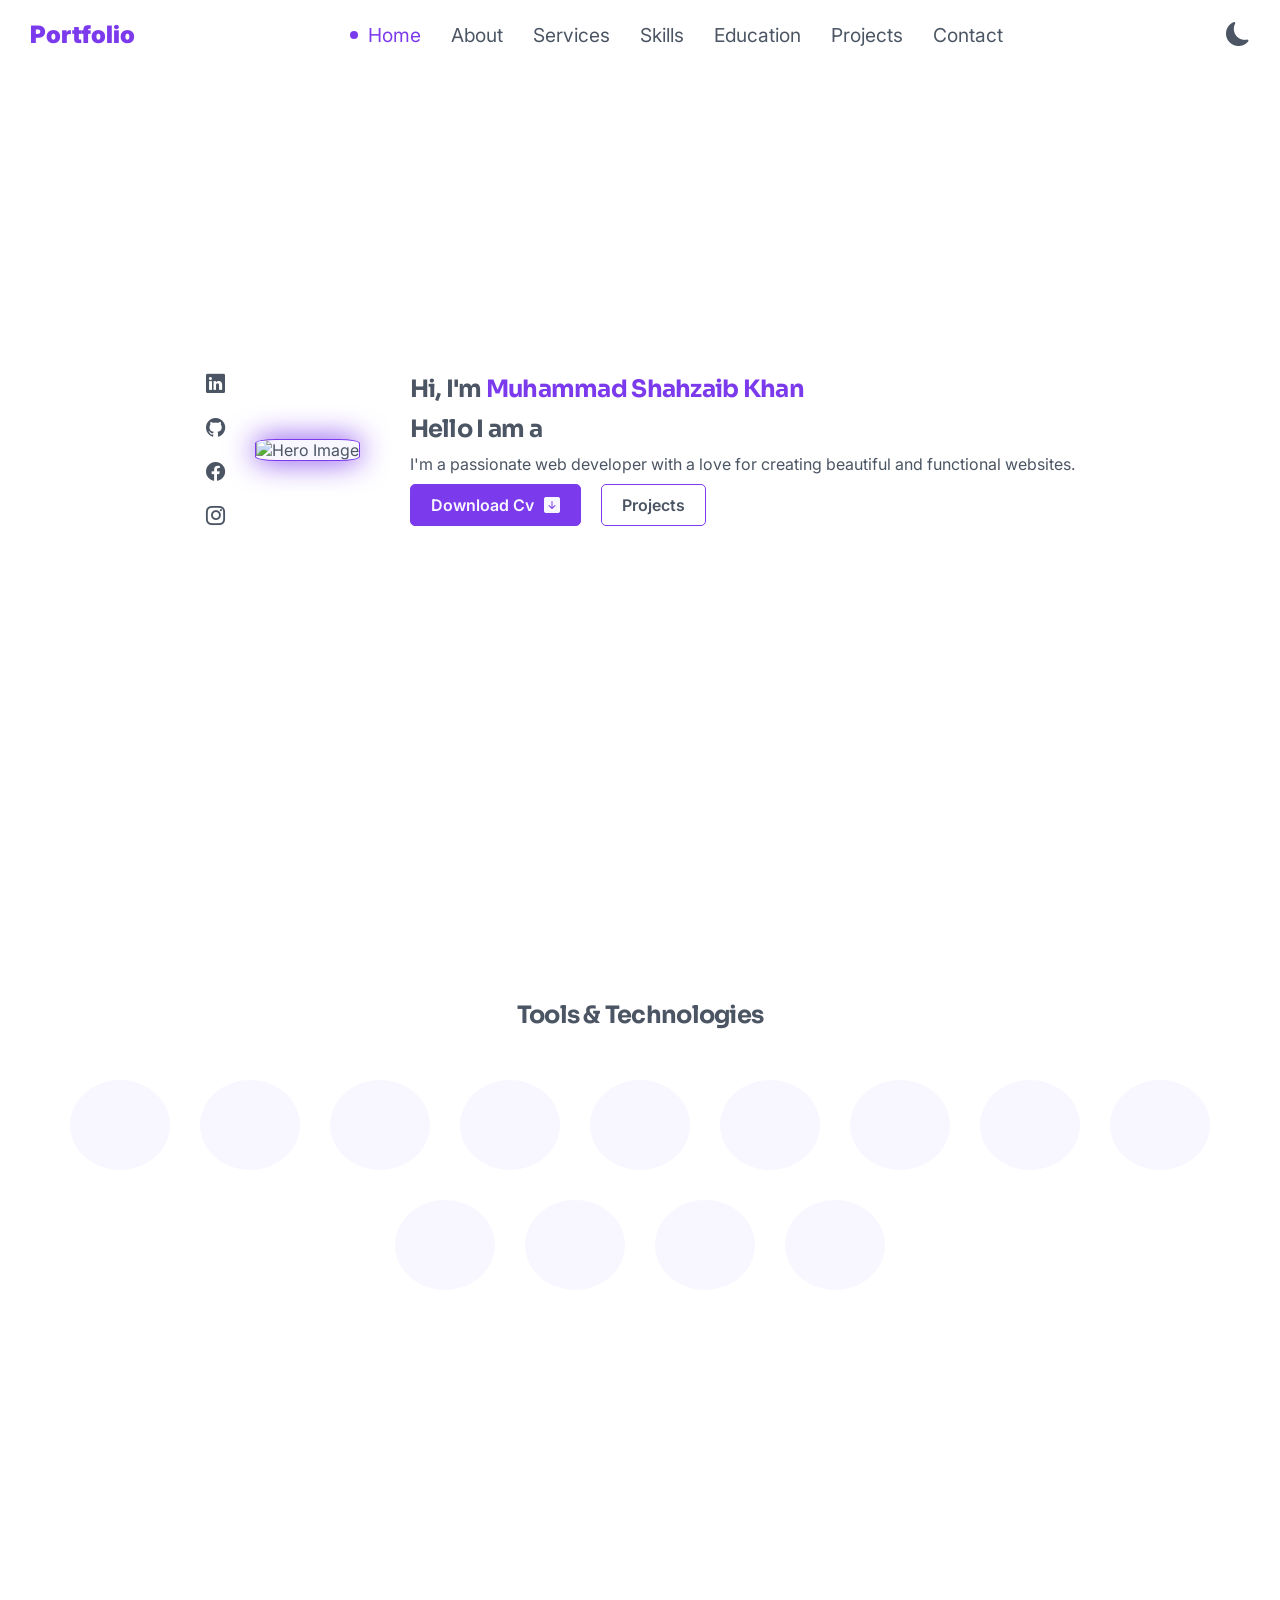
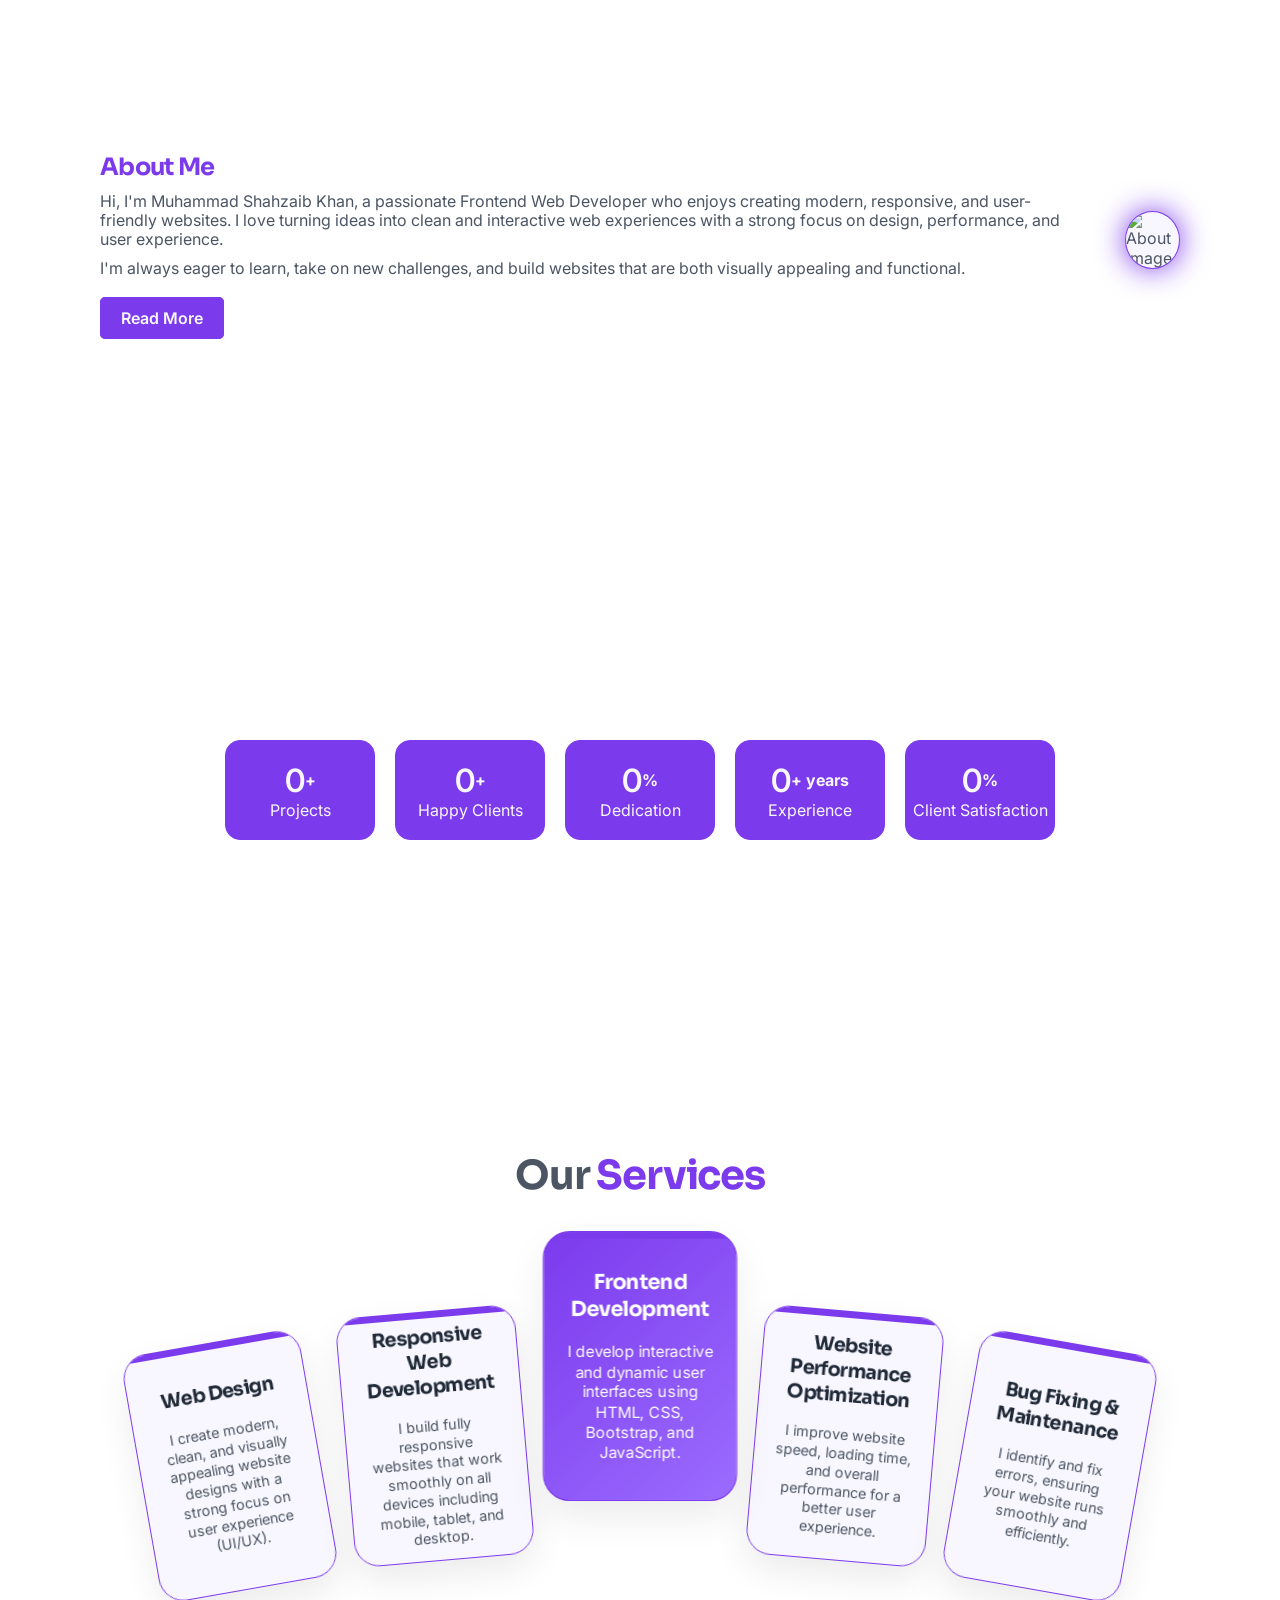
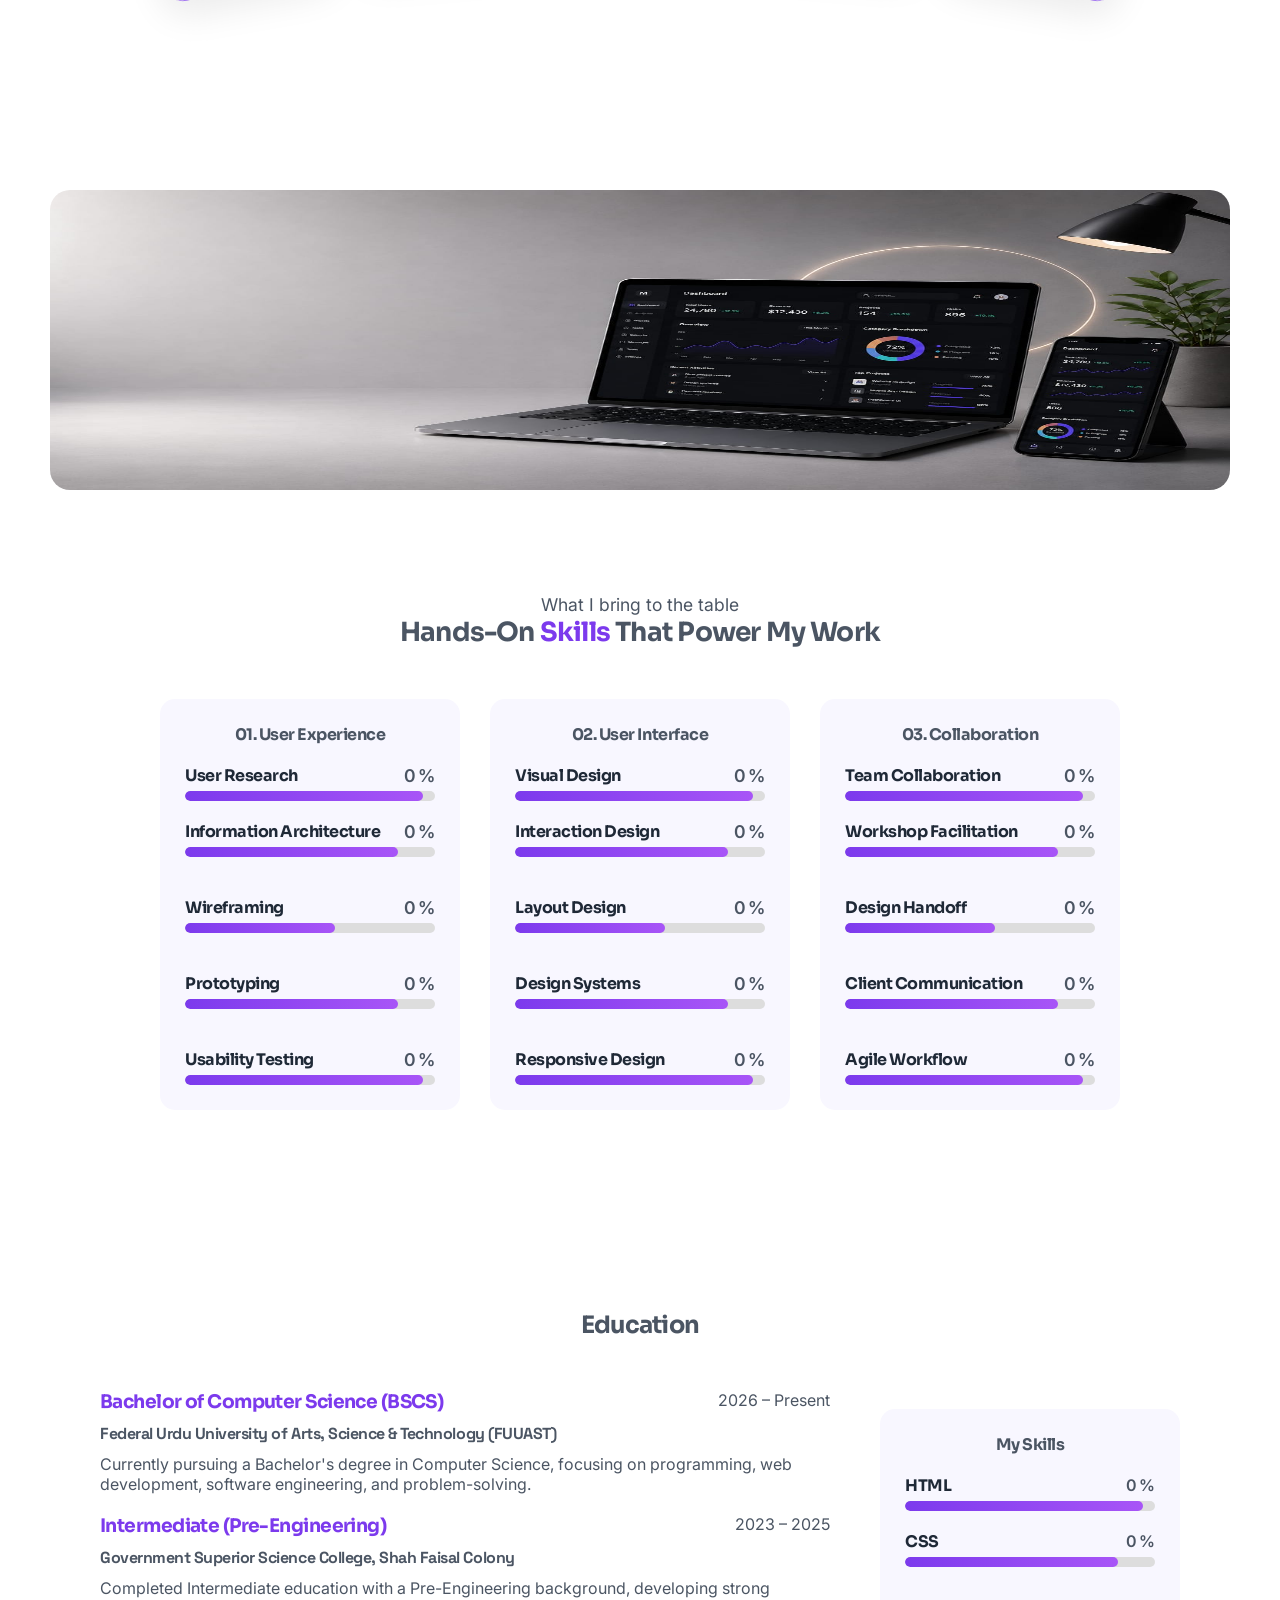
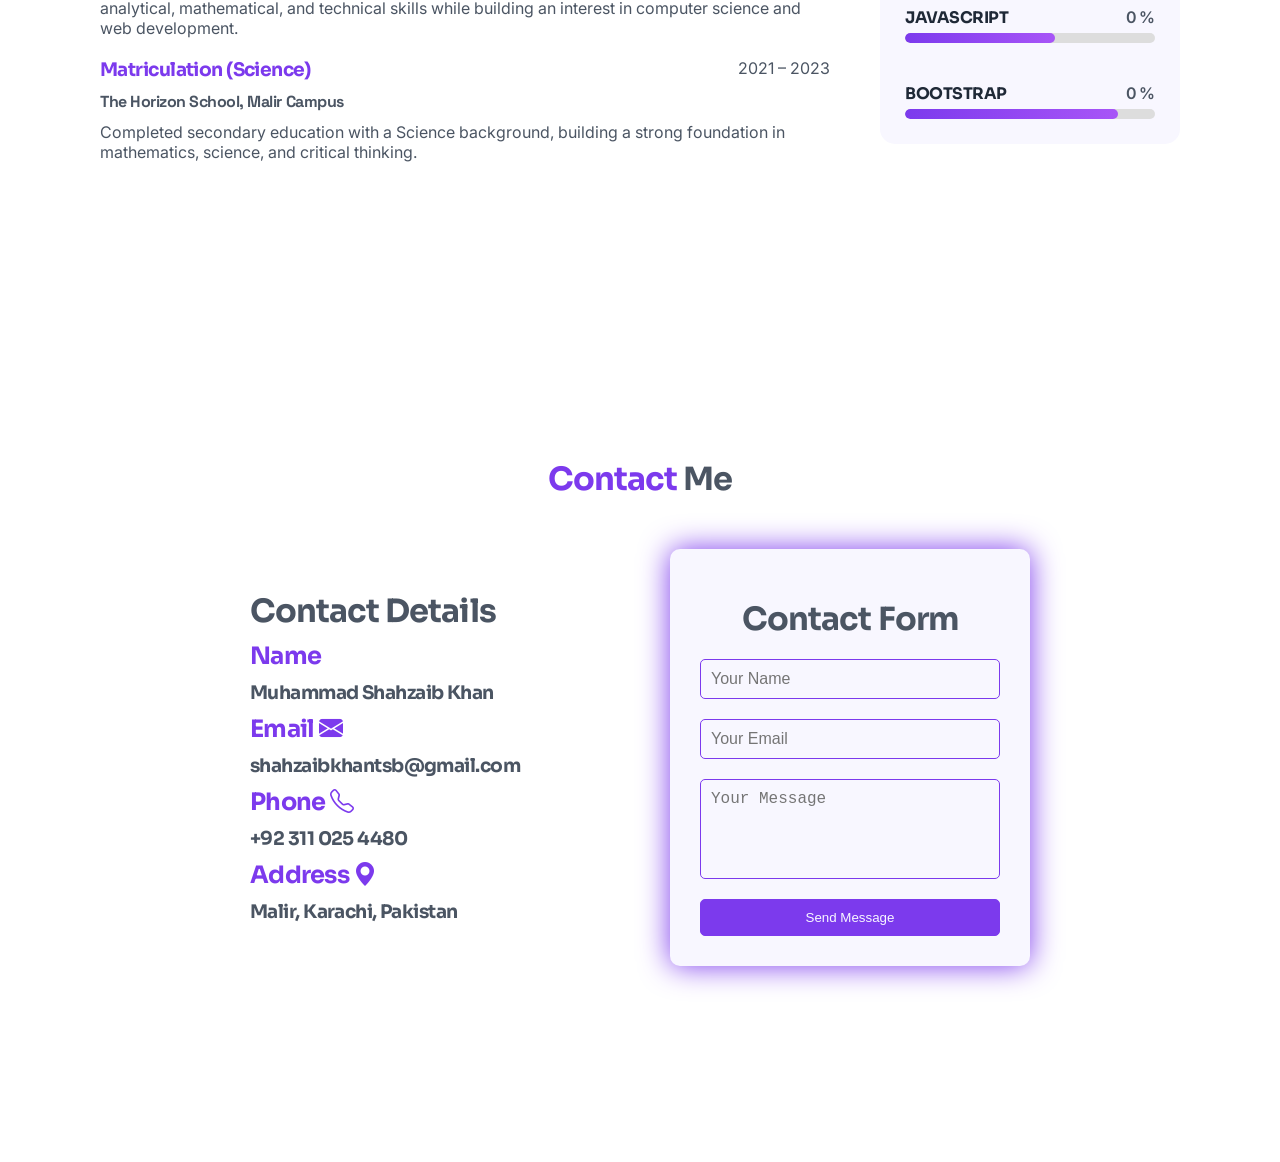
==== index.html @ fb3a6795 "2nd" ====
<!DOCTYPE html>
<html lang="en">
<head>
    <meta charset="UTF-8">
    <meta name="viewport" content="width=device-width, initial-scale=1.0">
    <title>Shahzaib Khan</title>
    <!-- external css -->
    <link rel="stylesheet" href="./assets/css/style.css">
    <!-- bootstrap Icon -->
     <link rel="stylesheet" href="https://cdn.jsdelivr.net/npm/bootstrap-icons@1.13.1/font/bootstrap-icons.min.css">
     <link href="https://fonts.googleapis.com/css2?family=Inter:wght@300;400;500;600;700&family=Sora:wght@400;600;700&display=swap" rel="stylesheet">
     <link rel="stylesheet" href="https://cdnjs.cloudflare.com/ajax/libs/font-awesome/7.0.1/css/all.min.css" integrity="sha512-2SwdPD6INVrV/lHTZbO2nodKhrnDdJK9/kg2XD1r9uGqPo1cUbujc+IYdlYdEErWNu69gVcYgdxlmVmzTWnetw==" crossorigin="anonymous" referrerpolicy="no-referrer" />
     <link rel="stylesheet" href="https://cdn.jsdelivr.net/gh/devicons/devicon@latest/devicon.min.css">
</head>
<body>
    <div id="toast" class="toast" hidden></div>
    <header id="header" class="header">
        <nav>
            <div class="logo">
                <a href="#home">Portfolio</a>
                </div>
                <div class="nav-links">
                    <ul>
                        <li><a href="#home">Home</a></li>
                        <li><a href="#about">About</a></li>
                        <li><a href="#services">Services</a></li>
                        <li><a href="#skills">Skills</a></li>
                        <li><a href="#education">Education</a></li>

                        <li><a href="#projects">Projects</a></li>
                        <li><a href="#contact">Contact</a></li>
                    </ul>
                </div>
                <div class="darkMode" id="darkMode">
                    <span class="darkMode-icon"><i class="bi bi-moon-fill"></i></span>
                    
                    
                </div>
        </nav>
    </header>
    <main id="main">
    <section id="home" class="section hero-section reveal">
        <div class="hero-image-section">
            <div class="account-links">
                <div class="account-link">
                    <a href="https://www.linkedin.com/in/muhammad-shahzaib-khan-0b1b4a1b6/" target="_blank"><i class="bi bi-linkedin"></i></a>
                    </div>
                <div class="account-link">
                    <a href="https://www.github.com/shahzaibkhan45" target="_blank"><i class="bi bi-github"></i></a>
                    </div>
                <div class="account-link">
                    <a href="https://www.github.com/shahzaibkhan45" target="_blank"><i class="bi bi-facebook"></i></a>
                    </div>
                <div class="account-link">
                    <a href="https://www.github.com/shahzaibkhan45" target="_blank"><i class="bi bi-instagram"></i></a>
                    </div>
            </div>
            <div class="hero-image">
            <img src="./assets/img/Shahzaib-removebg-preview.png" alt="Hero Image">
        </div>
        </div>
        <div class="hero-content">
            <h1>Hi, I'm <span class="name">Muhammad Shahzaib Khan</span></h1>
            <h2>Hello I am a&nbsp;<span id="typing"></span></h2>
            <p>I'm a passionate web developer with a love for creating beautiful and functional websites.</p>
            <div class="hero-btn">
            <a href="#" class="btn">Download Cv<i class="bi bi-arrow-down-square-fill download-bth"></i></a>
            <a href="#projects" class="btn">Projects</a>
            </div>
        </div>
    </section>
    <div class="side-bar">
         <div class="account-link">
                    <a href="https://www.linkedin.com/in/muhammad-shahzaib-khan-0b1b4a1b6/" target="_blank"><i class="bi bi-linkedin"></i></a>
                    </div>
                <div class="account-link">
                    <a href="https://www.github.com/shahzaibkhan45" target="_blank"><i class="bi bi-github"></i></a>
                    </div>
                <div class="account-link">
                    <a href="https://www.github.com/shahzaibkhan45" target="_blank"><i class="bi bi-facebook"></i></a>
                    </div>
                <div class="account-link">
                    <a href="https://www.github.com/shahzaibkhan45" target="_blank"><i class="bi bi-instagram"></i></a>
                    </div>
    </div>
    <section class="tools reveal">
        <h2>Tools & Technologies</h2>
        <div class="tool-main">
       <div class="tool">
    <i class="fa-brands fa-html5"></i>
</div>

<div class="tool">
    <i class="fa-brands fa-css3-alt"></i>
</div>

<div class="tool">
    <i class="fa-brands fa-js"></i>
</div>

<div class="tool">
    <i class="fa-brands fa-react"></i>
</div>

<div class="tool">
    <i class="fa-brands fa-bootstrap"></i>
</div>

<div class="tool">
    <i class="fa-brands fa-git-alt"></i>
</div>

<div class="tool">
    <i class="fa-brands fa-github"></i>
</div>

<div class="tool">
    <i class="fa-brands fa-figma"></i>
</div>

<div class="tool">
    <i class="fa-solid fa-palette ui"></i>
</div>

<div class="tool">
    <i class="fa-solid fa-wand-magic-sparkles ux"></i>
</div>

<div class="tool">
    <i class="devicon-vscode-plain"></i>
</div>

<div class="tool">
    <i class="devicon-vercel-original"></i>
</div>

<div class="tool">
    <i class="devicon-netlify-plain"></i>
</div>
    </div>
    </section>
     <section id="about" class="section about-section reveal">
        <div class="about-content">
            <h1>About Me</h1>
            <p>Hi, I'm Muhammad Shahzaib Khan, a passionate Frontend Web Developer who enjoys creating modern, responsive, and user-friendly websites. I love turning ideas into clean and interactive web experiences with a strong focus on design, performance, and user experience.</p>
            <p>I'm always eager to learn, take on new challenges, and build websites that are both visually appealing and functional.</p>
            <div class="about-btn">
                <a href="./readMore.html" class="btn">Read More</a>
            </div>
            
        </div>
        <div class="about-img">
            <img src="./assets/img/Shahzaib-removebg-preview.png" alt="About Image">
        </div>
        
     </section>
     <section class="feedback reveal">
     <div class="details">
                <div class="detail">
                    <div class="value">
                    <span class="detail-value" id="projects-value">0</span><b>+</b>
                    </div>
                    <span class="detail-label">Projects</span>
                </div>
                <div class="detail">
                    <div class="value">
                    <span class="detail-value" id="clients-value">0</span><b>+</b>
                    </div>
                    <span class="detail-label">Happy Clients</span>
                </div>
                   <div class="detail">
                    <div class="value">
                    <span class="detail-value" id="dedication-value">0</span><b>%</b>
                    </div>
                    <span class="detail-label">Dedication</span>
                </div>
                <div class="detail">
                    <div class="value">
                    <span class="detail-value" id="experience-value">0</span><b>+ years</b>
                    </div>
                    <span class="detail-label">Experience</span>
                </div>

                <div class="detail">
                    <div class="value">
                    <span class="detail-value" id="satification-value">0</span><b>%</b>
                    </div>
                    <span class="detail-label">Client Satisfaction</span>
                </div>
            </div>
            </section>
        <section class="services section reveal" id="services">
                <h2>Our <span class="ser">Services</span></h2>
                <div class="main-card">
                    <div class="cards">
                        <h3>Web Design</h3>
                        <p>I create modern, clean, and visually appealing website designs with a strong focus on user
                            experience (UI/UX).</p>
                        
                    </div>
                    <div class="cards">
                        <h3>Responsive Web Development</h3>
                        <p>I build fully responsive websites that work smoothly on all devices including mobile, tablet,
                            and desktop.</p>
                        
                    </div>
                    <div class="cards active">
                        <h3>Frontend Development</h3>
                        <p>I develop interactive and dynamic user interfaces using HTML, CSS, Bootstrap, and JavaScript.
                        </p>
                        
                    </div>
                    <div class="cards">
                        <h3>Website Performance Optimization</h3>
                        <p>I improve website speed, loading time, and overall performance for a better user experience.
                        </p>
                        
                    </div>
                    <div class="cards">
                        <h3>Bug Fixing & Maintenance</h3>
                        <p>I identify and fix errors, ensuring your website runs smoothly and efficiently.</p>
                        
                    </div>
                
                </div>
        </section>
        <section class="image-dash reveal">
            <div class="image-dash-img">
                <img src="./assets/img/laptop1.jpeg" alt="Image Dash">
        </section>
        <section id="skills" class="section skills-section reveal">
            <p>What I bring to the table</p>
            <h1>Hands-On <span>Skills</span> That Power My Work</h1>

           <div class="main-skill">

    <!-- Column 1 -->
    
        <div class="skills-container">
            <h2>01. User Experience</h2>

            <div class="skill">
                <div class="skill-text">
                    <h3>User Research</h3>
                    <div class="language">
                        <span id="user-research">0</span>
                        <span>%</span>
                    </div>
                </div>
                <div class="skill-bar">
                    <div class="skill-progress" style="width: 95%;"></div>
                </div>
            </div>

            <div class="skill-main">

                <div class="skill">
                    <div class="skill-text">
                        <h3>Information Architecture</h3>
                        <div class="language">
                            <span id="information-architecture">0</span>
                            <span>%</span>
                        </div>
                    </div>
                    <div class="skill-bar">
                        <div class="skill-progress" style="width: 85%;"></div>
                    </div>
                </div>

                <div class="skill">
                    <div class="skill-text">
                        <h3>Wireframing</h3>
                        <div class="language">
                            <span id="wireframing">0</span>
                            <span>%</span>
                        </div>
                    </div>
                    <div class="skill-bar">
                        <div class="skill-progress" style="width: 60%;"></div>
                    </div>
                </div>

                <div class="skill">
                    <div class="skill-text">
                        <h3>Prototyping</h3>
                        <div class="language">
                            <span id="prototyping">0</span>
                            <span>%</span>
                        </div>
                    </div>
                    <div class="skill-bar">
                        <div class="skill-progress" style="width: 85%;"></div>
                    </div>
                </div>

                <div class="skill">
                    <div class="skill-text">
                        <h3>Usability Testing</h3>
                        <div class="language">
                            <span id="usability-testing">0</span>
                            <span>%</span>
                        </div>
                    </div>
                    <div class="skill-bar">
                        <div class="skill-progress" style="width: 95%;"></div>
                    </div>
                </div>

            </div> <!-- /.skill-main -->

        </div> <!-- /.skills-container -->
   


    <!-- Column 2 -->
    
        <div class="skills-container">
            <h2>02. User Interface</h2>
            <div class="skill">
                <div class="skill-text">
                    <h3>Visual Design</h3>
                    <div class="language">
                        <span id="visual-design">0</span>
                        <span>%</span>
                    </div>
                </div>
                <div class="skill-bar">
                    <div class="skill-progress" style="width: 95%;"></div>
                </div>
            </div>

            <div class="skill-main">

                <div class="skill">
                    <div class="skill-text">
                        <h3>Interaction Design</h3>
                        <div class="language">
                            <span id="interaction-design">0</span>
                            <span>%</span>
                        </div>
                    </div>
                    <div class="skill-bar">
                        <div class="skill-progress" style="width: 85%;"></div>
                    </div>
                </div>

                <div class="skill">
                    <div class="skill-text">
                        <h3>Layout Design</h3>
                        <div class="language">
                            <span id="layout-design">0</span>
                            <span>%</span>
                        </div>
                    </div>
                    <div class="skill-bar">
                        <div class="skill-progress" style="width: 60%;"></div>
                    </div>
                </div>

                <div class="skill">
                    <div class="skill-text">
                        <h3>Design Systems</h3>
                        <div class="language">
                            <span id="design-systems">0</span>
                            <span>%</span>
                        </div>
                    </div>
                    <div class="skill-bar">
                        <div class="skill-progress" style="width: 85%;"></div>
                    </div>
                </div>

                <div class="skill">
                    <div class="skill-text">
                        <h3>Responsive Design</h3>
                        <div class="language">
                            <span id="responsive-design">0</span>
                            <span>%</span>
                        </div>
                    </div>
                    <div class="skill-bar">
                        <div class="skill-progress" style="width: 95%;"></div>
                    </div>
                </div>

            </div> <!-- /.skill-main -->

        </div> <!-- /.skills-container -->
   
    <!-- column 3 -->
        <div class="skills-container">
            <h2>03. Collaboration</h2>
            <div class="skill">
                <div class="skill-text">
                    <h3 class="skill-h">Team Collaboration</h3>
                    <div class="language">
                        <span id="team-collaboration">0</span>
                        <span>%</span>
                    </div>
                </div>
                <div class="skill-bar">
                    <div class="skill-progress" style="width: 95%;"></div>
                </div>
            </div>

            <div class="skill-main">

                <div class="skill">
                    <div class="skill-text">
                        <h3 class="skill-h">Workshop Facilitation</h3>
                        <div class="language">
                            <span id="workshop-facilitation">0</span>
                            <span>%</span>
                        </div>
                    </div>
                    <div class="skill-bar">
                        <div class="skill-progress" style="width: 85%;"></div>
                    </div>
                </div>

                <div class="skill">
                    <div class="skill-text">
                        <h3 class="skill-h">Design Handoff</h3>
                        <div class="language">
                            <span id="design-handoff">0</span>
                            <span>%</span>
                        </div>
                    </div>
                    <div class="skill-bar">
                        <div class="skill-progress" style="width: 60%;"></div>
                    </div>
                </div>

                <div class="skill">
                    <div class="skill-text">
                        <h3>Client Communication</h3>
                        <div class="language">
                            <span id="client-communication">0</span>
                            <span>%</span>
                        </div>
                    </div>
                    <div class="skill-bar">
                        <div class="skill-progress" style="width: 85%;"></div>
                    </div>
                </div>

                <div class="skill">
                    <div class="skill-text">
                        <h3>Agile Workflow</h3>
                        <div class="language">
                            <span id="agile-workflow">0</span>
                            <span>%</span>
                        </div>
                    </div>
                    <div class="skill-bar">
                        <div class="skill-progress" style="width: 95%;"></div>
                    </div>
                </div>

            </div>

        </div> 

        <!-- column 3 -->
         
    
</div> <!-- /.main-skill -->
        </section>
        <section id="education" class="section educ-section reveal">
            <h1>Education</h1>
        
            <div class="education-main">
                <div class="main-education-container">
    <div class="education-card">
        <div class="education-card-header">
        <h3>Bachelor of Computer Science (BSCS)</h3>
         <span>2026 – Present</span>
        </div>
        <h4>Federal Urdu University of Arts, Science & Technology (FUUAST)</h4>
        <p>
            Currently pursuing a Bachelor's degree in Computer Science, focusing on
            programming, web development, software engineering, and problem-solving.
        </p>
    </div>

    <div class="education-card">
        <div class="education-card-header">

            <h3>Intermediate (Pre-Engineering)</h3> <span>2023 – 2025</span>
        </div>
        <h4>Government Superior Science College, Shah Faisal Colony</h4>

        <p>
            Completed Intermediate education with a Pre-Engineering background,
            developing strong analytical, mathematical, and technical skills while
            building an interest in computer science and web development.
        </p>
    </div>

    <div class="education-card">
        <div class="education-card-header">
        <h3>Matriculation (Science)</h3>
         <span>2021 – 2023</span>
        </div>
        <h4>The Horizon School, Malir Campus</h4>
        <p>
            Completed secondary education with a Science background, building a
            strong foundation in mathematics, science, and critical thinking.
        </p>
    </div>
    </div> 
             <div class="skills-container">
                <h2 class="ed-sk">My Skills</h2>
                <div class="skill">
                    <div class="skill-text">
                        <h3>HTML</h3>
                        <div class="language">
                     <span id="html">0</span>
                     <span>%</span>
                     </div>
                     </div>
                    <div class="skill-bar">
                        <div class="skill-progress" style="width: 95%;"></div>
                    </div>
                </div>
                <div class="skill-main">
                <div class="skill">
                                        <div class="skill-text">
                    <h3>CSS</h3>
                    <div class="language">
                     <span id="css">0</span>
                        <span>%</span>
                        </div>
                     </div>
                    <div class="skill-bar">
                        <div class="skill-progress" style="width: 85%;"></div>
                    </div>
                </div>
                <div class="skill">
                                      <div class="skill-text">
                    <h3>JAVASCRIPT</h3>
                    <div class="language">
                     <span id="javascript">0</span>
                        <span>%</span>
                        </div>
                     </div>

                    <div class="skill-bar">
                        <div class="skill-progress" style="width: 60%;"></div>
                    </div>
                </div>
                <div class="skill">
                                       <div class="skill-text">
                    <h3>BOOTSTRAP</h3>
                    <div class="language">
                     <span id="bootstrap">0</span>
                     <span>%</span>
                     </div>
                     </div>
                    <div class="skill-bar">
                        <div class="skill-progress" style="width: 85%;"></div>
                    </div>
                </div>
            </div>
            </div>

        </section>
        <!-- <section class="project-section section projects reveal" id="projects">
            <h1>Projects</h1>
            <div class="projects-main">
                <div class="projects"><img src="./assets/img/project1.jpg.png"></div>
                <div class="projects"><img src="./assets/img/project2.jgp.png"></div>
                    <div class="projects"><img src="./assets/img/project3.jpg.png"></div>

            </div>
            <h2>More Projects Coming Soon...</h2>
        </section> -->
        <section id="contact" class="contact contact-section section reveal">
            <h1><span>Contact</span> Me</h1>
            <div class="contact-container">
                <div class="contact-detail">
                    <h1>Contact Details</h1>
                    <h2>Name</h2>
                    <h3>Muhammad Shahzaib Khan</h3>
                    <h2>Email <i class="bi bi-envelope-fill"></i></h2>
                    <h3>shahzaibkhantsb@gmail.com</h3>
                    <h2>Phone <i class="bi bi-telephone"></i></h2>
                    <h3>+92 311 025 4480</h3>
                    <h2>Address <i class="bi bi-geo-alt-fill"></i></h2>
                    <h3>Malir, Karachi, Pakistan</h3>
                </div>
                <div class="contact-form">
                    <h1>Contact Form</h1>
                    <form action="#" method="post" id="contact-form">
                       <input type="text" id="name" name="name" placeholder="Your Name" required>
                        <input type="email" id="email" name="email" placeholder="Your Email" required>
                        <textarea id="message" name="message" placeholder="Your Message" required></textarea>
                        <button type="submit">Send Message</button>
                        </form>
                </div>
        </section>
    </main>
    <footer id="footer" class="footer"></footer>
    <!-- email js -->
     <script src="https://cdn.jsdelivr.net/npm/@emailjs/browser@4/dist/email.min.js"></script>

    <!-- typed js -->
     <script src="https://cdnjs.cloudflare.com/ajax/libs/typed.js/2.1.0/typed.umd.min.js"></script>
<!-- external script -->
<script src="./assets/js/script.js"></script>

</body>
</html>
---- assets/css/style.css ----
/* LIGHT MODE */
@import url('https://fonts.googleapis.com/css2?family=Space+Grotesk:wght@400;500;700&family=Inter:wght@400;500;600;700&display=swap');

html {
  scroll-behavior: smooth;
}

/* body {
  font-family: 'Inter', sans-serif;
  background: #0a0a0a;
  color: #f5f5f5;
} */

h1, h2, h3, h4 {
  font-family: 'Space Grotesk', sans-serif;
  font-weight: 700;
  letter-spacing: -0.03em;
}
:root{
    --bg-color:#ffffff;
    --surface-color:#f8f7ff;
    --card-color:#ffffff;

    --heading-color:#1f2937;
    --text-color:#4b5563;
    --text-light:#6b7280;

    --primary-color:#7c3aed;
    --primary-hover:#6d28d9;
    --secondary-color:#a78bfa;

    --border-color:#e5e7eb;
    --shadow:rgba(0,0,0,.08);

    --feedback-bg:#4d1e94;
}

/* DARK MODE */
body.dark{
    --bg-color:#0f0b1f;
    --surface-color:#17112d;
    --card-color:#21173d;

    --heading-color:#f8f7ff;
    --text-color:#d8d3ff;
    --text-light:#a8a2d8;

    --primary-color:#a78bfa;
    --primary-hover:#8b5cf6;
    --secondary-color:#c4b5fd;

    --border-color:#34295f;
    --shadow:rgba(0,0,0,.35);

     --feedback-bg:#846aad;
}
body{
    background-color:var(--bg-color);
    color:var(--text-color);
     /* font-family: 'Inter', sans-serif; */
     font-family: 'Inter', sans-serif;
}
/* body {
  font-family: 'Inter', sans-serif;
} */

h1, h2, h3 {
  font-family: 'Sora', sans-serif;
}
*{
    margin:0;
    padding:0;
    box-sizing:border-box;
}
/* header nav */
header nav{
    display:flex;
    justify-content:space-between;
    align-items:center;
    font-size:1.5rem;
    background-color:var(--bg-color);
    color:var(--text-color);
    padding:25px 30px;
    position: fixed;
    top:0;
    left:0;
    width:100%;
    z-index:1000;
}
.logo a{
    text-decoration:none;
    color:var(--primary-color);
    font-weight:900;
    font-size:1.8rem;
}
.nav-links ul{
    display:flex;
    gap:20px;
}
.nav-links ul li{
list-style-type:none;
}
.nav-links ul li a{
    text-decoration:none;
    color:var(--text-color);
    /* font-weight:600; */
}
.nav-links ul li{
    list-style: none;
    position: relative;
    margin-left: 10px;
}

.nav-links ul li::before{
    content: "";
    width: 8px;
    height: 8px;
    background: var(--primary-color);
    border-radius: 50%;

    position: absolute;
    left: -18px;
    top: 50%;
    transform: translateY(-50%) scale(0);

    transition: .3s;
}

/* .nav-links ul li:hover::before{
    transform: translateY(-50%) scale(1);
} */

.nav-links ul li:hover a{
    color: var(--primary-color);
}
.nav-links ul li:has(a.active)::before{
    transform: translateY(-50%) scale(1);
}

.nav-links ul li a.active{
    color: var(--primary-color);
}
.darkMode span{
    font-size:1.5rem;
    color:var(--text-color);
    cursor:pointer;
}

.darkMode:hover span{
    color:var(--primary-color);
}
#main{
    /* margin-top: 30px; */
}
/* hero section */
.hero-section{
    /* padding-top: 80px; */
    height: 100vh;
    display:flex;
    justify-content:center;
    align-items:center;
   
    /* padding: 100px 50px 50px 50px; */
    gap: 50px;
    /* margin: 0 200px; */
    font-size:1.5rem;
}
/* hero image */
.hero-image-section {
   display: flex;
   justify-content: center;
    align-items: center;
    gap: 30px;
    animation:upToDown 1s ease forwards;
}
@keyframes upToDown {
    0% {
        transform: translateY(-50px);
        opacity: 0;
    }
    100% {
        transform: translateY(0);
        opacity: 1;
}
}

.hero-image img{
    height: 400px;
   background-color: var(--surface-color);
   box-shadow: 0 0px 30px var(--primary-color);
   border-radius: 20%;
   border: 1px solid var(--primary-color);

}
/* .hero-image-section {
   display: flex;
   justify-content: center;
    align-items: center;
    gap: 30px;
} */
.account-links{
    display: flex;
    flex-direction: column;
    gap: 20px;
}
.account-link a{
    text-decoration: none;
    color: var(--text-color);
    font-size: 1.2rem;
    transition: 0.5s;
}
.account-link a:hover{
    color: var(--primary-color);
}
/* content section */
.name {
  color: var(--primary-color);
}
#typing {
  color: var(--primary-color);
  /* border-right: 2px solid white; */
  white-space: nowrap;
}
.hero-content{
    display: grid;
/* font-size:1.5rem; */
gap:10px;
animation:DownToUp 1s ease forwards;
}
@keyframes DownToUp {
    0% {
        transform: translateY(50px);
        opacity: 0;
    }
    100% {
        transform: translateY(0);
        opacity: 1;
}
}

.hero-btn{
display:flex;
gap:20px;
}
.download-bth{
    margin-left: 10px;
    min-height: 60px;
}
.hero-btn a{
    text-decoration:none;
    color:var(--text-color);
    font-weight:600;
    padding:10px 20px;
    border:1px solid var(--primary-color);
    border-radius:5px;
}
.hero-btn a:first-child{
    background-color:var(--primary-color);
    color:var(--surface-color);
    transition: 0.5s;
}
.hero-btn a:first-child:hover{
    background-color: transparent;
   color: var(--text-color)
}
.hero-btn a:last-child{
    transition: 0.5s;
    /* background-color: var(--primary-color); */

    
}
.hero-btn a:last-child:hover{
    background-color: var(--primary-color);
    color: var(--surface-color);
    transition: 0.5s;
}

/* about section */
.about-section{
    display:flex;
    justify-content:center;
    align-items:center;
    gap:50px;
    margin: 0 200px;
    font-size:1.5rem;
    height: 100vh;

}
.about-content{
    display: grid;
    gap: 10px;
    justify-content: center;
    align-items: center;
    /* animation:DownToUp 1s ease forwards;  */
}
/* @keyframes DownToUp {
    0% {
        transform: translateY(50px);
        opacity: 0;
    }
    100% {
        transform: translateY(0);
        opacity: 1;
    }
} */
.about-content h1{
    color: var(--primary-color);
}
.about-content p{
    color: var(--text-color);
    line-height: 1.2;
}
.about-btn{
    margin-top: 20px;
}
.about-btn a{
    background-color: var(--primary-color);
    margin-top: 20px;
    text-decoration:none;
    color:var(--surface-color);
    font-weight:600;
    padding:10px 20px;
    border:1px solid var(--primary-color);
    border-radius:5px;
    transition: 0.5s;
}
.about-btn a:hover{
    background-color: transparent;
    color: var(--text-color);
    transition: 0.5s;
}
.feedback{
    margin: 50px 0;
}
 .details{
   display: flex;
   gap: 20px;
   justify-content: center;
    align-items: center;

}
.value{
    display: flex;
    justify-content: center;
    align-items: center;
}
.detail{
    color: var(--surface-color);
    display:flex;
    flex-direction: column;
background-color: var(--primary-color);
   border-radius: 15px;
   border: 1px solid var(--primary-color);
   /* padding: 20px 30px; */
   text-align: center;
   /* width: 150px;
   height: 100px; */
   width: 200px;
   height: 150px;
   justify-content: center;
    align-items: center;
    /* border */
    font-size: 0.5rem;
    cursor: pointer;

}
.detail:hover{
    background-color: var(--surface-color);
    color: var(--primary-color);
    transition: 0.5s;
    transform: scale(1.1);
}
.detail span:first-child{
    /* font-size: 3rem; */
    font-weight: 600;
}

.about-img img{
    height: 400px;
   background-color: var(--surface-color);
   box-shadow: 0 0px 30px var(--primary-color);
   border-radius: 100%;
   border: 1px solid var(--primary-color);
   /* padding: 10px 30px 0px; */

}
/* side bar */
.side-bar{
    position: fixed;
    top: 50%;
    left: -100%;
    transform: translateY(-50%);
    display: flex;
    flex-direction: column;
    gap: 20px;
    background-color: var(--surface-color);
    padding: 20px;
    margin-left: 20px;
    border-radius: 10px;
    z-index: 1000;
}
.side-bar.show{
    left: 0;
    transition: 0.5s;
}

.services{
    min-height:100vh;
    padding:100px 50px;
    display:flex;
    flex-direction:column;
    justify-content:center;
    align-items:center;
}

.services h2{
    font-size:3rem;
    margin-bottom:80px;
}

.services h2 span{
    color:var(--primary-color);
}
.main-card{

    display:flex;
    justify-content:center;
    align-items:flex-end;
    gap:25px;

    width:100%;

    perspective:1500px;
}
.cards{

    width:250px;
    height:360px;

    padding:25px;

    border-radius:25px;

    background:var(--surface-color);

    border:1px solid var(--primary-color);

    display:flex;
    flex-direction:column;
    justify-content:center;
    align-items:center;

    text-align:center;

    cursor:pointer;

    transition:.5s ease;

    transform-origin:center center;

    box-shadow:0 15px 35px rgba(0,0,0,.08);

    overflow:hidden;

    position:relative;
}

/* Purple top glow */

.cards::before{

    content:"";

    position:absolute;

    top:0;
    left:0;

    width:100%;
    height:6px;

    background:var(--primary-color);

    transition:.5s;

}

.cards h3{

    font-size:1.4rem;

    margin-bottom:18px;

    color:var(--heading-color);

    transition:.4s;

}

.cards p{

    line-height:1.8;

    color:var(--text-color);

    transition:.4s;

}

.cards:nth-child(1){

    transform:
    translateY(60px)
    rotate(-10deg);
    /* transition:5s; */

}
.cards:nth-child(1):hover{

    transform:translateY(60px) rotate(-10deg) scale(1.04);
    background-color: var(--primary-color);
/* transition:3s; */
}
/* .cards:nth-child(1):hover:after{
    transform:
    rotate(10deg);
} */

.cards:nth-child(2){

    transform:
    translateY(30px)
    rotate(-5deg);

}
.cards:nth-child(2):hover{

    transform:translateY(30px) rotate(-5deg) scale(1.04);
    background-color: var(--primary-color);

}

.cards:nth-child(4){

    transform:
    translateY(30px)
    rotate(5deg);

}
.cards:nth-child(4):hover{
    transform:translateY(30px) rotate(5deg) scale(1.04);
    background-color: var(--primary-color);
}

.cards:nth-child(5){
    transform:
    translateY(60px)
    rotate(10deg);

}
.cards:nth-child(5):hover{
    transform:translateY(60px) rotate(10deg) scale(1.04);
    background-color: var(--primary-color);
}

.cards.active{

    background:linear-gradient(
    135deg,
    var(--primary-color),
    #9b6cff);

    color:white;

    transform:
    translateY(-40px)
    scale(1.08);

    /* box-shadow:
    0 25px 45px rgba(124,58,237,.45); */

    z-index:10;

}

.cards.active h3,
.cards.active p{

    color:white;

}

/* .cards:hover{

    transform:
    translateY(-50px)
    scale(1.08);

    background:var(--primary-color);

    box-shadow:
    0 25px 45px rgba(124,58,237,.35);

    z-index:20;

} */

.cards:hover h3,
.cards:hover p{

    color:white;

}

.cards:hover::before{

    height:100%;

    opacity:.08;

}

.cards{

    animation:fadeUp .8s ease both;

}

.cards:nth-child(2){

    animation-delay:.1s;

}

.cards:nth-child(3){

    animation-delay:.2s;

}

.cards:nth-child(4){

    animation-delay:.3s;

}

.cards:nth-child(5){

    animation-delay:.4s;

}

@keyframes fadeUp{

    from{

        opacity:0;

        transform:translateY(100px);

    }

    to{

        opacity:1;

    }

}
/* tools and technologies */
.tools{
    padding: 100px 50px;
}
.tools h2{
    text-align: center;
    margin-bottom: 50px;
    /* color: var(--primary-color); */
}
.tool-main{
    display: flex;
    justify-content: center;
    flex-wrap: wrap;
    gap: 30px;
}
.tool{
    width: 100px;
    height: 90px;
    background-color: var(--surface-color);
    border-radius: 50%;
    display: flex;
    justify-content: center;
    align-items: center;
    font-size: 1rem;
    /* box-shadow:inset 0 0px 15px var(--primary-color); */
    cursor: pointer;
    transition:.35s ease;
}


.tool:hover{
    transform:translateY(-8px) scale(1.08);
    box-shadow:0 0 25px rgba(124,58,237,.35);
}
.tool i{
    color: var(--text-color);
}
.tool p{
    margin-top: 10px;
    text-align: center;
    font-size: 1rem;
    font-family: 'Brush Script MT', cursive;
    color:var(--text-color);

}
.tool i{
    font-size:30px;
}

/* HTML */
.fa-html5{
    color:#E34F26 !important;
}

/* CSS */
.fa-css3-alt{
    color:#1572B6 !important;
}

/* JavaScript */
.fa-js{
    color:#F7DF1E !important;
}

/* React */
.fa-react{
    color:#61DAFB !important;
}

/* Bootstrap */
.fa-bootstrap{
    color:#7952B3 !important;
}

/* Git */
.fa-git-alt{
    color:#F05032 !important;
}

/* GitHub */
.fa-github{
    color:var(--text-color) !important;
}

/* Figma */
.fa-figma{
    color:#F24E1E !important;
}

/* UI */
.ui{
    color:#00C2FF !important;
}

/* UX */
.ux{
    color:#FF4D8D !important;
}

/* VS Code */
.devicon-vscode-plain{
    color:#007ACC !important;
}

/* Vercel */
.devicon-vercel-original{
    color: var(--text-color) !important;
}

/* Netlify */
.devicon-netlify-plain{
    color:#00C7B7 !important;
}
/* dash image section */ */
.image-dash{
    /* width: 100%;
    height: 100%; */
    display: flex;
    justify-content: center;
    align-items: center;
     /* margin-bottom: 50px; */
     /* margin: 100px 0px; */
     /* margin-top: 50px; */
    
}

.image-dash-img{
    /* height: 800px; */
    margin:0px 50px

}
.image-dash img{
    /* width: 100%; */
    min-width: 100%;
    height: 300px;
    border-radius: 20px;
    width: fit-content;
    position: relative;
}
/* skills section */
/* Skills Section */

.skills-section{
    padding:100px 50px;
}
.skills-section p ,.skills-section h1{
    text-align:center;
}
.skills-section h1 span{
    color:var(--primary-color);
}   


.main-skill{
   display:flex;
   flex-wrap: wrap;
   justify-content: center;
   align-items: center;
    gap:30px;
    margin-top:50px;
}

.main-skill-container{
    width:100%;
}

.skills-container{
    background:var(--surface-color);
    padding:25px;
    border-radius:15px;
    /* box-shadow:0 5px 20px rgba(0,0,0,.08); */
}
.skills-container h2{
    text-align:center;
    margin-bottom:20px;
    /* color: var(--primary-color); */
    font-size:1rem;
    color:var(--text-color)
}

.skill-main{
    display:flex;
    flex-direction:column;
    gap:20px;
}
.skill{
    margin-bottom:20px;
}
.skill-h{
}

.skill:last-child{
    margin-bottom:0;
}

.skill-text{
    display:flex;
    justify-content:space-between;
    align-items:center;
    margin-bottom:8px;
}

.skill-text h3{
    font-size:0.9rem;
    color:var(--heading-color);
}

.language{
    display:flex;
    align-items:center;
    gap:2px;
    font-weight:600;
    /* color:var(--primary-color); */
}

.skill-bar{
    width:100%;
    height:10px;
    background:#ddd;
    border-radius:30px;
    overflow:hidden;
}

.skill-progress{
    height:100%;
    border-radius:30px;
    background:linear-gradient(90deg,#7c3aed,#a855f7);
    animation:fillBar 2s ease forwards;
}

@keyframes fillBar{
    from{
        width:0;
    }
}


.main-education-container{
 display:flex;
 gap:20px;
 flex-direction:column;
}
.education-card {
    display:flex;
    flex-direction:column;  
    gap:10px;
}
.education-card-header{
    display:flex;
    justify-content:space-between;
}

.education-card h3{
    color:var(--primary-color);
}
.skill-bar{
    width:100%;
    min-width:300px;
    height:12px;
    background:#ddd;
    border-radius:30px;
    overflow:hidden;
}
.skill-progress{
    height:100%;
    
    width:0;
    background:linear-gradient(90deg,#7c3aed,#a855f7);
    border-radius:30px;
    position:relative;
    animation:fillBar 2s ease forwards;
}
.skill-text{
    display:flex;
    justify-content:space-between;
    margin-bottom:5px;
}

.skill-progress span{
    position:absolute;
    right:10px;
    top:-28px;
    font-size:14px;
    font-weight:600;
    color:#7c3aed;
}
@keyframes fillBar{
    from{
        width:0;
    }
}
/* projects section */
.project-section{
    height: 90vh;
    display: flex;
    flex-direction: column;
    align-items: center;
    justify-content: center;
    gap:30px;
}
.project-section h1{
    font-size: 2.5rem;
    margin-bottom: 50px;
    color: var(--primary-color);
    
}
.project-section h2{
    font-size: 1.5rem;
    margin-top: 30px;
    /* color: var(--primary-color); */
}
.projects-main{
    display: flex;
    gap: 30px;
    /* width:300px; */
}
.projects-main .projects{
    width: 400px;
    height: 300px;
    border-radius: 10px;
    overflow: hidden;
    /* box-shadow: 0 0px 30px var(--primary-color); */
    border: 1px solid var(--primary-color);
    cursor: pointer;
    position: relative;
    overflow: hidden;
    
}
.projects-main .projects:before{
    content: "";
    position: absolute;
    top: 0;
    left: 0;
    width: 100%;
    height: 100%;
    background-color: rgba(0, 0, 0, 0.5);
    opacity: 0;
    transition: opacity 0.5s;

}
.projects-main .projects:hover:after{
    top: 100%;

    opacity: 1;
}
.projects-main .projects:nth-child(2){
    transform: scale(1.1);
}
.projects-main .projects:hover{
    transition: 0.5s;

}
.projects-main .projects img{
    width: 100%;
    height: 100%;
    object-fit: cover;
}

/* contact section */
.contact-section{
    min-height:100vh;
    padding:100px 50px;
    display:flex;
    flex-direction:column;
    justify-content:center;
    align-items:center;
    gap:50px;
}
.contact-section h1:first-child{
    font-size:2.5rem;
}
.contact-section span{
    color:var(--primary-color);
}
.contact-container{
    display:flex;
    justify-content:center;
    align-items:center;
    gap:200px;
}
.contact-detail{
    display:flex;
    flex-direction:column;
    gap:20px;
}
.contact-detail h1{
    /* color:var(--primary-color); */
    font-size:1.5rem;

}
.contact-detail h2{
    /* font-size:1.2rem; */
    color:var(--primary-color);
}
/* education section */
.educ-section{
    /* min-height:100vh; */
    padding:100px 100px;
   display:flex;
    flex-direction:column;
    justify-content:center;
    /* align-items:center; */
    gap:30px;
}
.educ-section h1{
    text-align:center;
    margin-bottom:20px;
}
.education-main{
    display:flex;
    gap:50px;
    /* flex-wrap:wrap; */
    justify-content: center;
    align-items: center;
}
/* .education-header{
    display:flex;
    justify-content:space-around;
    align-items:center;
} */
 .skill h2{
    font-size:2.5rem;
    margin-bottom:50px;
    /* color: var(--primary-color); */
 }
 .ed-sk{
    margin-bottom:30px;
    text-align:center;
    /* color: var(--primary-color); */
 }
 .skill-text h3{
    font-size: 1rem !important;
 }


/* contact form */
.contact-form{
    background-color:var(--surface-color);
    display:grid;
    padding:30px;
    border-radius:10px;
    box-shadow:0 0px 30px var(--primary-color);
}
.contact-form h1{
    margin:20px auto;
    /* color:var(--primary-color); */
}
.contact-form form{
    display:grid;
    gap:30px;
}
.contact-form form input{
     font-size: 1.1rem;
    width:400px;
    padding:10px;
    border-radius:5px;
    border:1px solid var(--primary-color);
    background-color:var(--surface-color);
    color:var(--text-color);
    /* width:100%; */
}
.contact-form form input:focus{
    /* box-shadow: 0 0 20px var(--primary-color); */
    outline:2px solid var(--primary-color);

}
.contact-form form textarea{
    font-size: 1.1rem;
    height:150px;
    padding:10px;
    border-radius:5px;
    border:1px solid var(--primary-color);
    background-color:var(--surface-color);
    color:var(--text-color);
    resize: none;
}
.contact-form form textarea:focus{
     outline:2px solid var(--primary-color);

}
.contact-form form button{
    background-color:var(--primary-color);
     border: 1px solid var(--primary-color);
    color:var(--surface-color);
    padding:10px 20px;
    border-radius:5px;
    /* border:none; */
    cursor:pointer;
    transition:0.5s;
}
.contact-form form button:hover{
    background-color: transparent;
    color: var(--text-color);
}
.reveal{
    opacity: 0;
    transform: translateY(80px);
    transition: all .8s ease;
}

.reveal.active{
    opacity: 1;
    transform: translateY(0);
}
/* toast */
.toast{
    position: fixed;
    font-size: 1.5rem;
    top: 100px;
    left: 50%;
    transform: translateX(-50%);
    background-color: var(--primary-color);
    color: var(--surface-color);
    padding: 10px 20px;
    border-radius: 5px;
    box-shadow: 0 0 50px var(--primary-color);
    z-index: 1000;
    display: none;
}
.show{
    display: block;
    /* animation: fadeInOut 3s forwards; */
}
/* readmore page */
.readmore-section{
    min-height:100vh;
    padding:100px 100px;
    font-size:1.2rem;
    
}
 .readmore-content h1{
    /* color: var(--primary-color); */
    margin-bottom: 20px;
    font-size: 2rem;
 }
.readmore-dark{
    position: absolute;
    top: 20px;
    right: 20px;
}
.accordion-main{
    /* font-size: 1.2rem; */
    width: 100%;
    display: flex;
    flex-direction: column;
    gap: 20px;
}
.accordion-btn button{
    background-color: var(--primary-color);
    color: var(--surface-color);
    padding: 10px 20px;
    border-radius: 5px;
    border: 1px solid var(--primary-color);
    cursor: pointer;
    width: 100%;
    display: flex;
    justify-content: space-between;
    font-size: 1.2rem;
}
.accordion-btn button:hover{
    background-color: var(--primary-hover);
    transition: 0.5s;
}
.back-button{
    position: absolute;
    top: 20px;
    left: 20px;
}
.back-button a{
    text-decoration: none;
    font-size: 1.2rem;
    transition: 0.5s;
    color: var(--surface-color);
    background-color: var(--primary-color);
    padding: 10px 20px;
    border-radius: 5px;
    border: 1px solid var(--primary-color);
}
.back-button a:hover{
    background-color: transparent;
    color: var(--text-color);
    transition: 0.5s;

}
.accordion-content{
     display: none;
}
.accordion-content p{
    border: 1px solid var(--primary-color);
    padding: 20px;
    background-color: var(--surface-color);
    margin-top: 10px;
}

/* responsive */
@media (min-width:1024px) and (max-width: 1440px){
    header nav{
        padding: 20px 30px;
        font-size:1.2rem;
    }
    .logo a{
        font-size:1.5rem;
    }
    .hero-section{
        margin: 0 100px;
        font-size:1rem;
    }
    .hero-image img{
        height: 300px;
    }
    .about-section{
        margin: 0 100px;
        font-size:1rem;
    }
    .about-img img{
        height: 300px;
    }
    /* detail section */
    .detail{
        width: 150px;
        height: 100px;
        font-size: 1rem;
    }
    .detail span:first-child{
        font-size: 2rem;
    }
    /* services section */
    .services{
        /* padding: 50px 30px; */
    }
    .services h2{
        font-size:2.5rem;
        /* margin-bottom:50px; */
    }
    .cards{
        width: 180px;
        height: 250px;
        padding: 20px;
    }
    .cards h3{
        font-size: 1.2rem;
    }
    .cards p{
        font-size: 0.9rem;
        line-height: 1.3;
    }
    /* skills section */
    .skills-section{
        margin: 0 50px;
        font-size:1.1rem;
    }
    .skill-text h3{
        font-size: 1.2rem;
        
    }
    .skill-bar{
        min-width: 250px;
        height: 10px;
    }
    .skill-progress{
        
    }
    .language:first-child span{
        /* display: flex;
        gap: 5px;
        align-items: center;
        justify-content: end; */
        /* display: inline-block; */
    }
    /* contact section */
    .contact-section{
        margin: 0 50px;
        display: flex;
    }
    .contact-section h1:first-child{
        font-size: 2rem;
    }
    .contact-container{
        gap: 150px;
    }
    .contact-detail{
        gap: 10px;
    }
    .contact-form form{
        gap: 20px;
    }
    .contact-form form input{
        width: 300px;
        font-size: 1rem;

    }
    .contact-form form textarea{
        height: 100px;
        font-size: 1rem;
    }
}
@media (min-width:768px) and (max-width: 1024px){
    header nav{
        padding: 20px 30px;
        font-size:1rem;
    }
    .hero-section{
        height: auto;
        margin: 0 50px;
        font-size:0.9rem;
    }
    .hero-image img{
        height: 250px;
    }
}
@media (max-width: 768px){
    header nav{
        padding: 15px 20px;
        font-size:0.9rem;
    }
    .logo a{
        font-size:1.2rem;
    }
    .hero-section{
        height: auto;
        margin: 30px 20px;
        font-size:0.8rem;
        flex-direction: column;
    }
    .hero-image-section {
   flex-direction: column;
   justify-content: center;
    align-items: center;
    gap: 30px;
}
    .hero-image img{
        height: 200px;
    }
    .account-links{
        display: flex;
        flex-direction: row;
        gap: 20px;
    }
    
    
}
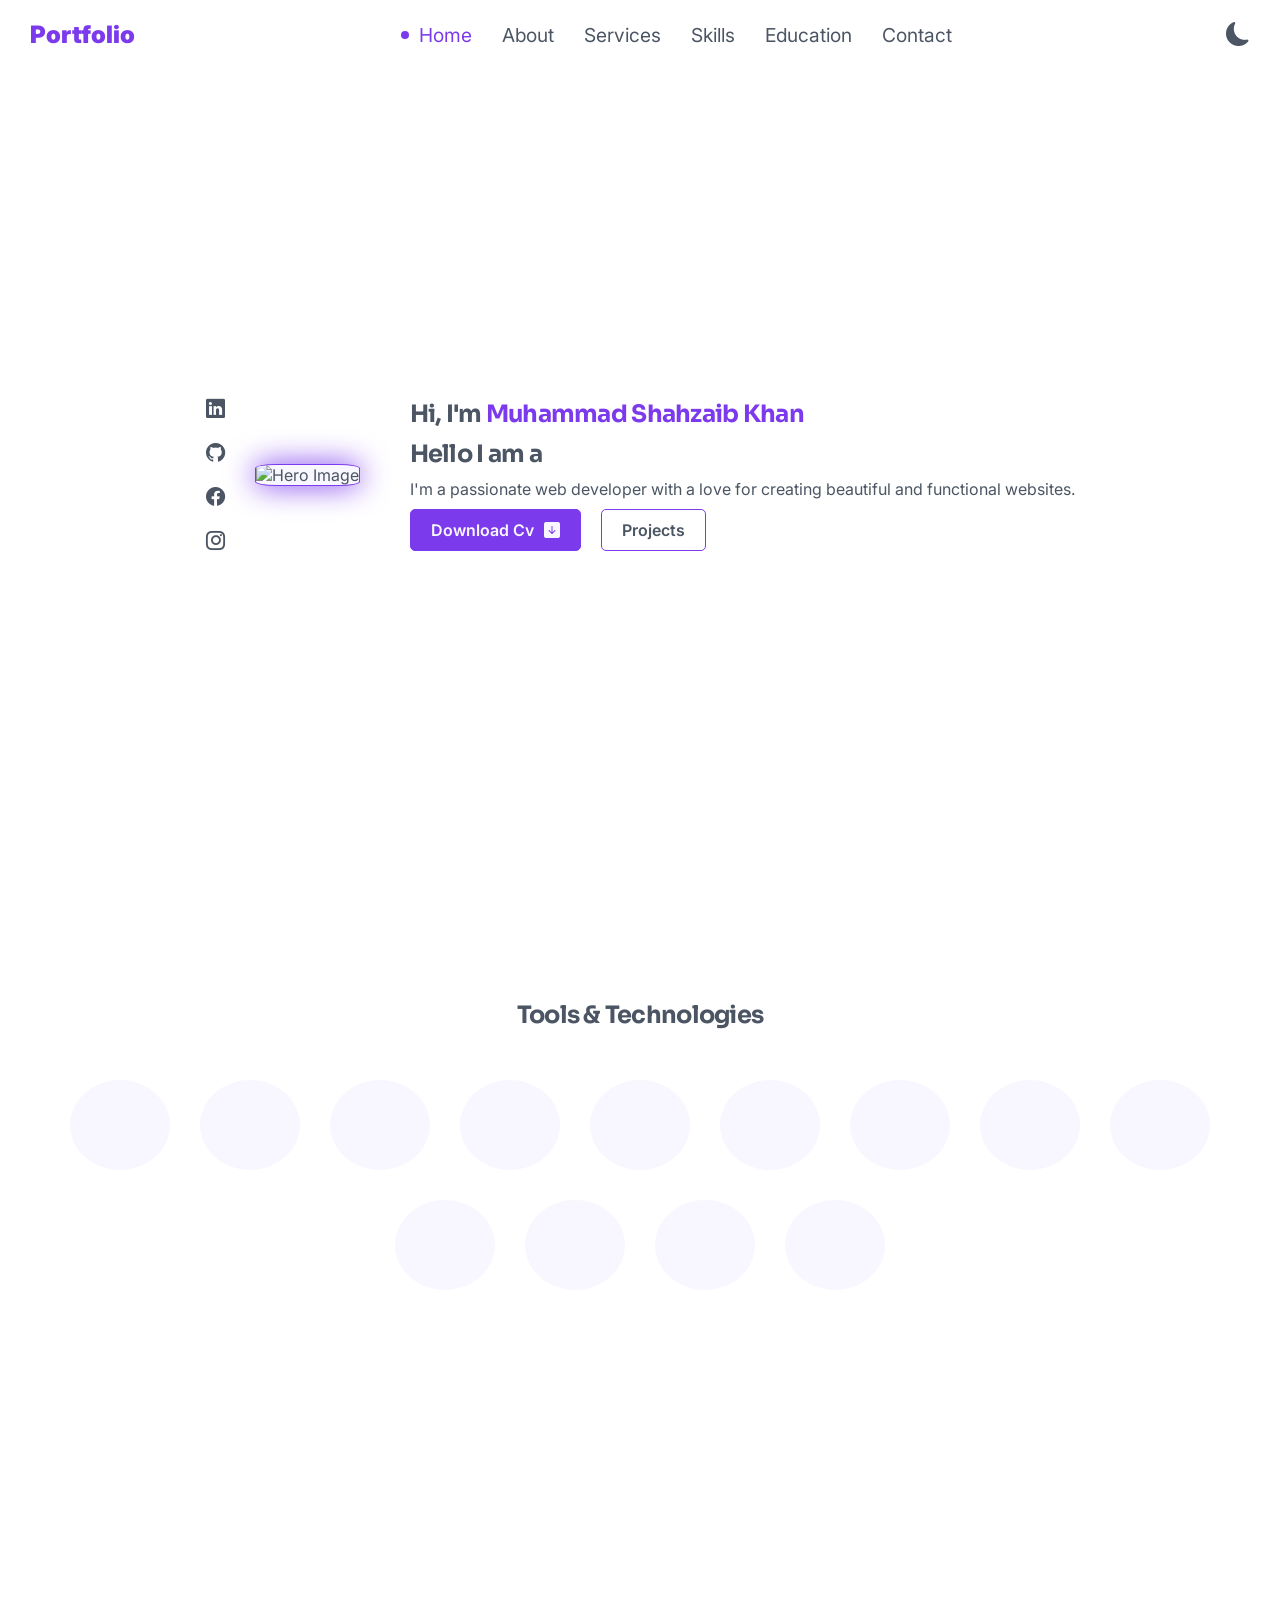
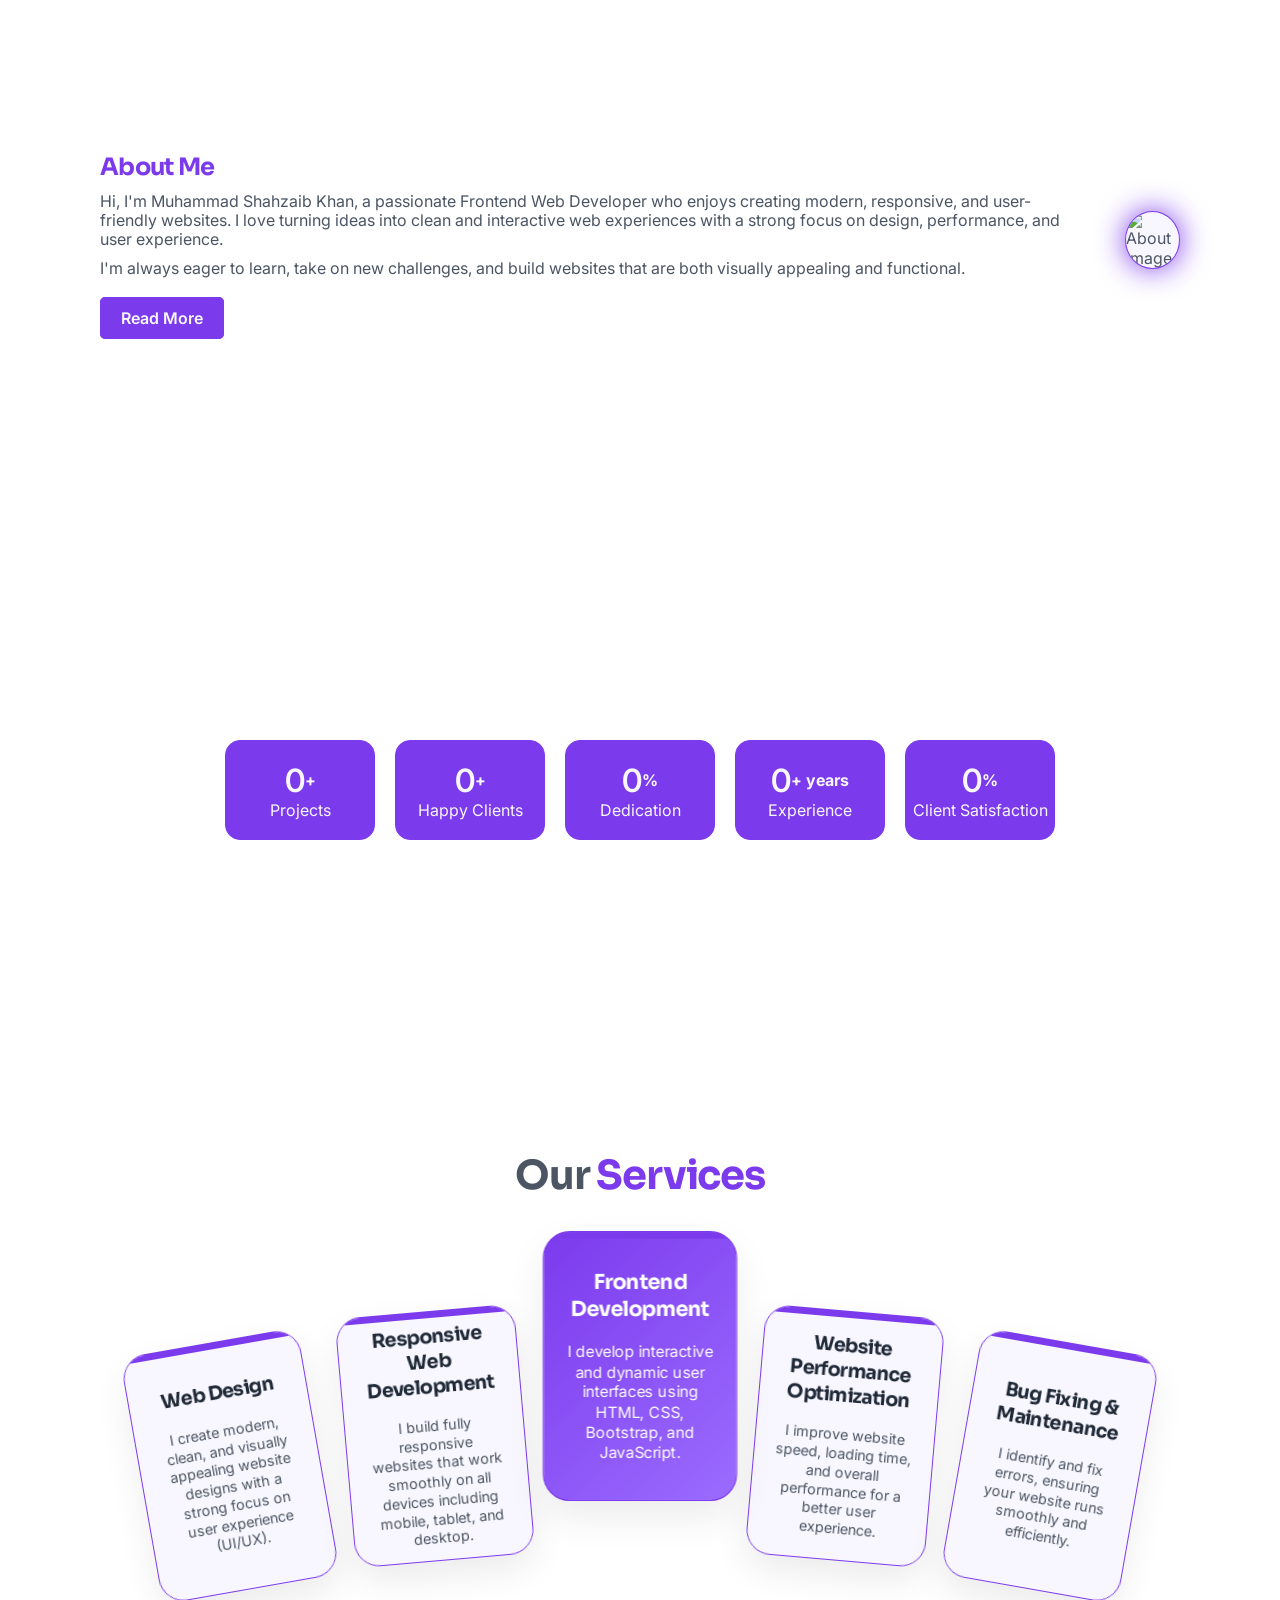
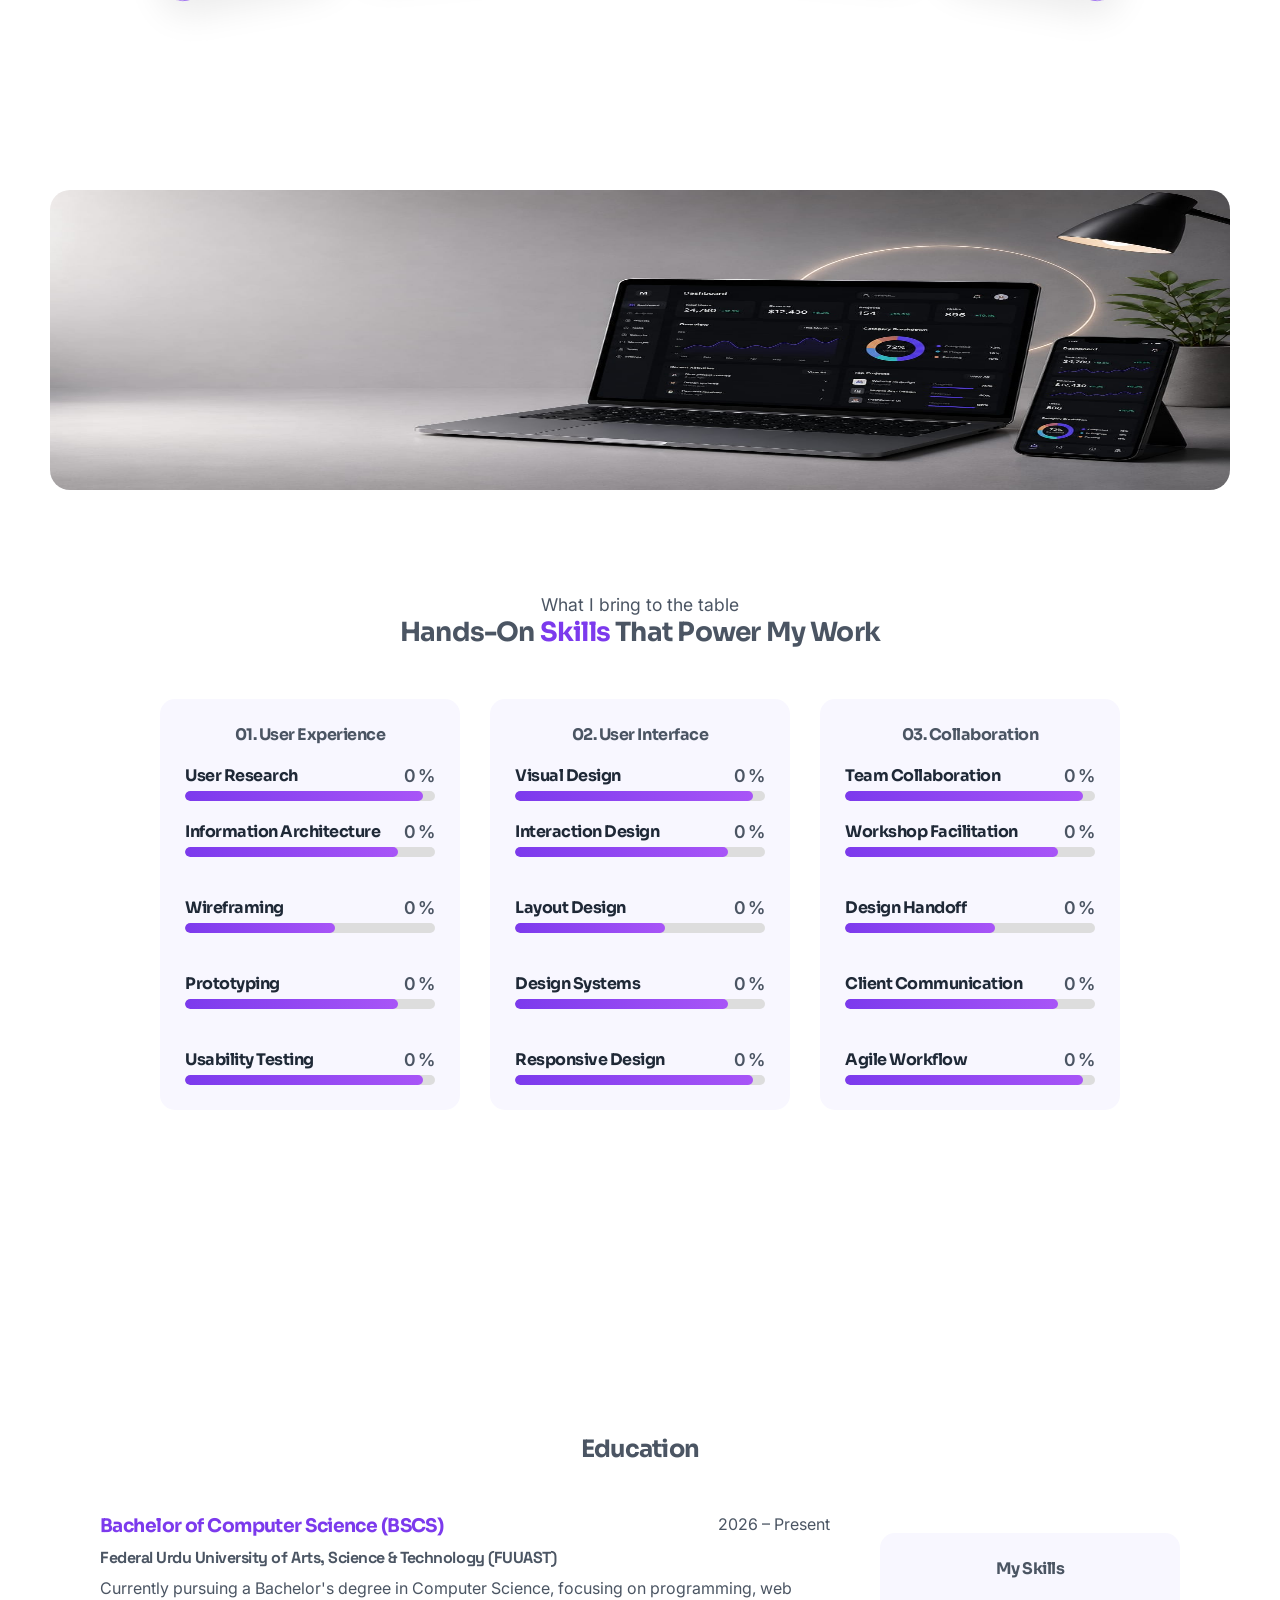
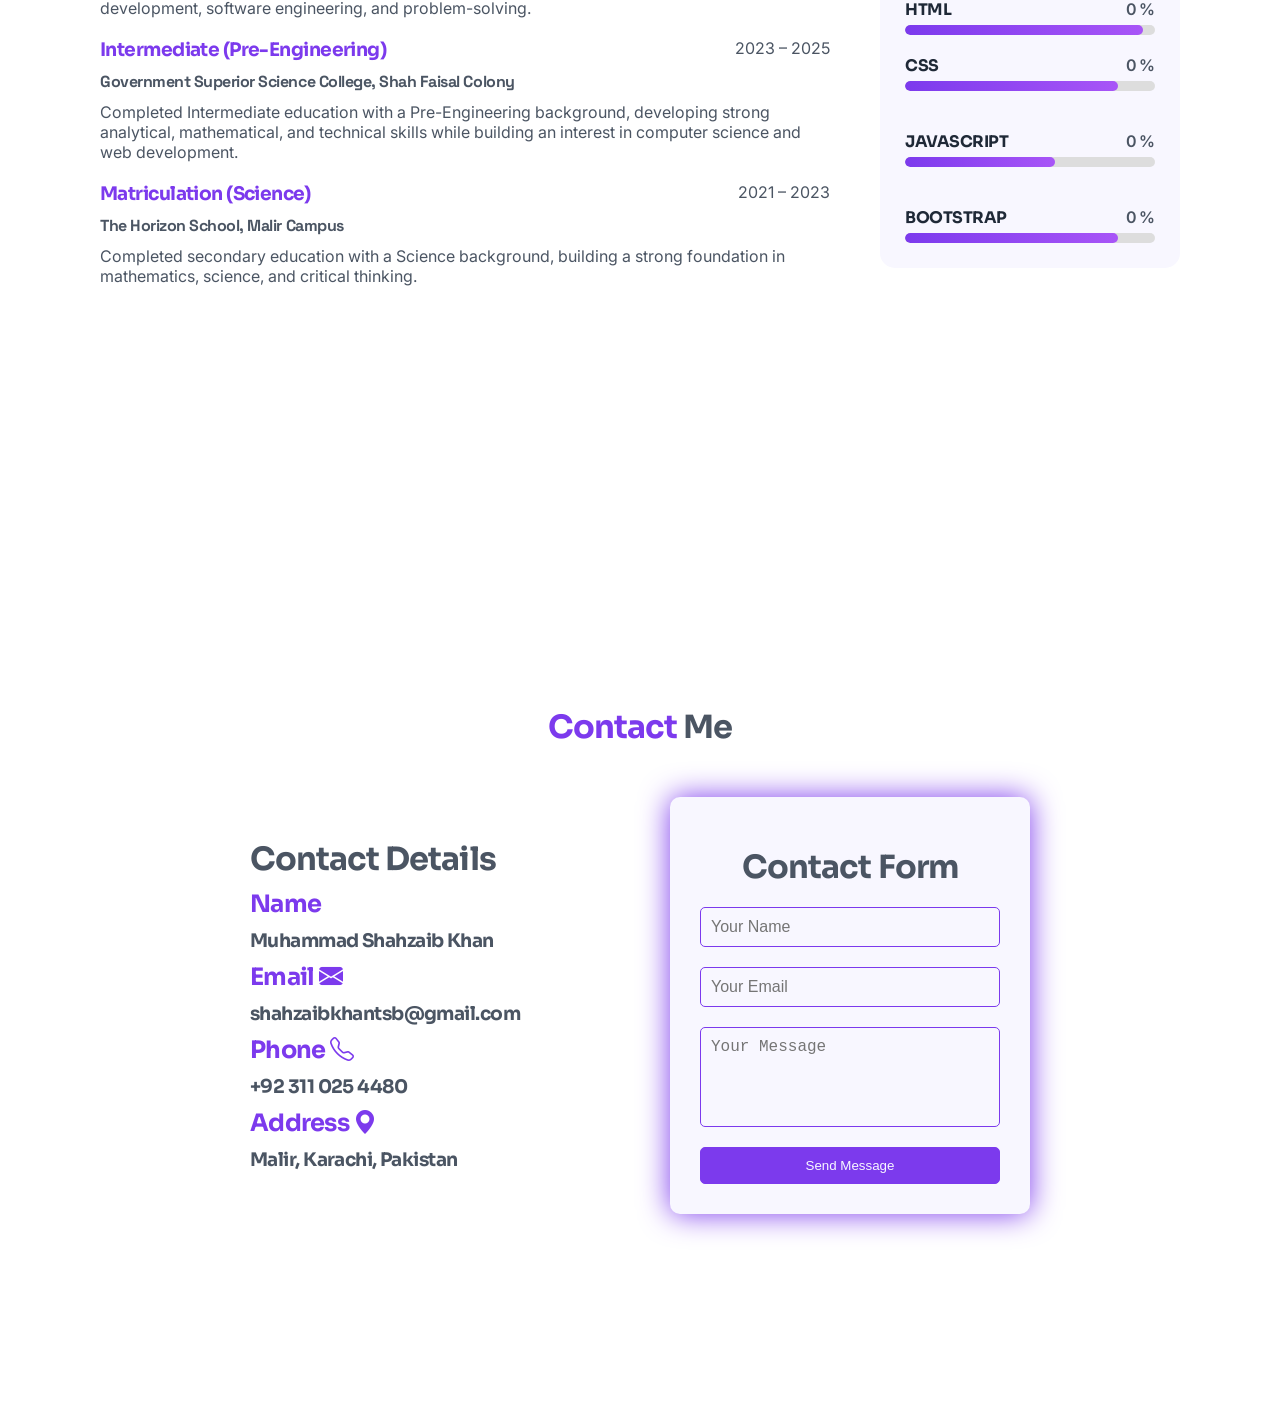
==== commit c67065ab: "com" ====
--- a/index.html
+++ b/index.html
@@ -1,303 +1,400 @@
-<!DOCTYPE html>
-<html lang="en">
-<head>
-    <meta charset="UTF-8">
-    <meta name="viewport" content="width=device-width, initial-scale=1.0">
-    <title>Shahzaib Khan</title>
-    <!-- external css -->
-    <link rel="stylesheet" href="./assets/css/style.css">
-    <!-- bootstrap Icon -->
-     <link rel="stylesheet" href="https://cdn.jsdelivr.net/npm/bootstrap-icons@1.13.1/font/bootstrap-icons.min.css">
-     <link href="https://fonts.googleapis.com/css2?family=Inter:wght@300;400;500;600;700&family=Sora:wght@400;600;700&display=swap" rel="stylesheet">
-     <link rel="stylesheet" href="https://cdnjs.cloudflare.com/ajax/libs/font-awesome/7.0.1/css/all.min.css" integrity="sha512-2SwdPD6INVrV/lHTZbO2nodKhrnDdJK9/kg2XD1r9uGqPo1cUbujc+IYdlYdEErWNu69gVcYgdxlmVmzTWnetw==" crossorigin="anonymous" referrerpolicy="no-referrer" />
-     <link rel="stylesheet" href="https://cdn.jsdelivr.net/gh/devicons/devicon@latest/devicon.min.css">
-</head>
-<body>
-    <div id="toast" class="toast" hidden></div>
-    <header id="header" class="header">
-        <nav>
-            <div class="logo">
-                <a href="#home">Portfolio</a>
-                </div>
-                <div class="nav-links">
-                    <ul>
-                        <li><a href="#home">Home</a></li>
-                        <li><a href="#about">About</a></li>
-                        <li><a href="#services">Services</a></li>
-                        <li><a href="#skills">Skills</a></li>
-                        <li><a href="#education">Education</a></li>
-
-                        <li><a href="#projects">Projects</a></li>
-                        <li><a href="#contact">Contact</a></li>
-                    </ul>
-                </div>
-                <div class="darkMode" id="darkMode">
-                    <span class="darkMode-icon"><i class="bi bi-moon-fill"></i></span>
+    <!DOCTYPE html>
+    <html lang="en">
+    <head>
+        <meta charset="UTF-8">
+        <meta name="viewport" content="width=device-width, initial-scale=1.0">
+        <title>Shahzaib Khan</title>
+        <!-- external css -->
+        <link rel="stylesheet" href="./assets/css/style.css">
+        <!-- bootstrap Icon -->
+        <link rel="stylesheet" href="https://cdn.jsdelivr.net/npm/bootstrap-icons@1.13.1/font/bootstrap-icons.min.css">
+        <link href="https://fonts.googleapis.com/css2?family=Inter:wght@300;400;500;600;700&family=Sora:wght@400;600;700&display=swap" rel="stylesheet">
+        <link rel="stylesheet" href="https://cdnjs.cloudflare.com/ajax/libs/font-awesome/7.0.1/css/all.min.css" integrity="sha512-2SwdPD6INVrV/lHTZbO2nodKhrnDdJK9/kg2XD1r9uGqPo1cUbujc+IYdlYdEErWNu69gVcYgdxlmVmzTWnetw==" crossorigin="anonymous" referrerpolicy="no-referrer" />
+        <link rel="stylesheet" href="https://cdn.jsdelivr.net/gh/devicons/devicon@latest/devicon.min.css">
+    </head>
+    <body>
+        <div id="toast" class="toast" hidden></div>
+        <header id="header" class="header">
+            <nav>
+                <div class="logo">
+                    <a href="#home">Portfolio</a>
+                    </div>
+                    <div class="nav-links">
+                        <ul>
+                            <li><a href="#home">Home</a></li>
+                            <li><a href="#about">About</a></li>
+                            <li><a href="#services">Services</a></li>
+                            <li><a href="#skills">Skills</a></li>
+                            <li><a href="#education">Education</a></li>
+
+                            <!-- <li><a href="#projects">Projects</a></li> -->
+                            <li><a href="#contact">Contact</a></li>
+                        </ul>
+                    </div>
+                    <div class="darkMode" id="darkMode">
+                        <span class="darkMode-icon"><i class="bi bi-moon-fill"></i></span>
+                        
+                        
+                    </div>
+            </nav>
+        </header>
+        <main id="main">
+        <section id="home" class="section hero-section reveal">
+            <div class="hero-image-section">
+                <div class="account-links">
+                    <div class="account-link">
+                        <a href="https://www.linkedin.com/in/muhammad-shahzaib-khan-0b1b4a1b6/" target="_blank"><i class="bi bi-linkedin"></i></a>
+                        </div>
+                    <div class="account-link">
+                        <a href="https://www.github.com/shahzaibkhan45" target="_blank"><i class="bi bi-github"></i></a>
+                        </div>
+                    <div class="account-link">
+                        <a href="https://www.github.com/shahzaibkhan45" target="_blank"><i class="bi bi-facebook"></i></a>
+                        </div>
+                    <div class="account-link">
+                        <a href="https://www.github.com/shahzaibkhan45" target="_blank"><i class="bi bi-instagram"></i></a>
+                        </div>
+                </div>
+                <div class="hero-image">
+                <img src="./assets/img/Shahzaib-removebg-preview.png" alt="Hero Image">
+            </div>
+            </div>
+            <div class="hero-content">
+                <h1>Hi, I'm <span class="name">Muhammad Shahzaib Khan</span></h1>
+                <h2>Hello I am a&nbsp;<span id="typing"></span></h2>
+                <p>I'm a passionate web developer with a love for creating beautiful and functional websites.</p>
+                <div class="hero-btn">
+                <a href="#" class="btn">Download Cv<i class="bi bi-arrow-down-square-fill download-bth"></i></a>
+                <a href="#projects" class="btn">Projects</a>
+                </div>
+            </div>
+        </section>
+        <div class="side-bar">
+            <div class="account-link">
+                        <a href="https://www.linkedin.com/in/muhammad-shahzaib-khan-0b1b4a1b6/" target="_blank"><i class="bi bi-linkedin"></i></a>
+                        </div>
+                    <div class="account-link">
+                        <a href="https://www.github.com/shahzaibkhan45" target="_blank"><i class="bi bi-github"></i></a>
+                        </div>
+                    <div class="account-link">
+                        <a href="https://www.github.com/shahzaibkhan45" target="_blank"><i class="bi bi-facebook"></i></a>
+                        </div>
+                    <div class="account-link">
+                        <a href="https://www.github.com/shahzaibkhan45" target="_blank"><i class="bi bi-instagram"></i></a>
+                        </div>
+        </div>
+        <section class="tools reveal section" id="tools">
+            <h2>Tools & Technologies</h2>
+            <div class="tool-main">
+        <div class="tool">
+        <i class="fa-brands fa-html5"></i>
+    </div>
+
+    <div class="tool">
+        <i class="fa-brands fa-css3-alt"></i>
+    </div>
+
+    <div class="tool">
+        <i class="fa-brands fa-js"></i>
+    </div>
+
+    <div class="tool">
+        <i class="fa-brands fa-react"></i>
+    </div>
+
+    <div class="tool">
+        <i class="fa-brands fa-bootstrap"></i>
+    </div>
+
+    <div class="tool">
+        <i class="fa-brands fa-git-alt"></i>
+    </div>
+
+    <div class="tool">
+        <i class="fa-brands fa-github"></i>
+    </div>
+
+    <div class="tool">
+        <i class="fa-brands fa-figma"></i>
+    </div>
+
+    <div class="tool">
+        <i class="fa-solid fa-palette ui"></i>
+    </div>
+
+    <div class="tool">
+        <i class="fa-solid fa-wand-magic-sparkles ux"></i>
+    </div>
+
+    <div class="tool">
+        <i class="devicon-vscode-plain"></i>
+    </div>
+
+    <div class="tool">
+        <i class="devicon-vercel-original"></i>
+    </div>
+
+    <div class="tool">
+        <i class="devicon-netlify-plain"></i>
+    </div>
+        </div>
+        </section>
+        <section id="about" class="section about-section reveal">
+            <div class="about-content">
+                <h1>About Me</h1>
+                <p>Hi, I'm Muhammad Shahzaib Khan, a passionate Frontend Web Developer who enjoys creating modern, responsive, and user-friendly websites. I love turning ideas into clean and interactive web experiences with a strong focus on design, performance, and user experience.</p>
+                <p>I'm always eager to learn, take on new challenges, and build websites that are both visually appealing and functional.</p>
+                <div class="about-btn">
+                    <a href="./readMore.html" class="btn">Read More</a>
+                </div>
+                
+            </div>
+            <div class="about-img">
+                <img src="./assets/img/Shahzaib-removebg-preview.png" alt="About Image">
+            </div>
+            
+        </section>
+        <section class="feedback reveal section">
+        <div class="details">
+                    <div class="detail">
+                        <div class="value">
+                        <span class="detail-value" id="projects-value">0</span><b>+</b>
+                        </div>
+                        <span class="detail-label">Projects</span>
+                    </div>
+                    <div class="detail">
+                        <div class="value">
+                        <span class="detail-value" id="clients-value">0</span><b>+</b>
+                        </div>
+                        <span class="detail-label">Happy Clients</span>
+                    </div>
+                    <div class="detail">
+                        <div class="value">
+                        <span class="detail-value" id="dedication-value">0</span><b>%</b>
+                        </div>
+                        <span class="detail-label">Dedication</span>
+                    </div>
+                    <div class="detail">
+                        <div class="value">
+                        <span class="detail-value" id="experience-value">0</span><b>+ years</b>
+                        </div>
+                        <span class="detail-label">Experience</span>
+                    </div>
+
+                    <div class="detail">
+                        <div class="value">
+                        <span class="detail-value" id="satification-value">0</span><b>%</b>
+                        </div>
+                        <span class="detail-label">Client Satisfaction</span>
+                    </div>
+                </div>
+                </section>
+            <section class="services section reveal" id="services">
+                    <h2>Our <span class="ser">Services</span></h2>
+                    <div class="main-card">
+                        <div class="cards">
+                            <h3>Web Design</h3>
+                            <p>I create modern, clean, and visually appealing website designs with a strong focus on user
+                                experience (UI/UX).</p>
+                            
+                        </div>
+                        <div class="cards">
+                            <h3>Responsive Web Development</h3>
+                            <p>I build fully responsive websites that work smoothly on all devices including mobile, tablet,
+                                and desktop.</p>
+                            
+                        </div>
+                        <div class="cards active">
+                            <h3>Frontend Development</h3>
+                            <p>I develop interactive and dynamic user interfaces using HTML, CSS, Bootstrap, and JavaScript.
+                            </p>
+                            
+                        </div>
+                        <div class="cards">
+                            <h3>Website Performance Optimization</h3>
+                            <p>I improve website speed, loading time, and overall performance for a better user experience.
+                            </p>
+                            
+                        </div>
+                        <div class="cards">
+                            <h3>Bug Fixing & Maintenance</h3>
+                            <p>I identify and fix errors, ensuring your website runs smoothly and efficiently.</p>
+                            
+                        </div>
                     
-                    
-                </div>
-        </nav>
-    </header>
-    <main id="main">
-    <section id="home" class="section hero-section reveal">
-        <div class="hero-image-section">
-            <div class="account-links">
-                <div class="account-link">
-                    <a href="https://www.linkedin.com/in/muhammad-shahzaib-khan-0b1b4a1b6/" target="_blank"><i class="bi bi-linkedin"></i></a>
-                    </div>
-                <div class="account-link">
-                    <a href="https://www.github.com/shahzaibkhan45" target="_blank"><i class="bi bi-github"></i></a>
-                    </div>
-                <div class="account-link">
-                    <a href="https://www.github.com/shahzaibkhan45" target="_blank"><i class="bi bi-facebook"></i></a>
-                    </div>
-                <div class="account-link">
-                    <a href="https://www.github.com/shahzaibkhan45" target="_blank"><i class="bi bi-instagram"></i></a>
-                    </div>
-            </div>
-            <div class="hero-image">
-            <img src="./assets/img/Shahzaib-removebg-preview.png" alt="Hero Image">
-        </div>
-        </div>
-        <div class="hero-content">
-            <h1>Hi, I'm <span class="name">Muhammad Shahzaib Khan</span></h1>
-            <h2>Hello I am a&nbsp;<span id="typing"></span></h2>
-            <p>I'm a passionate web developer with a love for creating beautiful and functional websites.</p>
-            <div class="hero-btn">
-            <a href="#" class="btn">Download Cv<i class="bi bi-arrow-down-square-fill download-bth"></i></a>
-            <a href="#projects" class="btn">Projects</a>
-            </div>
-        </div>
-    </section>
-    <div class="side-bar">
-         <div class="account-link">
-                    <a href="https://www.linkedin.com/in/muhammad-shahzaib-khan-0b1b4a1b6/" target="_blank"><i class="bi bi-linkedin"></i></a>
-                    </div>
-                <div class="account-link">
-                    <a href="https://www.github.com/shahzaibkhan45" target="_blank"><i class="bi bi-github"></i></a>
-                    </div>
-                <div class="account-link">
-                    <a href="https://www.github.com/shahzaibkhan45" target="_blank"><i class="bi bi-facebook"></i></a>
-                    </div>
-                <div class="account-link">
-                    <a href="https://www.github.com/shahzaibkhan45" target="_blank"><i class="bi bi-instagram"></i></a>
-                    </div>
-    </div>
-    <section class="tools reveal">
-        <h2>Tools & Technologies</h2>
-        <div class="tool-main">
-       <div class="tool">
-    <i class="fa-brands fa-html5"></i>
-</div>
-
-<div class="tool">
-    <i class="fa-brands fa-css3-alt"></i>
-</div>
-
-<div class="tool">
-    <i class="fa-brands fa-js"></i>
-</div>
-
-<div class="tool">
-    <i class="fa-brands fa-react"></i>
-</div>
-
-<div class="tool">
-    <i class="fa-brands fa-bootstrap"></i>
-</div>
-
-<div class="tool">
-    <i class="fa-brands fa-git-alt"></i>
-</div>
-
-<div class="tool">
-    <i class="fa-brands fa-github"></i>
-</div>
-
-<div class="tool">
-    <i class="fa-brands fa-figma"></i>
-</div>
-
-<div class="tool">
-    <i class="fa-solid fa-palette ui"></i>
-</div>
-
-<div class="tool">
-    <i class="fa-solid fa-wand-magic-sparkles ux"></i>
-</div>
-
-<div class="tool">
-    <i class="devicon-vscode-plain"></i>
-</div>
-
-<div class="tool">
-    <i class="devicon-vercel-original"></i>
-</div>
-
-<div class="tool">
-    <i class="devicon-netlify-plain"></i>
-</div>
-    </div>
-    </section>
-     <section id="about" class="section about-section reveal">
-        <div class="about-content">
-            <h1>About Me</h1>
-            <p>Hi, I'm Muhammad Shahzaib Khan, a passionate Frontend Web Developer who enjoys creating modern, responsive, and user-friendly websites. I love turning ideas into clean and interactive web experiences with a strong focus on design, performance, and user experience.</p>
-            <p>I'm always eager to learn, take on new challenges, and build websites that are both visually appealing and functional.</p>
-            <div class="about-btn">
-                <a href="./readMore.html" class="btn">Read More</a>
-            </div>
-            
-        </div>
-        <div class="about-img">
-            <img src="./assets/img/Shahzaib-removebg-preview.png" alt="About Image">
-        </div>
+                    </div>
+            </section>
+            <section class="image-dash reveal section">
+                <div class="image-dash-img">
+                    <img src="./assets/img/laptop1.jpeg" alt="Image Dash">
+            </section>
+            <section id="skills" class="section skills-section reveal">
+                <p>What I bring to the table</p>
+                <h1>Hands-On <span>Skills</span> That Power My Work</h1>
+
+            <div class="main-skill">
+
+        <!-- Column 1 -->
         
-     </section>
-     <section class="feedback reveal">
-     <div class="details">
-                <div class="detail">
-                    <div class="value">
-                    <span class="detail-value" id="projects-value">0</span><b>+</b>
-                    </div>
-                    <span class="detail-label">Projects</span>
-                </div>
-                <div class="detail">
-                    <div class="value">
-                    <span class="detail-value" id="clients-value">0</span><b>+</b>
-                    </div>
-                    <span class="detail-label">Happy Clients</span>
-                </div>
-                   <div class="detail">
-                    <div class="value">
-                    <span class="detail-value" id="dedication-value">0</span><b>%</b>
-                    </div>
-                    <span class="detail-label">Dedication</span>
-                </div>
-                <div class="detail">
-                    <div class="value">
-                    <span class="detail-value" id="experience-value">0</span><b>+ years</b>
-                    </div>
-                    <span class="detail-label">Experience</span>
-                </div>
-
-                <div class="detail">
-                    <div class="value">
-                    <span class="detail-value" id="satification-value">0</span><b>%</b>
-                    </div>
-                    <span class="detail-label">Client Satisfaction</span>
-                </div>
-            </div>
-            </section>
-        <section class="services section reveal" id="services">
-                <h2>Our <span class="ser">Services</span></h2>
-                <div class="main-card">
-                    <div class="cards">
-                        <h3>Web Design</h3>
-                        <p>I create modern, clean, and visually appealing website designs with a strong focus on user
-                            experience (UI/UX).</p>
-                        
-                    </div>
-                    <div class="cards">
-                        <h3>Responsive Web Development</h3>
-                        <p>I build fully responsive websites that work smoothly on all devices including mobile, tablet,
-                            and desktop.</p>
-                        
-                    </div>
-                    <div class="cards active">
-                        <h3>Frontend Development</h3>
-                        <p>I develop interactive and dynamic user interfaces using HTML, CSS, Bootstrap, and JavaScript.
-                        </p>
-                        
-                    </div>
-                    <div class="cards">
-                        <h3>Website Performance Optimization</h3>
-                        <p>I improve website speed, loading time, and overall performance for a better user experience.
-                        </p>
-                        
-                    </div>
-                    <div class="cards">
-                        <h3>Bug Fixing & Maintenance</h3>
-                        <p>I identify and fix errors, ensuring your website runs smoothly and efficiently.</p>
-                        
-                    </div>
-                
-                </div>
-        </section>
-        <section class="image-dash reveal">
-            <div class="image-dash-img">
-                <img src="./assets/img/laptop1.jpeg" alt="Image Dash">
-        </section>
-        <section id="skills" class="section skills-section reveal">
-            <p>What I bring to the table</p>
-            <h1>Hands-On <span>Skills</span> That Power My Work</h1>
-
-           <div class="main-skill">
-
-    <!-- Column 1 -->
-    
-        <div class="skills-container">
-            <h2>01. User Experience</h2>
-
-            <div class="skill">
-                <div class="skill-text">
-                    <h3>User Research</h3>
-                    <div class="language">
-                        <span id="user-research">0</span>
-                        <span>%</span>
-                    </div>
-                </div>
-                <div class="skill-bar">
-                    <div class="skill-progress" style="width: 95%;"></div>
-                </div>
-            </div>
-
-            <div class="skill-main">
+            <div class="skills-container">
+                <h2>01. User Experience</h2>
 
                 <div class="skill">
                     <div class="skill-text">
-                        <h3>Information Architecture</h3>
+                        <h3>User Research</h3>
                         <div class="language">
-                            <span id="information-architecture">0</span>
+                            <span id="user-research">0</span>
                             <span>%</span>
                         </div>
                     </div>
                     <div class="skill-bar">
-                        <div class="skill-progress" style="width: 85%;"></div>
-                    </div>
-                </div>
-
+                        <div class="skill-progress" style="width: 95%;"></div>
+                    </div>
+                </div>
+
+                <div class="skill-main">
+
+                    <div class="skill">
+                        <div class="skill-text">
+                            <h3>Information Architecture</h3>
+                            <div class="language">
+                                <span id="information-architecture">0</span>
+                                <span>%</span>
+                            </div>
+                        </div>
+                        <div class="skill-bar">
+                            <div class="skill-progress" style="width: 85%;"></div>
+                        </div>
+                    </div>
+
+                    <div class="skill">
+                        <div class="skill-text">
+                            <h3>Wireframing</h3>
+                            <div class="language">
+                                <span id="wireframing">0</span>
+                                <span>%</span>
+                            </div>
+                        </div>
+                        <div class="skill-bar">
+                            <div class="skill-progress" style="width: 60%;"></div>
+                        </div>
+                    </div>
+
+                    <div class="skill">
+                        <div class="skill-text">
+                            <h3>Prototyping</h3>
+                            <div class="language">
+                                <span id="prototyping">0</span>
+                                <span>%</span>
+                            </div>
+                        </div>
+                        <div class="skill-bar">
+                            <div class="skill-progress" style="width: 85%;"></div>
+                        </div>
+                    </div>
+
+                    <div class="skill">
+                        <div class="skill-text">
+                            <h3>Usability Testing</h3>
+                            <div class="language">
+                                <span id="usability-testing">0</span>
+                                <span>%</span>
+                            </div>
+                        </div>
+                        <div class="skill-bar">
+                            <div class="skill-progress" style="width: 95%;"></div>
+                        </div>
+                    </div>
+
+                </div> <!-- /.skill-main -->
+
+            </div> <!-- /.skills-container -->
+    
+
+
+        <!-- Column 2 -->
+        
+            <div class="skills-container">
+                <h2>02. User Interface</h2>
                 <div class="skill">
                     <div class="skill-text">
-                        <h3>Wireframing</h3>
+                        <h3>Visual Design</h3>
                         <div class="language">
-                            <span id="wireframing">0</span>
+                            <span id="visual-design">0</span>
                             <span>%</span>
                         </div>
                     </div>
                     <div class="skill-bar">
-                        <div class="skill-progress" style="width: 60%;"></div>
-                    </div>
-                </div>
-
+                        <div class="skill-progress" style="width: 95%;"></div>
+                    </div>
+                </div>
+
+                <div class="skill-main">
+
+                    <div class="skill">
+                        <div class="skill-text">
+                            <h3>Interaction Design</h3>
+                            <div class="language">
+                                <span id="interaction-design">0</span>
+                                <span>%</span>
+                            </div>
+                        </div>
+                        <div class="skill-bar">
+                            <div class="skill-progress" style="width: 85%;"></div>
+                        </div>
+                    </div>
+
+                    <div class="skill">
+                        <div class="skill-text">
+                            <h3>Layout Design</h3>
+                            <div class="language">
+                                <span id="layout-design">0</span>
+                                <span>%</span>
+                            </div>
+                        </div>
+                        <div class="skill-bar">
+                            <div class="skill-progress" style="width: 60%;"></div>
+                        </div>
+                    </div>
+
+                    <div class="skill">
+                        <div class="skill-text">
+                            <h3>Design Systems</h3>
+                            <div class="language">
+                                <span id="design-systems">0</span>
+                                <span>%</span>
+                            </div>
+                        </div>
+                        <div class="skill-bar">
+                            <div class="skill-progress" style="width: 85%;"></div>
+                        </div>
+                    </div>
+
+                    <div class="skill">
+                        <div class="skill-text">
+                            <h3>Responsive Design</h3>
+                            <div class="language">
+                                <span id="responsive-design">0</span>
+                                <span>%</span>
+                            </div>
+                        </div>
+                        <div class="skill-bar">
+                            <div class="skill-progress" style="width: 95%;"></div>
+                        </div>
+                    </div>
+
+                </div> <!-- /.skill-main -->
+
+            </div> <!-- /.skills-container -->
+    
+        <!-- column 3 -->
+            <div class="skills-container">
+                <h2>03. Collaboration</h2>
                 <div class="skill">
                     <div class="skill-text">
-                        <h3>Prototyping</h3>
+                        <h3 class="skill-h">Team Collaboration</h3>
                         <div class="language">
-                            <span id="prototyping">0</span>
-                            <span>%</span>
-                        </div>
-                    </div>
-                    <div class="skill-bar">
-                        <div class="skill-progress" style="width: 85%;"></div>
-                    </div>
-                </div>
-
-                <div class="skill">
-                    <div class="skill-text">
-                        <h3>Usability Testing</h3>
-                        <div class="language">
-                            <span id="usability-testing">0</span>
+                            <span id="team-collaboration">0</span>
                             <span>%</span>
                         </div>
                     </div>
@@ -306,308 +403,211 @@
                     </div>
                 </div>
 
-            </div> <!-- /.skill-main -->
-
-        </div> <!-- /.skills-container -->
-   
-
-
-    <!-- Column 2 -->
-    
-        <div class="skills-container">
-            <h2>02. User Interface</h2>
-            <div class="skill">
-                <div class="skill-text">
-                    <h3>Visual Design</h3>
-                    <div class="language">
-                        <span id="visual-design">0</span>
+                <div class="skill-main">
+
+                    <div class="skill">
+                        <div class="skill-text">
+                            <h3 class="skill-h">Workshop Facilitation</h3>
+                            <div class="language">
+                                <span id="workshop-facilitation">0</span>
+                                <span>%</span>
+                            </div>
+                        </div>
+                        <div class="skill-bar">
+                            <div class="skill-progress" style="width: 85%;"></div>
+                        </div>
+                    </div>
+
+                    <div class="skill">
+                        <div class="skill-text">
+                            <h3 class="skill-h">Design Handoff</h3>
+                            <div class="language">
+                                <span id="design-handoff">0</span>
+                                <span>%</span>
+                            </div>
+                        </div>
+                        <div class="skill-bar">
+                            <div class="skill-progress" style="width: 60%;"></div>
+                        </div>
+                    </div>
+
+                    <div class="skill">
+                        <div class="skill-text">
+                            <h3>Client Communication</h3>
+                            <div class="language">
+                                <span id="client-communication">0</span>
+                                <span>%</span>
+                            </div>
+                        </div>
+                        <div class="skill-bar">
+                            <div class="skill-progress" style="width: 85%;"></div>
+                        </div>
+                    </div>
+
+                    <div class="skill">
+                        <div class="skill-text">
+                            <h3>Agile Workflow</h3>
+                            <div class="language">
+                                <span id="agile-workflow">0</span>
+                                <span>%</span>
+                            </div>
+                        </div>
+                        <div class="skill-bar">
+                            <div class="skill-progress" style="width: 95%;"></div>
+                        </div>
+                    </div>
+
+                </div>
+
+            </div> 
+
+            <!-- column 3 -->
+            
+        
+    </div> <!-- /.main-skill -->
+            </section>
+            <section id="education" class="section educ-section reveal">
+                <h1>Education</h1>
+            
+                <div class="education-main">
+                    <div class="main-education-container">
+        <div class="education-card">
+            <div class="education-card-header">
+            <h3>Bachelor of Computer Science (BSCS)</h3>
+            <span>2026 – Present</span>
+            </div>
+            <h4>Federal Urdu University of Arts, Science & Technology (FUUAST)</h4>
+            <p>
+                Currently pursuing a Bachelor's degree in Computer Science, focusing on
+                programming, web development, software engineering, and problem-solving.
+            </p>
+        </div>
+
+        <div class="education-card">
+            <div class="education-card-header">
+
+                <h3>Intermediate (Pre-Engineering)</h3> <span>2023 – 2025</span>
+            </div>
+            <h4>Government Superior Science College, Shah Faisal Colony</h4>
+
+            <p>
+                Completed Intermediate education with a Pre-Engineering background,
+                developing strong analytical, mathematical, and technical skills while
+                building an interest in computer science and web development.
+            </p>
+        </div>
+
+        <div class="education-card">
+            <div class="education-card-header">
+            <h3>Matriculation (Science)</h3>
+            <span>2021 – 2023</span>
+            </div>
+            <h4>The Horizon School, Malir Campus</h4>
+            <p>
+                Completed secondary education with a Science background, building a
+                strong foundation in mathematics, science, and critical thinking.
+            </p>
+        </div>
+        </div> 
+                <div class="skills-container">
+                    <h2 class="ed-sk">My Skills</h2>
+                    <div class="skill">
+                        <div class="skill-text">
+                            <h3>HTML</h3>
+                            <div class="language">
+                        <span id="html">0</span>
                         <span>%</span>
-                    </div>
-                </div>
-                <div class="skill-bar">
-                    <div class="skill-progress" style="width: 95%;"></div>
-                </div>
-            </div>
-
-            <div class="skill-main">
-
-                <div class="skill">
-                    <div class="skill-text">
-                        <h3>Interaction Design</h3>
+                        </div>
+                        </div>
+                        <div class="skill-bar">
+                            <div class="skill-progress" style="width: 95%;"></div>
+                        </div>
+                    </div>
+                    <div class="skill-main">
+                    <div class="skill">
+                                            <div class="skill-text">
+                        <h3>CSS</h3>
                         <div class="language">
-                            <span id="interaction-design">0</span>
+                        <span id="css">0</span>
                             <span>%</span>
-                        </div>
-                    </div>
-                    <div class="skill-bar">
-                        <div class="skill-progress" style="width: 85%;"></div>
-                    </div>
-                </div>
-
-                <div class="skill">
-                    <div class="skill-text">
-                        <h3>Layout Design</h3>
+                            </div>
+                        </div>
+                        <div class="skill-bar">
+                            <div class="skill-progress" style="width: 85%;"></div>
+                        </div>
+                    </div>
+                    <div class="skill">
+                                        <div class="skill-text">
+                        <h3>JAVASCRIPT</h3>
                         <div class="language">
-                            <span id="layout-design">0</span>
+                        <span id="javascript">0</span>
                             <span>%</span>
-                        </div>
-                    </div>
-                    <div class="skill-bar">
-                        <div class="skill-progress" style="width: 60%;"></div>
-                    </div>
-                </div>
-
-                <div class="skill">
-                    <div class="skill-text">
-                        <h3>Design Systems</h3>
+                            </div>
+                        </div>
+
+                        <div class="skill-bar">
+                            <div class="skill-progress" style="width: 60%;"></div>
+                        </div>
+                    </div>
+                    <div class="skill">
+                                        <div class="skill-text">
+                        <h3>BOOTSTRAP</h3>
                         <div class="language">
-                            <span id="design-systems">0</span>
-                            <span>%</span>
-                        </div>
-                    </div>
-                    <div class="skill-bar">
-                        <div class="skill-progress" style="width: 85%;"></div>
-                    </div>
-                </div>
-
-                <div class="skill">
-                    <div class="skill-text">
-                        <h3>Responsive Design</h3>
-                        <div class="language">
-                            <span id="responsive-design">0</span>
-                            <span>%</span>
-                        </div>
-                    </div>
-                    <div class="skill-bar">
-                        <div class="skill-progress" style="width: 95%;"></div>
-                    </div>
-                </div>
-
-            </div> <!-- /.skill-main -->
-
-        </div> <!-- /.skills-container -->
-   
-    <!-- column 3 -->
-        <div class="skills-container">
-            <h2>03. Collaboration</h2>
-            <div class="skill">
-                <div class="skill-text">
-                    <h3 class="skill-h">Team Collaboration</h3>
-                    <div class="language">
-                        <span id="team-collaboration">0</span>
+                        <span id="bootstrap">0</span>
                         <span>%</span>
-                    </div>
-                </div>
-                <div class="skill-bar">
-                    <div class="skill-progress" style="width: 95%;"></div>
-                </div>
-            </div>
-
-            <div class="skill-main">
-
-                <div class="skill">
-                    <div class="skill-text">
-                        <h3 class="skill-h">Workshop Facilitation</h3>
-                        <div class="language">
-                            <span id="workshop-facilitation">0</span>
-                            <span>%</span>
-                        </div>
-                    </div>
-                    <div class="skill-bar">
-                        <div class="skill-progress" style="width: 85%;"></div>
-                    </div>
-                </div>
-
-                <div class="skill">
-                    <div class="skill-text">
-                        <h3 class="skill-h">Design Handoff</h3>
-                        <div class="language">
-                            <span id="design-handoff">0</span>
-                            <span>%</span>
-                        </div>
-                    </div>
-                    <div class="skill-bar">
-                        <div class="skill-progress" style="width: 60%;"></div>
-                    </div>
-                </div>
-
-                <div class="skill">
-                    <div class="skill-text">
-                        <h3>Client Communication</h3>
-                        <div class="language">
-                            <span id="client-communication">0</span>
-                            <span>%</span>
-                        </div>
-                    </div>
-                    <div class="skill-bar">
-                        <div class="skill-progress" style="width: 85%;"></div>
-                    </div>
-                </div>
-
-                <div class="skill">
-                    <div class="skill-text">
-                        <h3>Agile Workflow</h3>
-                        <div class="language">
-                            <span id="agile-workflow">0</span>
-                            <span>%</span>
-                        </div>
-                    </div>
-                    <div class="skill-bar">
-                        <div class="skill-progress" style="width: 95%;"></div>
-                    </div>
-                </div>
-
-            </div>
-
-        </div> 
-
-        <!-- column 3 -->
-         
-    
-</div> <!-- /.main-skill -->
-        </section>
-        <section id="education" class="section educ-section reveal">
-            <h1>Education</h1>
-        
-            <div class="education-main">
-                <div class="main-education-container">
-    <div class="education-card">
-        <div class="education-card-header">
-        <h3>Bachelor of Computer Science (BSCS)</h3>
-         <span>2026 – Present</span>
-        </div>
-        <h4>Federal Urdu University of Arts, Science & Technology (FUUAST)</h4>
-        <p>
-            Currently pursuing a Bachelor's degree in Computer Science, focusing on
-            programming, web development, software engineering, and problem-solving.
-        </p>
-    </div>
-
-    <div class="education-card">
-        <div class="education-card-header">
-
-            <h3>Intermediate (Pre-Engineering)</h3> <span>2023 – 2025</span>
-        </div>
-        <h4>Government Superior Science College, Shah Faisal Colony</h4>
-
-        <p>
-            Completed Intermediate education with a Pre-Engineering background,
-            developing strong analytical, mathematical, and technical skills while
-            building an interest in computer science and web development.
-        </p>
-    </div>
-
-    <div class="education-card">
-        <div class="education-card-header">
-        <h3>Matriculation (Science)</h3>
-         <span>2021 – 2023</span>
-        </div>
-        <h4>The Horizon School, Malir Campus</h4>
-        <p>
-            Completed secondary education with a Science background, building a
-            strong foundation in mathematics, science, and critical thinking.
-        </p>
-    </div>
-    </div> 
-             <div class="skills-container">
-                <h2 class="ed-sk">My Skills</h2>
-                <div class="skill">
-                    <div class="skill-text">
-                        <h3>HTML</h3>
-                        <div class="language">
-                     <span id="html">0</span>
-                     <span>%</span>
-                     </div>
-                     </div>
-                    <div class="skill-bar">
-                        <div class="skill-progress" style="width: 95%;"></div>
-                    </div>
-                </div>
-                <div class="skill-main">
-                <div class="skill">
-                                        <div class="skill-text">
-                    <h3>CSS</h3>
-                    <div class="language">
-                     <span id="css">0</span>
-                        <span>%</span>
-                        </div>
-                     </div>
-                    <div class="skill-bar">
-                        <div class="skill-progress" style="width: 85%;"></div>
-                    </div>
-                </div>
-                <div class="skill">
-                                      <div class="skill-text">
-                    <h3>JAVASCRIPT</h3>
-                    <div class="language">
-                     <span id="javascript">0</span>
-                        <span>%</span>
-                        </div>
-                     </div>
-
-                    <div class="skill-bar">
-                        <div class="skill-progress" style="width: 60%;"></div>
-                    </div>
-                </div>
-                <div class="skill">
-                                       <div class="skill-text">
-                    <h3>BOOTSTRAP</h3>
-                    <div class="language">
-                     <span id="bootstrap">0</span>
-                     <span>%</span>
-                     </div>
-                     </div>
-                    <div class="skill-bar">
-                        <div class="skill-progress" style="width: 85%;"></div>
-                    </div>
-                </div>
-            </div>
-            </div>
-
-        </section>
-        <!-- <section class="project-section section projects reveal" id="projects">
-            <h1>Projects</h1>
-            <div class="projects-main">
-                <div class="projects"><img src="./assets/img/project1.jpg.png"></div>
-                <div class="projects"><img src="./assets/img/project2.jgp.png"></div>
-                    <div class="projects"><img src="./assets/img/project3.jpg.png"></div>
-
-            </div>
-            <h2>More Projects Coming Soon...</h2>
-        </section> -->
-        <section id="contact" class="contact contact-section section reveal">
-            <h1><span>Contact</span> Me</h1>
-            <div class="contact-container">
-                <div class="contact-detail">
-                    <h1>Contact Details</h1>
-                    <h2>Name</h2>
-                    <h3>Muhammad Shahzaib Khan</h3>
-                    <h2>Email <i class="bi bi-envelope-fill"></i></h2>
-                    <h3>shahzaibkhantsb@gmail.com</h3>
-                    <h2>Phone <i class="bi bi-telephone"></i></h2>
-                    <h3>+92 311 025 4480</h3>
-                    <h2>Address <i class="bi bi-geo-alt-fill"></i></h2>
-                    <h3>Malir, Karachi, Pakistan</h3>
-                </div>
-                <div class="contact-form">
-                    <h1>Contact Form</h1>
-                    <form action="#" method="post" id="contact-form">
-                       <input type="text" id="name" name="name" placeholder="Your Name" required>
-                        <input type="email" id="email" name="email" placeholder="Your Email" required>
-                        <textarea id="message" name="message" placeholder="Your Message" required></textarea>
-                        <button type="submit">Send Message</button>
-                        </form>
-                </div>
-        </section>
-    </main>
-    <footer id="footer" class="footer"></footer>
-    <!-- email js -->
-     <script src="https://cdn.jsdelivr.net/npm/@emailjs/browser@4/dist/email.min.js"></script>
-
-    <!-- typed js -->
-     <script src="https://cdnjs.cloudflare.com/ajax/libs/typed.js/2.1.0/typed.umd.min.js"></script>
-<!-- external script -->
-<script src="./assets/js/script.js"></script>
-
-</body>
-</html>+                        </div>
+                        </div>
+                        <div class="skill-bar">
+                            <div class="skill-progress" style="width: 85%;"></div>
+                        </div>
+                    </div>
+                </div>
+                </div>
+
+            </section>
+            <!-- <section class="project-section section projects reveal" id="projects">
+                <h1>Projects</h1>
+                <div class="projects-main">
+                    <div class="projects"><img src="./assets/img/project1.jpg.png"></div>
+                    <div class="projects"><img src="./assets/img/project2.jgp.png"></div>
+                        <div class="projects"><img src="./assets/img/project3.jpg.png"></div>
+
+                </div>
+                <h2>More Projects Coming Soon...</h2>
+            </section> -->
+            <section id="contact" class="contact contact-section section reveal">
+                <h1><span>Contact</span> Me</h1>
+                <div class="contact-container">
+                    <div class="contact-detail">
+                        <h1>Contact Details</h1>
+                        <h2>Name</h2>
+                        <h3>Muhammad Shahzaib Khan</h3>
+                        <h2>Email <i class="bi bi-envelope-fill"></i></h2>
+                        <h3>shahzaibkhantsb@gmail.com</h3>
+                        <h2>Phone <i class="bi bi-telephone"></i></h2>
+                        <h3>+92 311 025 4480</h3>
+                        <h2>Address <i class="bi bi-geo-alt-fill"></i></h2>
+                        <h3>Malir, Karachi, Pakistan</h3>
+                    </div>
+                    <div class="contact-form">
+                        <h1>Contact Form</h1>
+                        <form action="#" method="post" id="contact-form">
+                        <input type="text" id="name" name="name" placeholder="Your Name" required>
+                            <input type="email" id="email" name="email" placeholder="Your Email" required>
+                            <textarea id="message" name="message" placeholder="Your Message" required></textarea>
+                            <button type="submit">Send Message</button>
+                            </form>
+                    </div>
+            </section>
+        </main>
+        <footer id="footer" class="footer"></footer>
+        <!-- email js -->
+        <script src="https://cdn.jsdelivr.net/npm/@emailjs/browser@4/dist/email.min.js"></script>
+
+        <!-- typed js -->
+        <script src="https://cdnjs.cloudflare.com/ajax/libs/typed.js/2.1.0/typed.umd.min.js"></script>
+    <!-- external script -->
+    <script src="./assets/js/script.js"></script>
+
+    </body>
+    </html>
--- a/assets/css/style.css
+++ b/assets/css/style.css
@@ -2,7 +2,8 @@
 @import url('https://fonts.googleapis.com/css2?family=Space+Grotesk:wght@400;500;700&family=Inter:wght@400;500;600;700&display=swap');
 
 html {
-  scroll-behavior: smooth;
+  /* scroll-behavior: smooth; */
+   scroll-behavior: smooth;
 }
 
 /* body {
@@ -54,6 +55,7 @@
 
      --feedback-bg:#846aad;
 }
+
 body{
     background-color:var(--bg-color);
     color:var(--text-color);
@@ -67,10 +69,21 @@
 h1, h2, h3 {
   font-family: 'Sora', sans-serif;
 }
+/* section[id],
+.section,
+.reveal {
+    scroll-margin-top: 200px;
+} */
 *{
     margin:0;
     padding:0;
     box-sizing:border-box;
+}
+.section{
+    scroll-margin-top: 95px !important;
+}
+.section.remove{
+    scroll-margin-top: 0 !important;
 }
 /* header nav */
 header nav{
@@ -150,12 +163,13 @@
     color:var(--primary-color);
 }
 #main{
-    /* margin-top: 30px; */
+    /* margin-top: 80px; */
 }
 /* hero section */
 .hero-section{
-    /* padding-top: 80px; */
-    height: 100vh;
+    padding-top: 50px;
+    height: 100%;
+    min-height: 100vh;
     display:flex;
     justify-content:center;
     align-items:center;
@@ -283,7 +297,8 @@
     gap:50px;
     margin: 0 200px;
     font-size:1.5rem;
-    height: 100vh;
+    min-height: 100vh;
+    height: 100%;
 
 }
 .about-content{
@@ -406,6 +421,7 @@
 
 .services{
     min-height:100vh;
+    height:100vh;
     padding:100px 50px;
     display:flex;
     flex-direction:column;
@@ -1028,6 +1044,8 @@
 /* contact section */
 .contact-section{
     min-height:100vh;
+    height:100%;
+
     padding:100px 50px;
     display:flex;
     flex-direction:column;
@@ -1063,7 +1081,7 @@
 }
 /* education section */
 .educ-section{
-    /* min-height:100vh; */
+    min-height:100vh;
     padding:100px 100px;
    display:flex;
     flex-direction:column;
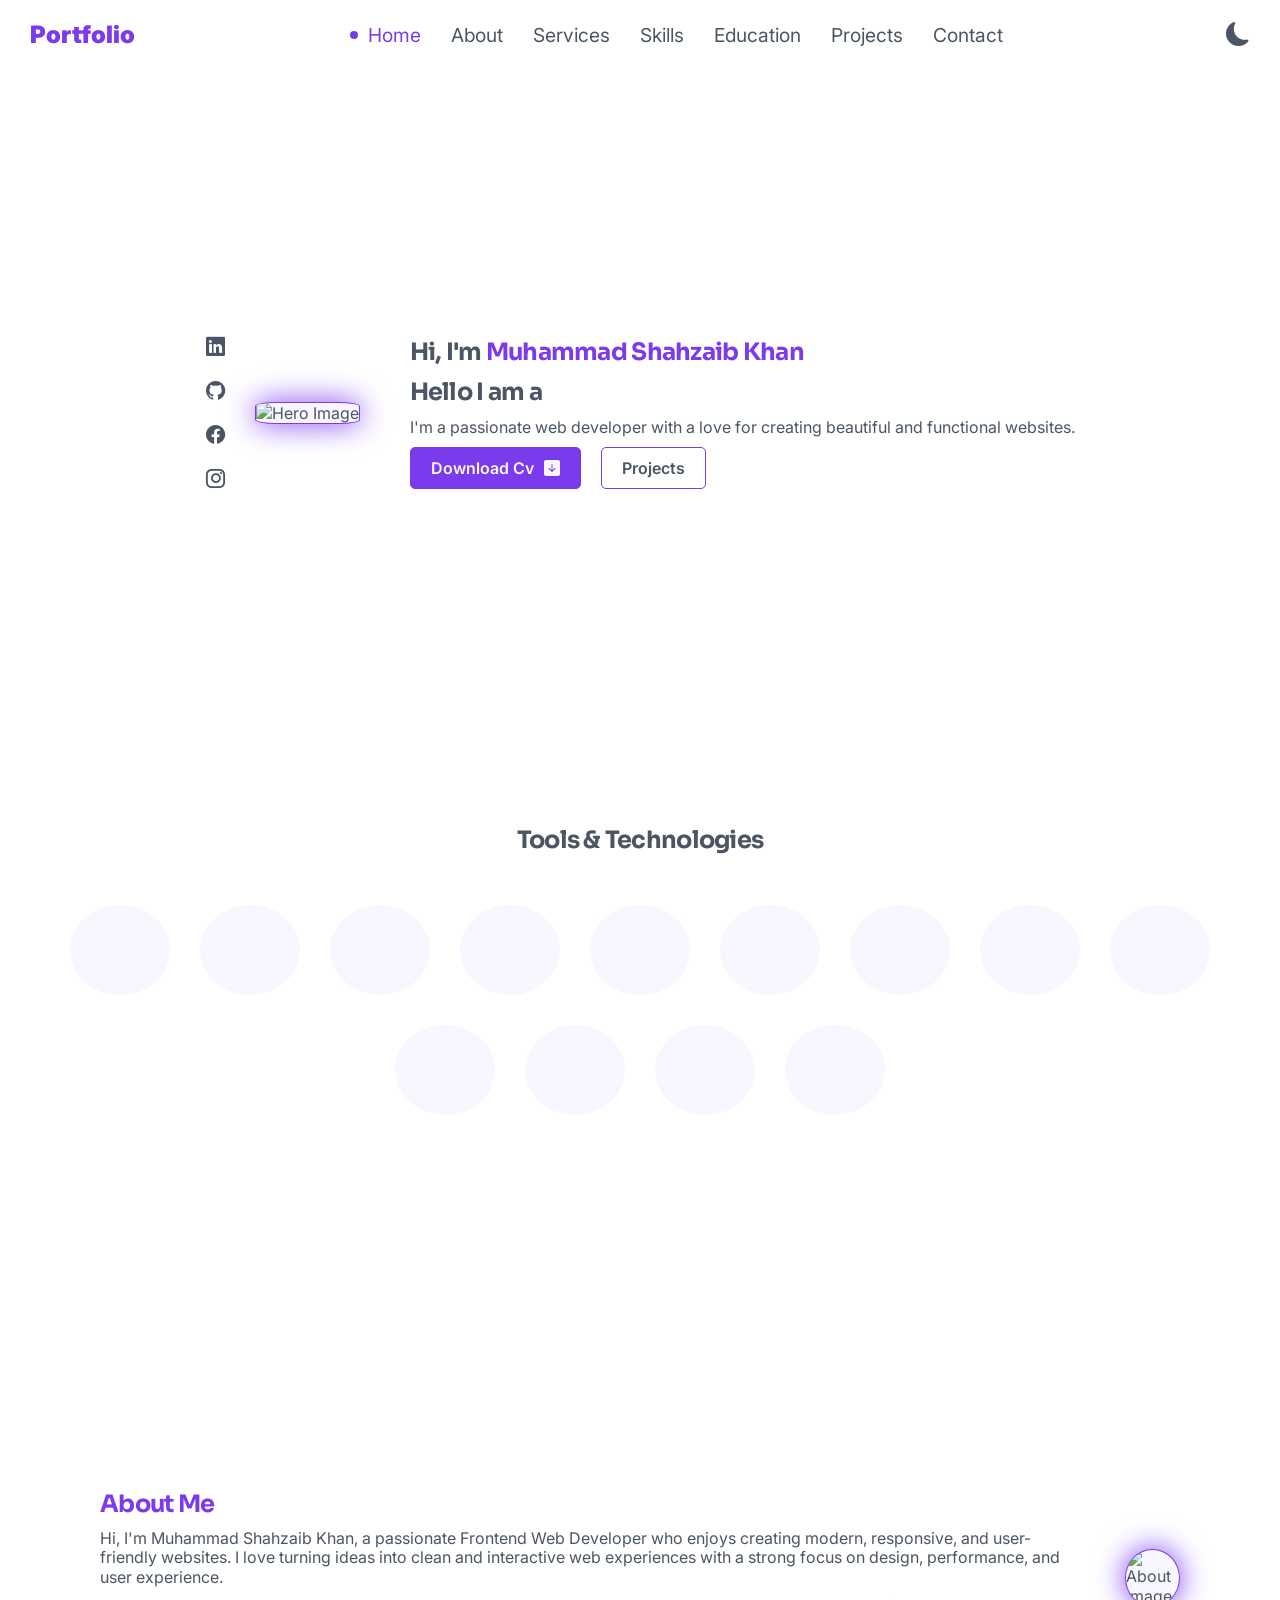
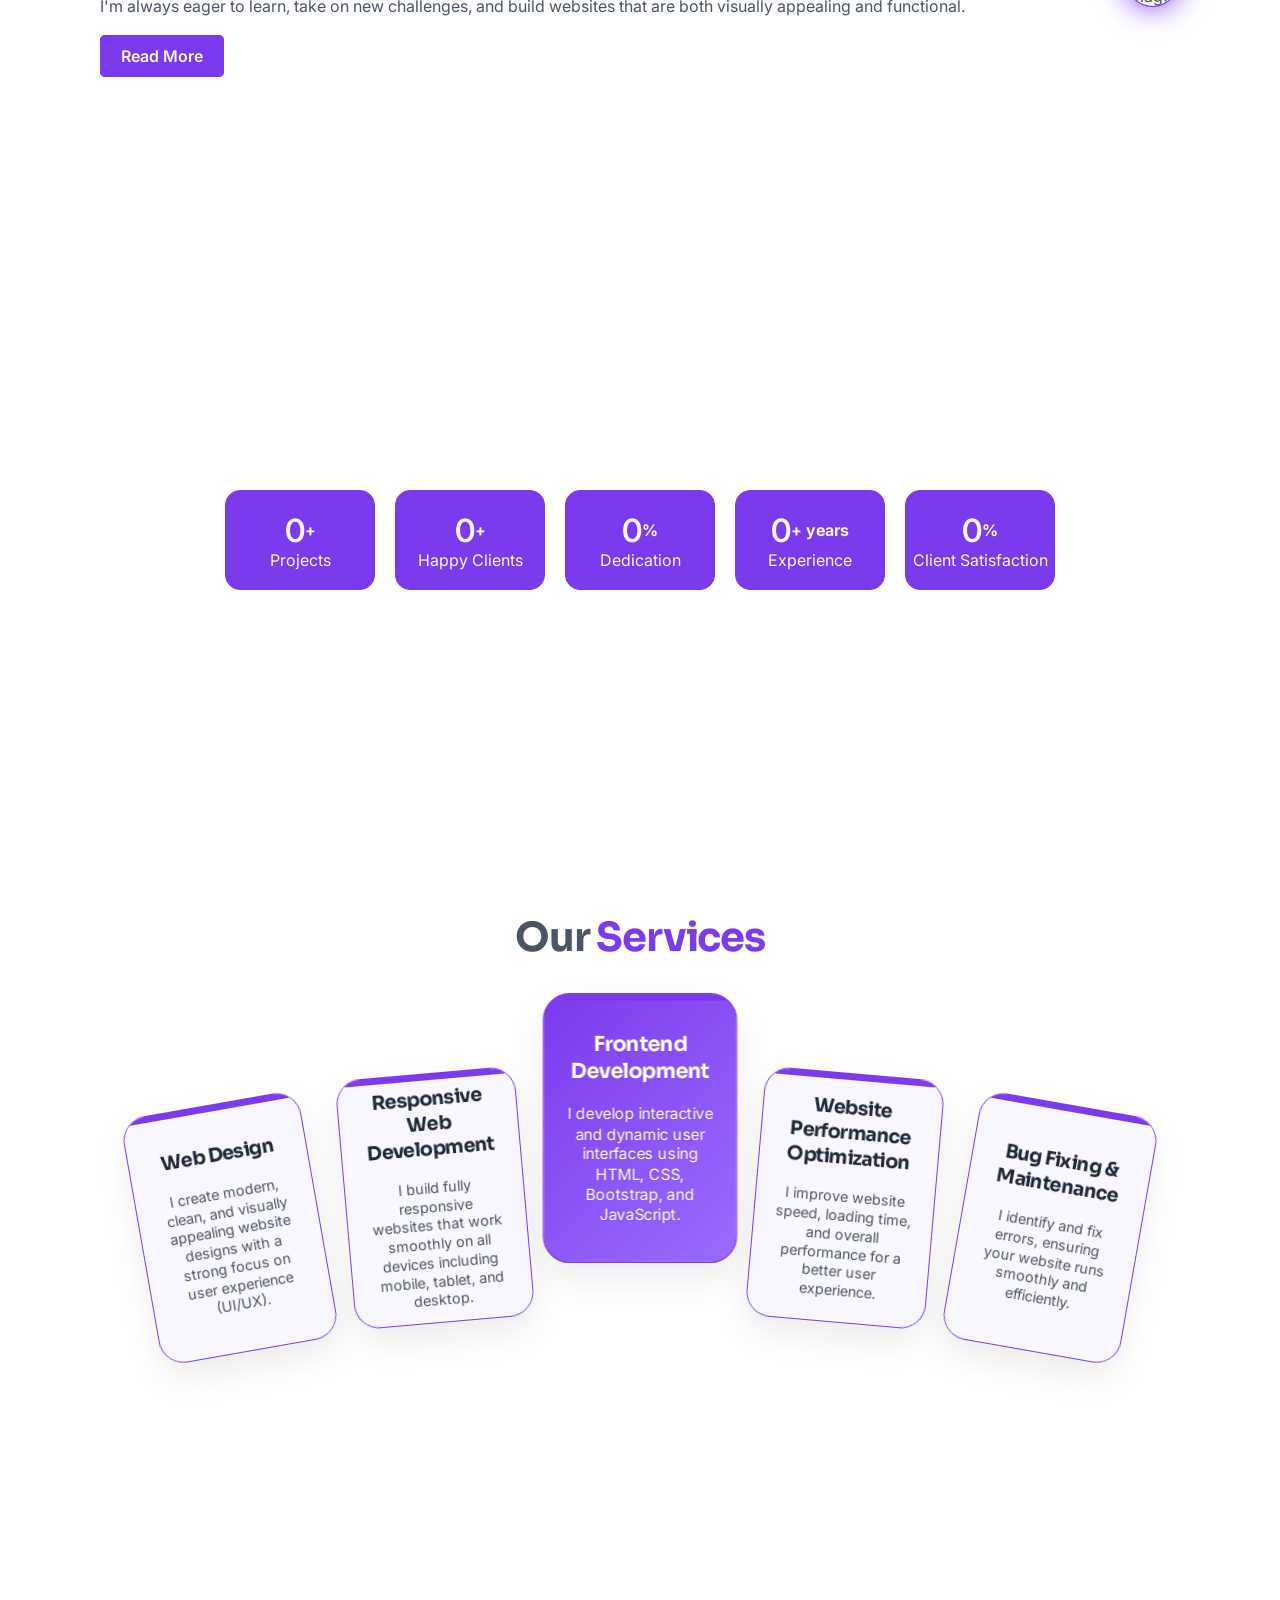
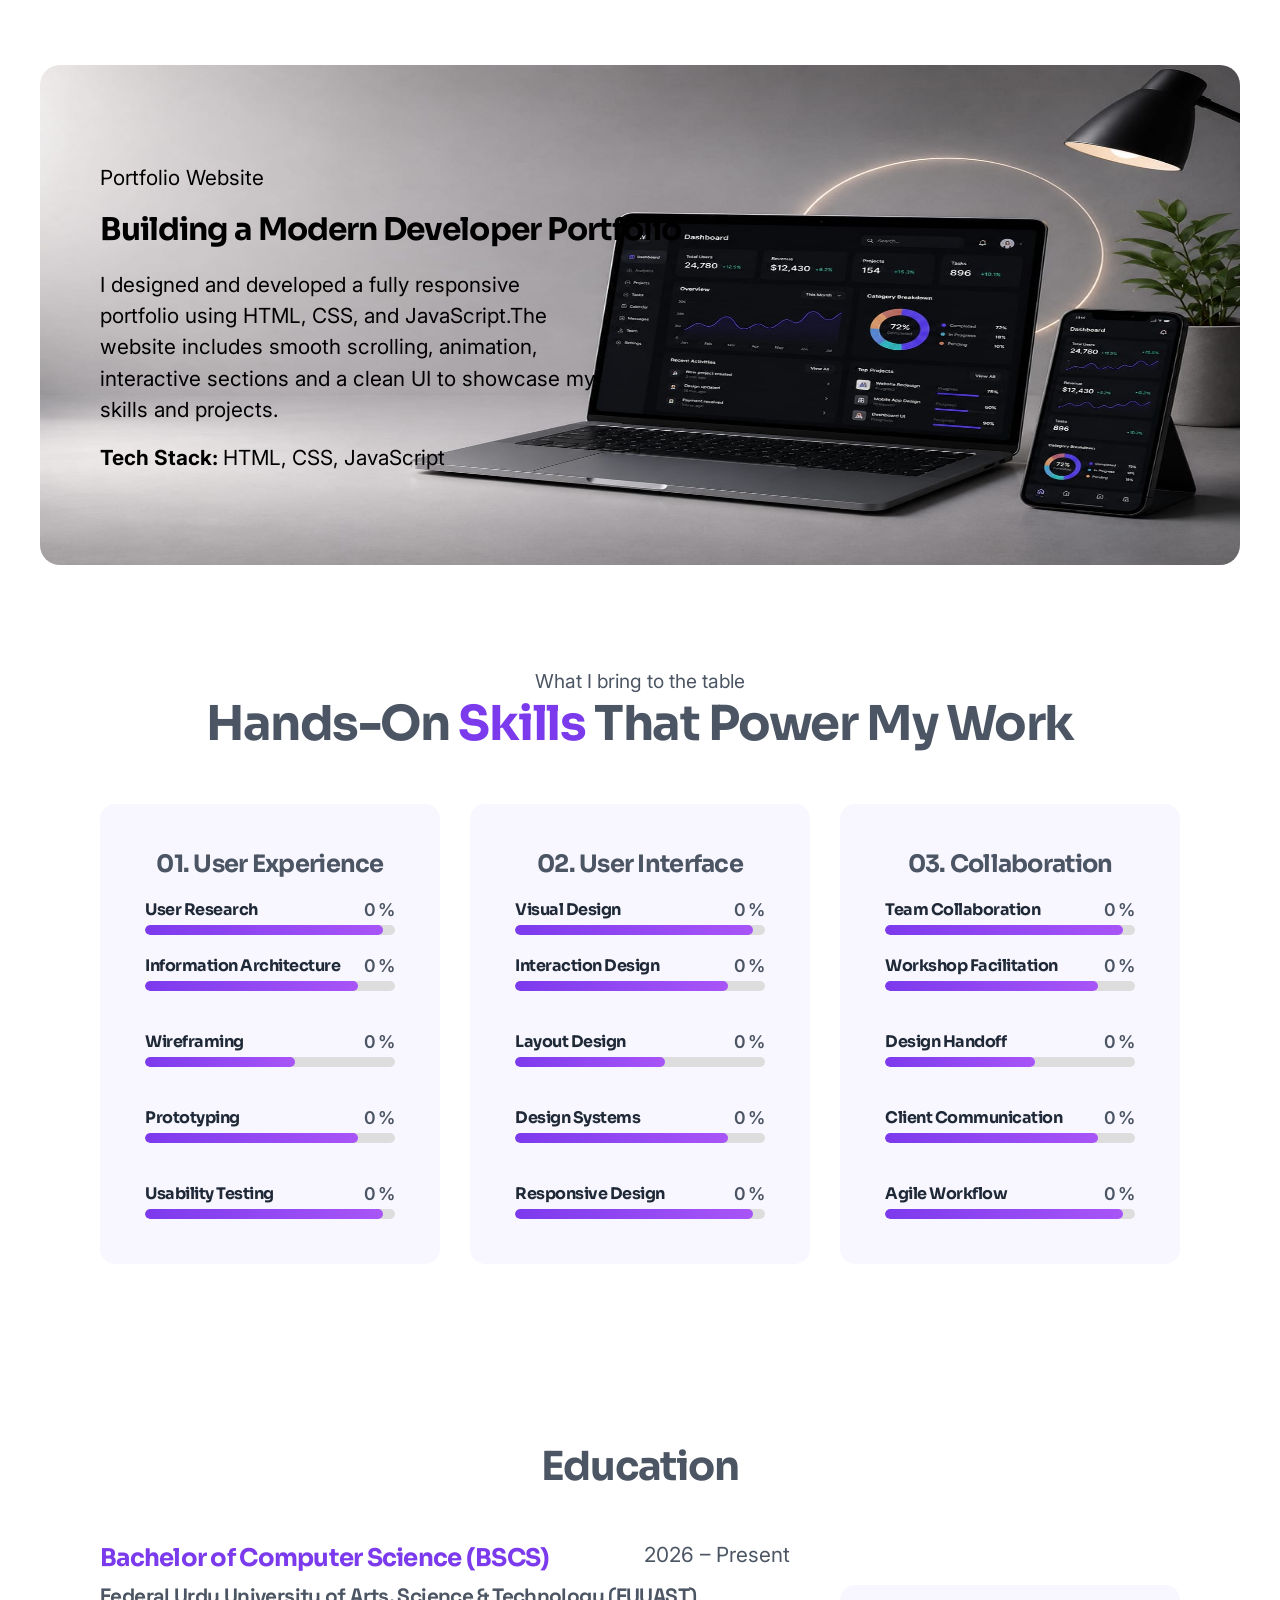
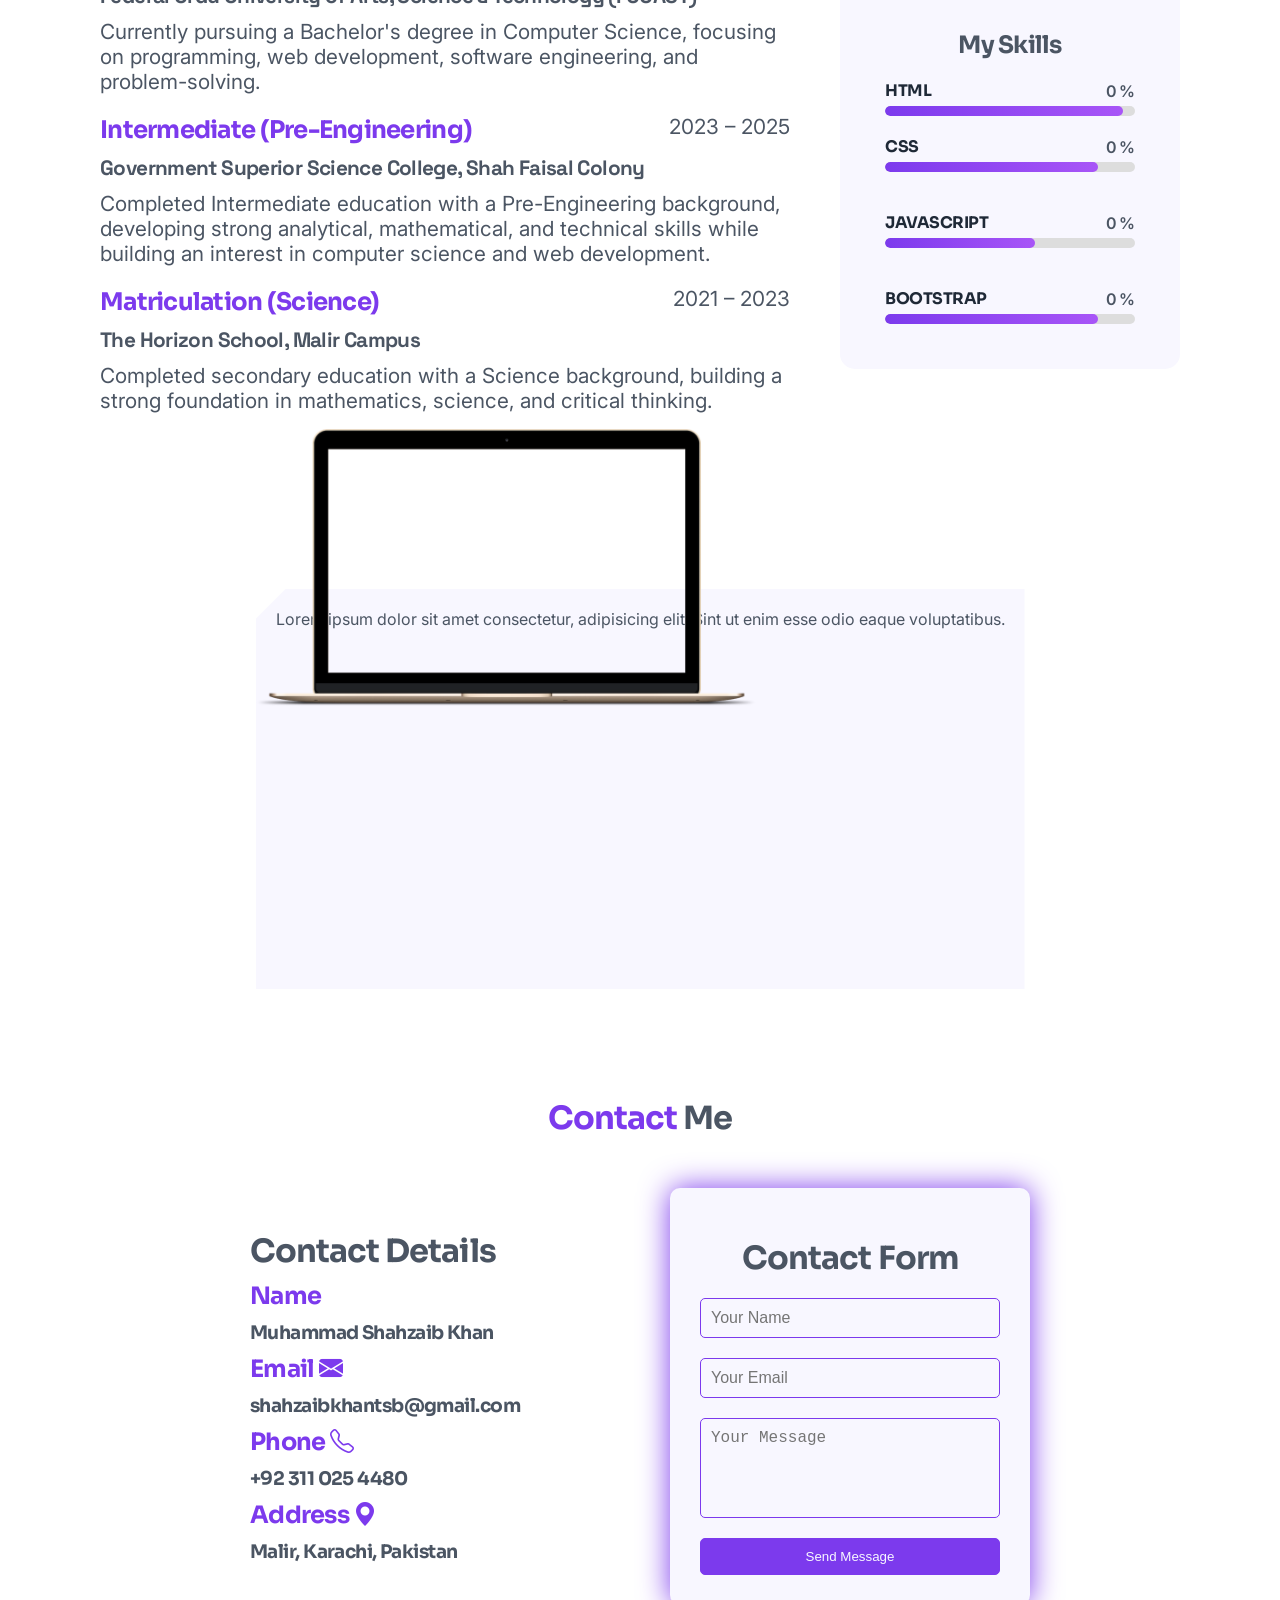
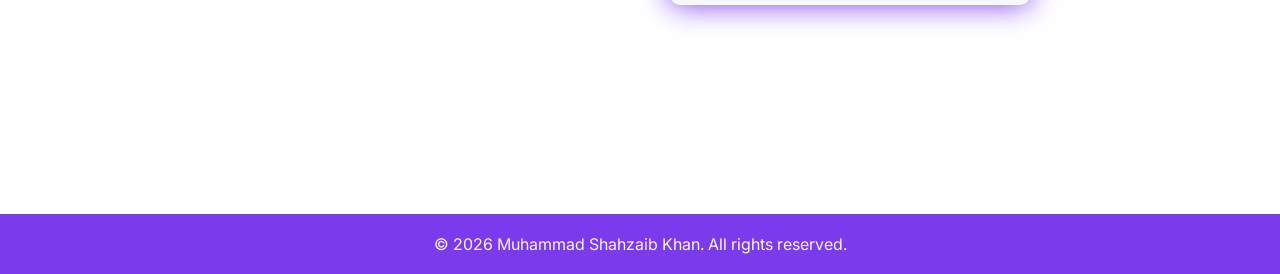
==== commit c293974f: "project" ====
--- a/index.html
+++ b/index.html
@@ -26,33 +26,46 @@
                             <li><a href="#services">Services</a></li>
                             <li><a href="#skills">Skills</a></li>
                             <li><a href="#education">Education</a></li>
-
-                            <!-- <li><a href="#projects">Projects</a></li> -->
+                            <li><a href="#projects">Projects</a></li>
                             <li><a href="#contact">Contact</a></li>
                         </ul>
                     </div>
                     <div class="darkMode" id="darkMode">
                         <span class="darkMode-icon"><i class="bi bi-moon-fill"></i></span>
-                        
-                        
                     </div>
             </nav>
         </header>
+         <div class="side-bar">
+            <div class="account-link">
+                        <div class="account-link"> 
+                        <a href="https://www.linkedin.com/in/shahzaib-khan-a503443a4" target="_blank"><i class="bi bi-linkedin"></i></a>
+                         </div>
+                    <div class="account-link">
+                        <a href="https://www.github.com/shahzaibkhan45" target="_blank"><i class="bi bi-github"></i></a>
+                        </div>
+                    <div class="account-link">
+                        <a href="https://www.facebook.com/share/1ESWcogNvx/" target="_blank"><i class="bi bi-facebook"></i></a>
+                        </div>
+                    <div class="account-link">
+                        <a href="https://www.instagram.com/m__shahzaib__k?igsh=MWcyZjAyY3dscnVjMw==" target="_blank"><i class="bi bi-instagram"></i></a>
+                        </div>
+        </div> 
+        </div> 
         <main id="main">
         <section id="home" class="section hero-section reveal">
             <div class="hero-image-section">
                 <div class="account-links">
                     <div class="account-link">
-                        <a href="https://www.linkedin.com/in/muhammad-shahzaib-khan-0b1b4a1b6/" target="_blank"><i class="bi bi-linkedin"></i></a>
+                        <a href="https://www.linkedin.com/in/shahzaib-khan-a503443a4/" target="_blank"><i class="bi bi-linkedin"></i></a>
                         </div>
                     <div class="account-link">
                         <a href="https://www.github.com/shahzaibkhan45" target="_blank"><i class="bi bi-github"></i></a>
                         </div>
                     <div class="account-link">
-                        <a href="https://www.github.com/shahzaibkhan45" target="_blank"><i class="bi bi-facebook"></i></a>
+                        <a href="https://www.facebook.com/share/1ESWcogNvx/" target="_blank"><i class="bi bi-facebook"></i></a>
                         </div>
                     <div class="account-link">
-                        <a href="https://www.github.com/shahzaibkhan45" target="_blank"><i class="bi bi-instagram"></i></a>
+                        <a href="https://www.instagram.com/m__shahzaib__k?igsh=MWcyZjAyY3dscnVjMw==" target="_blank"><i class="bi bi-instagram"></i></a>
                         </div>
                 </div>
                 <div class="hero-image">
@@ -69,20 +82,6 @@
                 </div>
             </div>
         </section>
-        <div class="side-bar">
-            <div class="account-link">
-                        <a href="https://www.linkedin.com/in/muhammad-shahzaib-khan-0b1b4a1b6/" target="_blank"><i class="bi bi-linkedin"></i></a>
-                        </div>
-                    <div class="account-link">
-                        <a href="https://www.github.com/shahzaibkhan45" target="_blank"><i class="bi bi-github"></i></a>
-                        </div>
-                    <div class="account-link">
-                        <a href="https://www.github.com/shahzaibkhan45" target="_blank"><i class="bi bi-facebook"></i></a>
-                        </div>
-                    <div class="account-link">
-                        <a href="https://www.github.com/shahzaibkhan45" target="_blank"><i class="bi bi-instagram"></i></a>
-                        </div>
-        </div>
         <section class="tools reveal section" id="tools">
             <h2>Tools & Technologies</h2>
             <div class="tool-main">
@@ -227,6 +226,13 @@
             <section class="image-dash reveal section">
                 <div class="image-dash-img">
                     <img src="./assets/img/laptop1.jpeg" alt="Image Dash">
+                    </div>
+                    <div class="image-dash-content">
+                        <p>Portfolio Website</p>
+                        <h2>Building a Modern Developer Portfolio</h2>
+                        <p>I designed and developed a fully responsive portfolio using HTML, CSS, and JavaScript.The website includes smooth scrolling, animation, interactive sections and a clean UI to showcase my skills and projects.</p>
+                        <p><b>Tech Stack: </b>HTML, CSS, JavaScript</p>
+                    </div>
             </section>
             <section id="skills" class="section skills-section reveal">
                 <p>What I bring to the table</p>
@@ -565,16 +571,17 @@
                 </div>
 
             </section>
-            <!-- <section class="project-section section projects reveal" id="projects">
-                <h1>Projects</h1>
-                <div class="projects-main">
-                    <div class="projects"><img src="./assets/img/project1.jpg.png"></div>
-                    <div class="projects"><img src="./assets/img/project2.jgp.png"></div>
-                        <div class="projects"><img src="./assets/img/project3.jpg.png"></div>
-
-                </div>
-                <h2>More Projects Coming Soon...</h2>
-            </section> -->
+            <section id="projects" class="project-section reveal section">
+                <div class="project-main">
+                    <div class="project">
+                        <div class="project-laptop">
+                            <img src="./assets/img/projectlaptop.png" alt="Project Laptop">
+                        </div>
+                        <div class="project-content">
+                            <p>Lorem ipsum dolor sit amet consectetur, adipisicing elit. Sint ut enim esse odio eaque voluptatibus.</p>
+                    </div>
+                </div>
+            </section>
             <section id="contact" class="contact contact-section section reveal">
                 <h1><span>Contact</span> Me</h1>
                 <div class="contact-container">
@@ -600,7 +607,12 @@
                     </div>
             </section>
         </main>
-        <footer id="footer" class="footer"></footer>
+        <footer id="footer" class="footer">
+            <div class="footer-content">
+                <p>&copy; 2026 Muhammad Shahzaib Khan. All rights reserved.</p>
+            </div>
+            
+        </footer>
         <!-- email js -->
         <script src="https://cdn.jsdelivr.net/npm/@emailjs/browser@4/dist/email.min.js"></script>
 
--- a/assets/css/style.css
+++ b/assets/css/style.css
@@ -34,6 +34,7 @@
     --shadow:rgba(0,0,0,.08);
 
     --feedback-bg:#4d1e94;
+
 }
 
 /* DARK MODE */
@@ -54,6 +55,7 @@
     --shadow:rgba(0,0,0,.35);
 
      --feedback-bg:#846aad;
+
 }
 
 body{
@@ -69,22 +71,17 @@
 h1, h2, h3 {
   font-family: 'Sora', sans-serif;
 }
-/* section[id],
-.section,
-.reveal {
-    scroll-margin-top: 200px;
-} */
 *{
     margin:0;
     padding:0;
     box-sizing:border-box;
 }
-.section{
+/* .section{
     scroll-margin-top: 95px !important;
 }
 .section.remove{
     scroll-margin-top: 0 !important;
-}
+} */
 /* header nav */
 header nav{
     display:flex;
@@ -167,17 +164,18 @@
 }
 /* hero section */
 .hero-section{
-    padding-top: 50px;
     height: 100%;
-    min-height: 100vh;
+    min-height: calc(100vh - 75px);
     display:flex;
     justify-content:center;
     align-items:center;
+    margin: 0 200px;
    
     /* padding: 100px 50px 50px 50px; */
     gap: 50px;
     /* margin: 0 200px; */
     font-size:1.5rem;
+    margin-top: 75px;
 }
 /* hero image */
 .hero-image-section {
@@ -225,6 +223,7 @@
 }
 .account-link a:hover{
     color: var(--primary-color);
+    transform: scale(1.5);
 }
 /* content section */
 .name {
@@ -297,8 +296,9 @@
     gap:50px;
     margin: 0 200px;
     font-size:1.5rem;
-    min-height: 100vh;
+    min-height: calc(100vh - 75px);
     height: 100%;
+    padding-bottom: 100px;
 
 }
 .about-content{
@@ -346,6 +346,7 @@
 }
 .feedback{
     margin: 50px 0;
+    padding-bottom: 100px;
 }
  .details{
    display: flex;
@@ -370,12 +371,12 @@
    text-align: center;
    /* width: 150px;
    height: 100px; */
-   width: 200px;
+   width: 250px;
    height: 150px;
    justify-content: center;
     align-items: center;
     /* border */
-    font-size: 0.5rem;
+    font-size: 1.4rem;
     cursor: pointer;
 
 }
@@ -386,7 +387,7 @@
     transform: scale(1.1);
 }
 .detail span:first-child{
-    /* font-size: 3rem; */
+    font-size: 2.5rem;
     font-weight: 600;
 }
 
@@ -404,25 +405,43 @@
     position: fixed;
     top: 50%;
     left: -100%;
+    opacity: 0;
+    visibility: hidden;
     transform: translateY(-50%);
     display: flex;
     flex-direction: column;
     gap: 20px;
     background-color: var(--surface-color);
     padding: 20px;
-    margin-left: 20px;
+    margin-left: 10px;
     border-radius: 10px;
     z-index: 1000;
 }
 .side-bar.show{
+    opacity: 1;
     left: 0;
     transition: 0.5s;
+    visibility: visible;
+}
+.side-bar .account-link{
+    display: flex;
+    flex-direction: column;
+}
+.side-bar .account-link a{
+    padding: 10px;
+    text-decoration: none;
+    color: var(--text-color);
+    font-size: 1.2rem;
+    transition: 0.5s;
+}
+.side-bar .account-link a:hover{
+    color: var(--primary-color);
+    transform: scale(1.5);
 }
 
 .services{
-    min-height:100vh;
-    height:100vh;
-    padding:100px 50px;
+    min-height: calc(100vh - 75px);
+    padding:0 50px 100px 50px;
     display:flex;
     flex-direction:column;
     justify-content:center;
@@ -685,7 +704,9 @@
 }
 /* tools and technologies */
 .tools{
-    padding: 100px 50px;
+    /* padding: 100px 50px; */
+    margin: 0px 10px;
+    padding-bottom: 100px;
 }
 .tools h2{
     text-align: center;
@@ -798,38 +819,53 @@
 }
 /* dash image section */ */
 .image-dash{
-    /* width: 100%;
-    height: 100%; */
-    display: flex;
-    justify-content: center;
-    align-items: center;
-     /* margin-bottom: 50px; */
-     /* margin: 100px 0px; */
-     /* margin-top: 50px; */
-    
+ 
 }
 
 .image-dash-img{
     /* height: 800px; */
-    margin:0px 50px
+    margin: 100px 40px;
+
 
 }
 .image-dash img{
     /* width: 100%; */
     min-width: 100%;
-    height: 300px;
+    height: 500px;
     border-radius: 20px;
     width: fit-content;
     position: relative;
 }
+.image-dash-content{
+position: absolute;
+top: 50%;
+left :100px;
+transform: translateY(-50%);
+color: black;
+display: flex;
+flex-direction: column;
+gap: 20px;
+font-size: 1.3rem
+}
+
+.image-dash-content p:nth-child(3){
+    max-width: 500px;
+    line-height: 1.5;
+}
 /* skills section */
 /* Skills Section */
 
 .skills-section{
-    padding:100px 50px;
-}
-.skills-section p ,.skills-section h1{
+    padding:0 50px 100px 50px;
+}
+.skills-section h1{
     text-align:center;
+    font-size:3rem;
+}
+.skills-section p {
+    text-align: center;
+    margin-top: 20px;
+    font-size: 1.2rem;
 }
 .skills-section h1 span{
     color:var(--primary-color);
@@ -851,16 +887,17 @@
 
 .skills-container{
     background:var(--surface-color);
-    padding:25px;
+    padding:45px;
     border-radius:15px;
     /* box-shadow:0 5px 20px rgba(0,0,0,.08); */
+    
 }
 .skills-container h2{
     text-align:center;
     margin-bottom:20px;
     /* color: var(--primary-color); */
-    font-size:1rem;
-    color:var(--text-color)
+    font-size:1.5rem;
+    color:var(--text-color);
 }
 
 .skill-main{
@@ -886,7 +923,7 @@
 }
 
 .skill-text h3{
-    font-size:0.9rem;
+    font-size:1.2rem;
     color:var(--heading-color);
 }
 
@@ -924,6 +961,7 @@
  display:flex;
  gap:20px;
  flex-direction:column;
+ font-size:1.3rem;
 }
 .education-card {
     display:flex;
@@ -975,7 +1013,7 @@
     }
 }
 /* projects section */
-.project-section{
+/* .project-section{
     height: 90vh;
     display: flex;
     flex-direction: column;
@@ -991,27 +1029,27 @@
 }
 .project-section h2{
     font-size: 1.5rem;
-    margin-top: 30px;
+    margin-top: 30px; */
     /* color: var(--primary-color); */
-}
+/* }
 .projects-main{
     display: flex;
-    gap: 30px;
+    gap: 30px; */
     /* width:300px; */
-}
-.projects-main .projects{
+/* } */
+/* .projects-main .projects{
     width: 400px;
     height: 300px;
     border-radius: 10px;
-    overflow: hidden;
+    overflow: hidden; */
     /* box-shadow: 0 0px 30px var(--primary-color); */
-    border: 1px solid var(--primary-color);
+    /* border: 1px solid var(--primary-color);
     cursor: pointer;
     position: relative;
     overflow: hidden;
     
-}
-.projects-main .projects:before{
+} */
+/* .projects-main .projects:before{
     content: "";
     position: absolute;
     top: 0;
@@ -1039,14 +1077,49 @@
     width: 100%;
     height: 100%;
     object-fit: cover;
-}
+} */
+ .project-section{
+    
+}
+ .project-main {
+    display: flex;
+    justify-content: center;
+    gap: 30px;
+ }
+ .project-laptop{
+    display: flex;
+    justify-content: center;
+    position: absolute;
+    z-index: 1;
+    top: -160px;
+
+ }
+ .project-laptop img{
+    width: 500px;
+    height: auto;
+    
+ }
+ .project-content{
+  height:400px;
+  background-color: var(--surface-color);
+  padding: 20px;
+  position: relative;
+
+  clip-path: polygon(
+        0 30px,
+        30px 0,
+        100% 0,
+        100% 100%,
+        0 100%
+    );
+ }
 
 /* contact section */
 .contact-section{
-    min-height:100vh;
+    min-height: calc(100vh - 75px);
     height:100%;
 
-    padding:100px 50px;
+    padding:0 100px 100px 100px;
     display:flex;
     flex-direction:column;
     justify-content:center;
@@ -1081,8 +1154,8 @@
 }
 /* education section */
 .educ-section{
-    min-height:100vh;
-    padding:100px 100px;
+    min-height: calc(100vh - 75px);
+    padding:0 100px 100px 100px;
    display:flex;
     flex-direction:column;
     justify-content:center;
@@ -1092,6 +1165,7 @@
 .educ-section h1{
     text-align:center;
     margin-bottom:20px;
+    font-size:2.5rem;
 }
 .education-main{
     display:flex;
@@ -1279,6 +1353,14 @@
     margin-top: 10px;
 }
 
+/* footer */
+.footer{
+    background-color: var(--primary-color);
+    color: var(--surface-color);
+    padding: 20px 0;
+    text-align: center;
+}
+
 /* responsive */
 @media (min-width:1024px) and (max-width: 1440px){
     header nav{
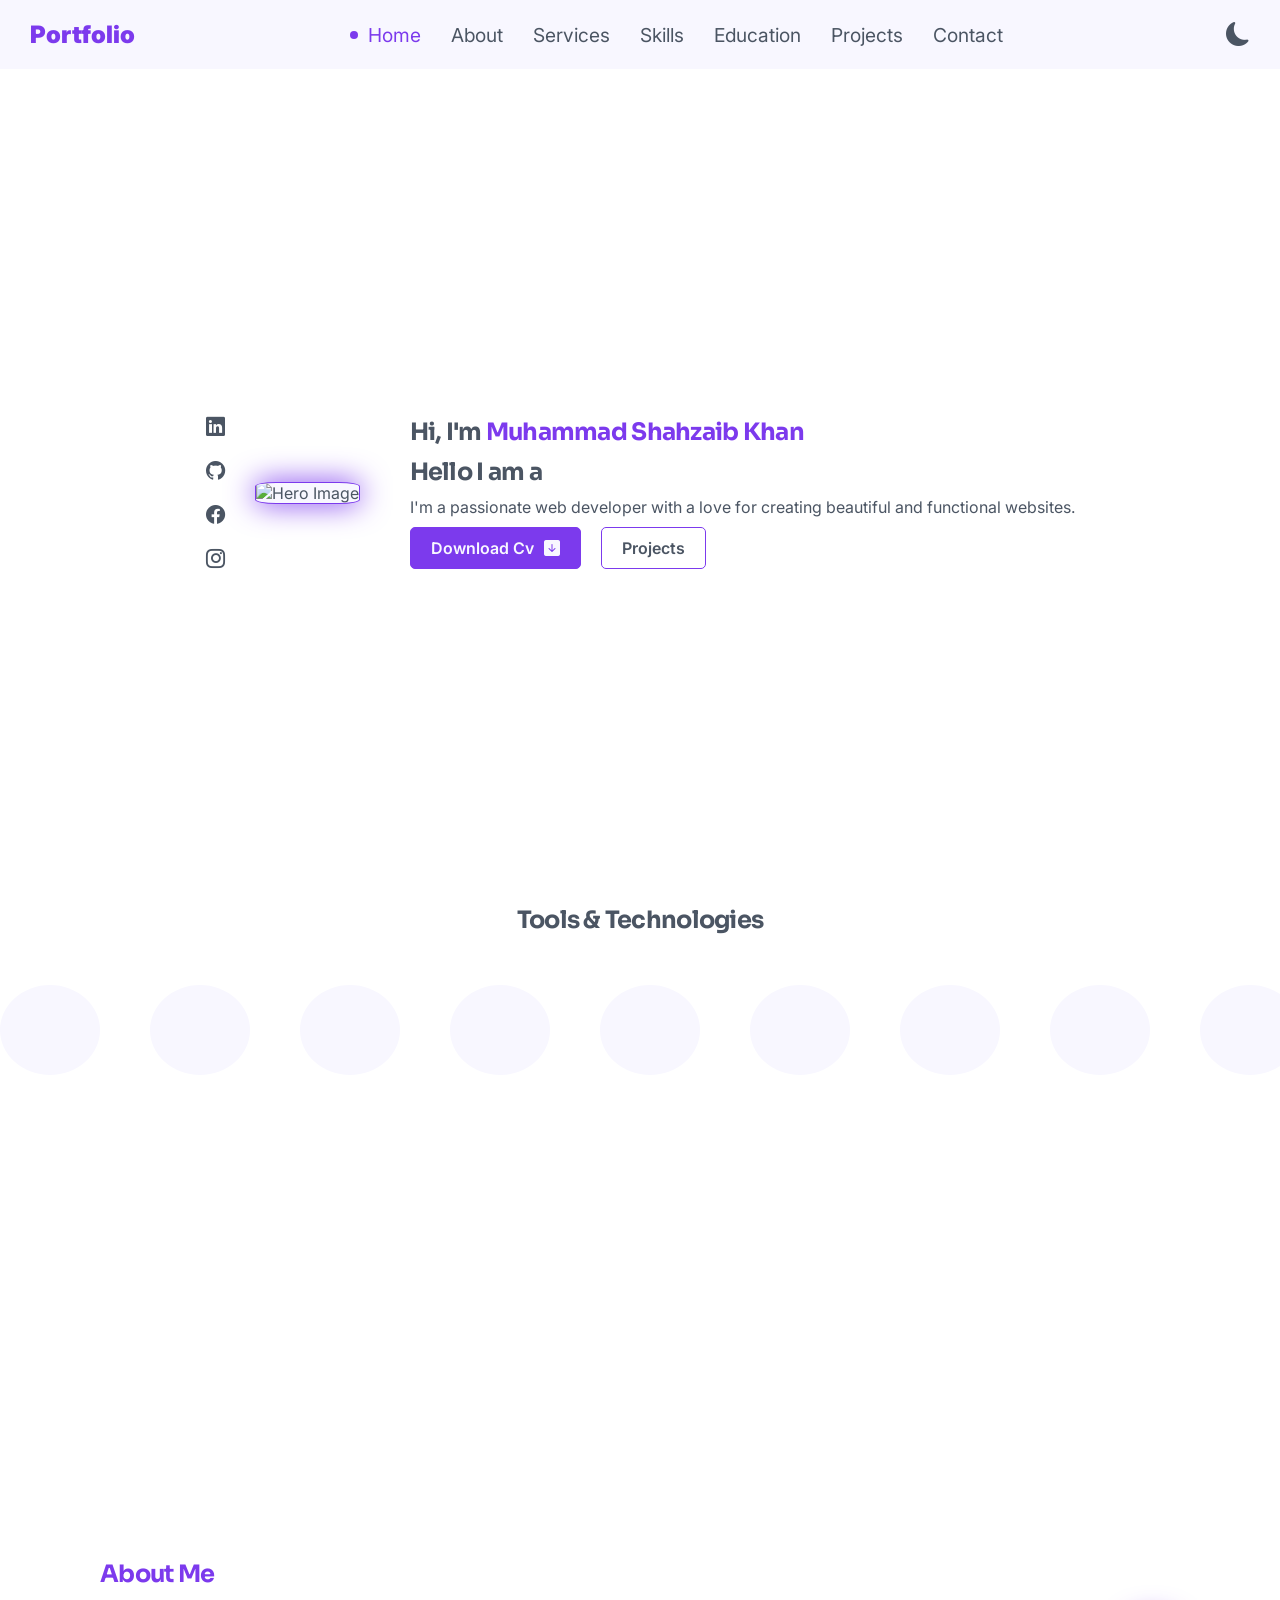
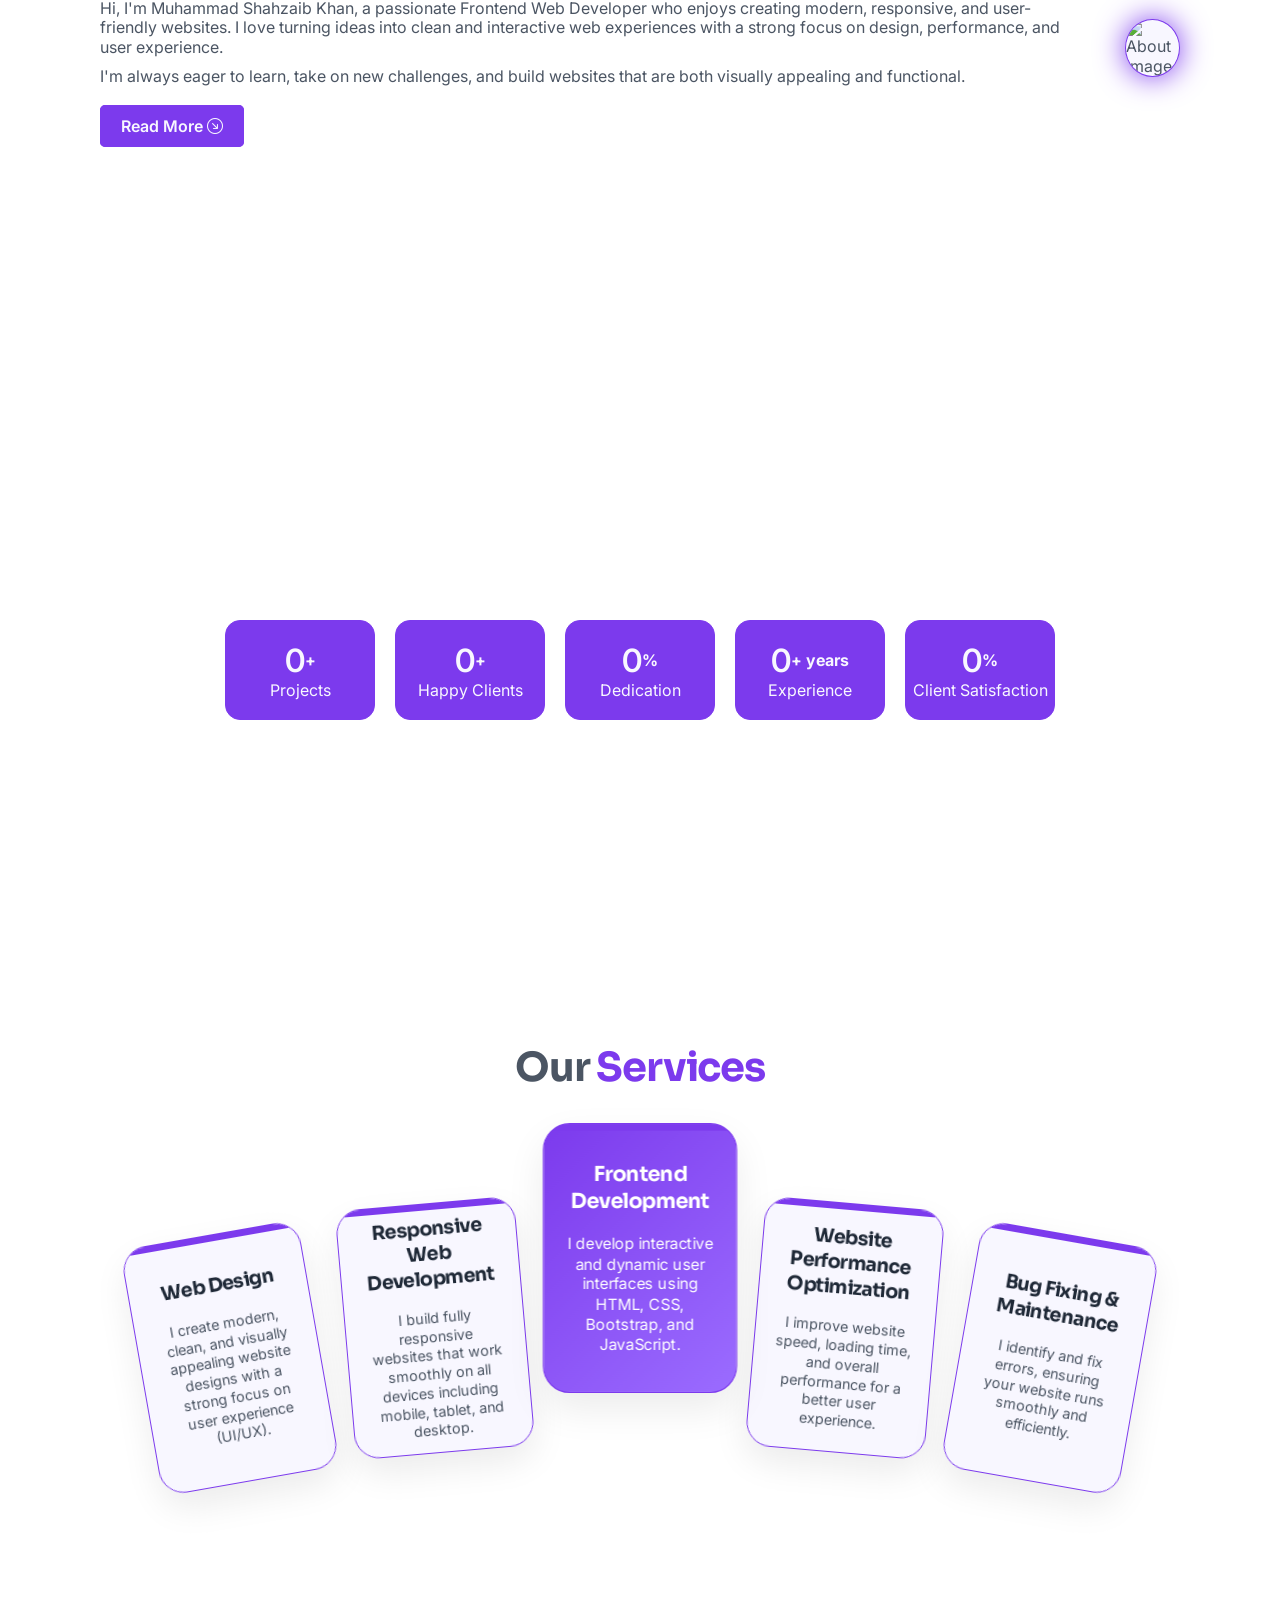
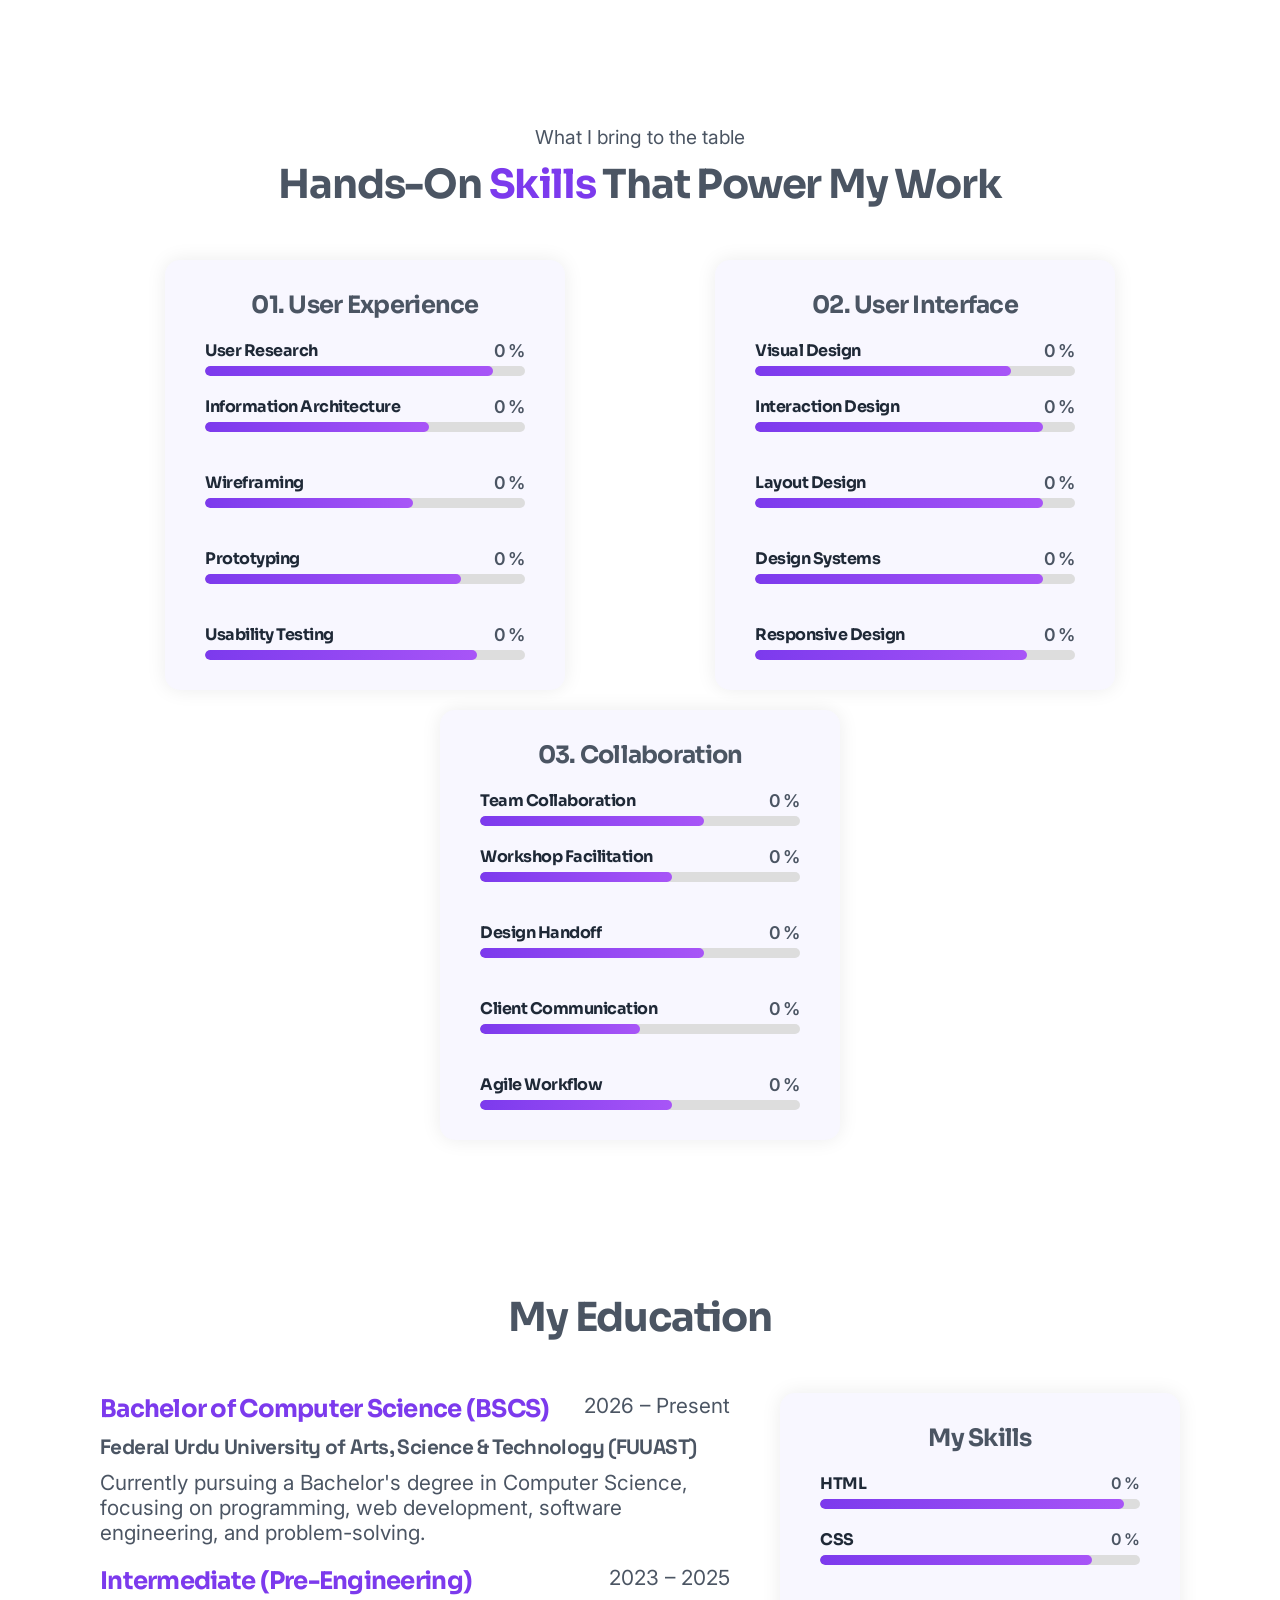
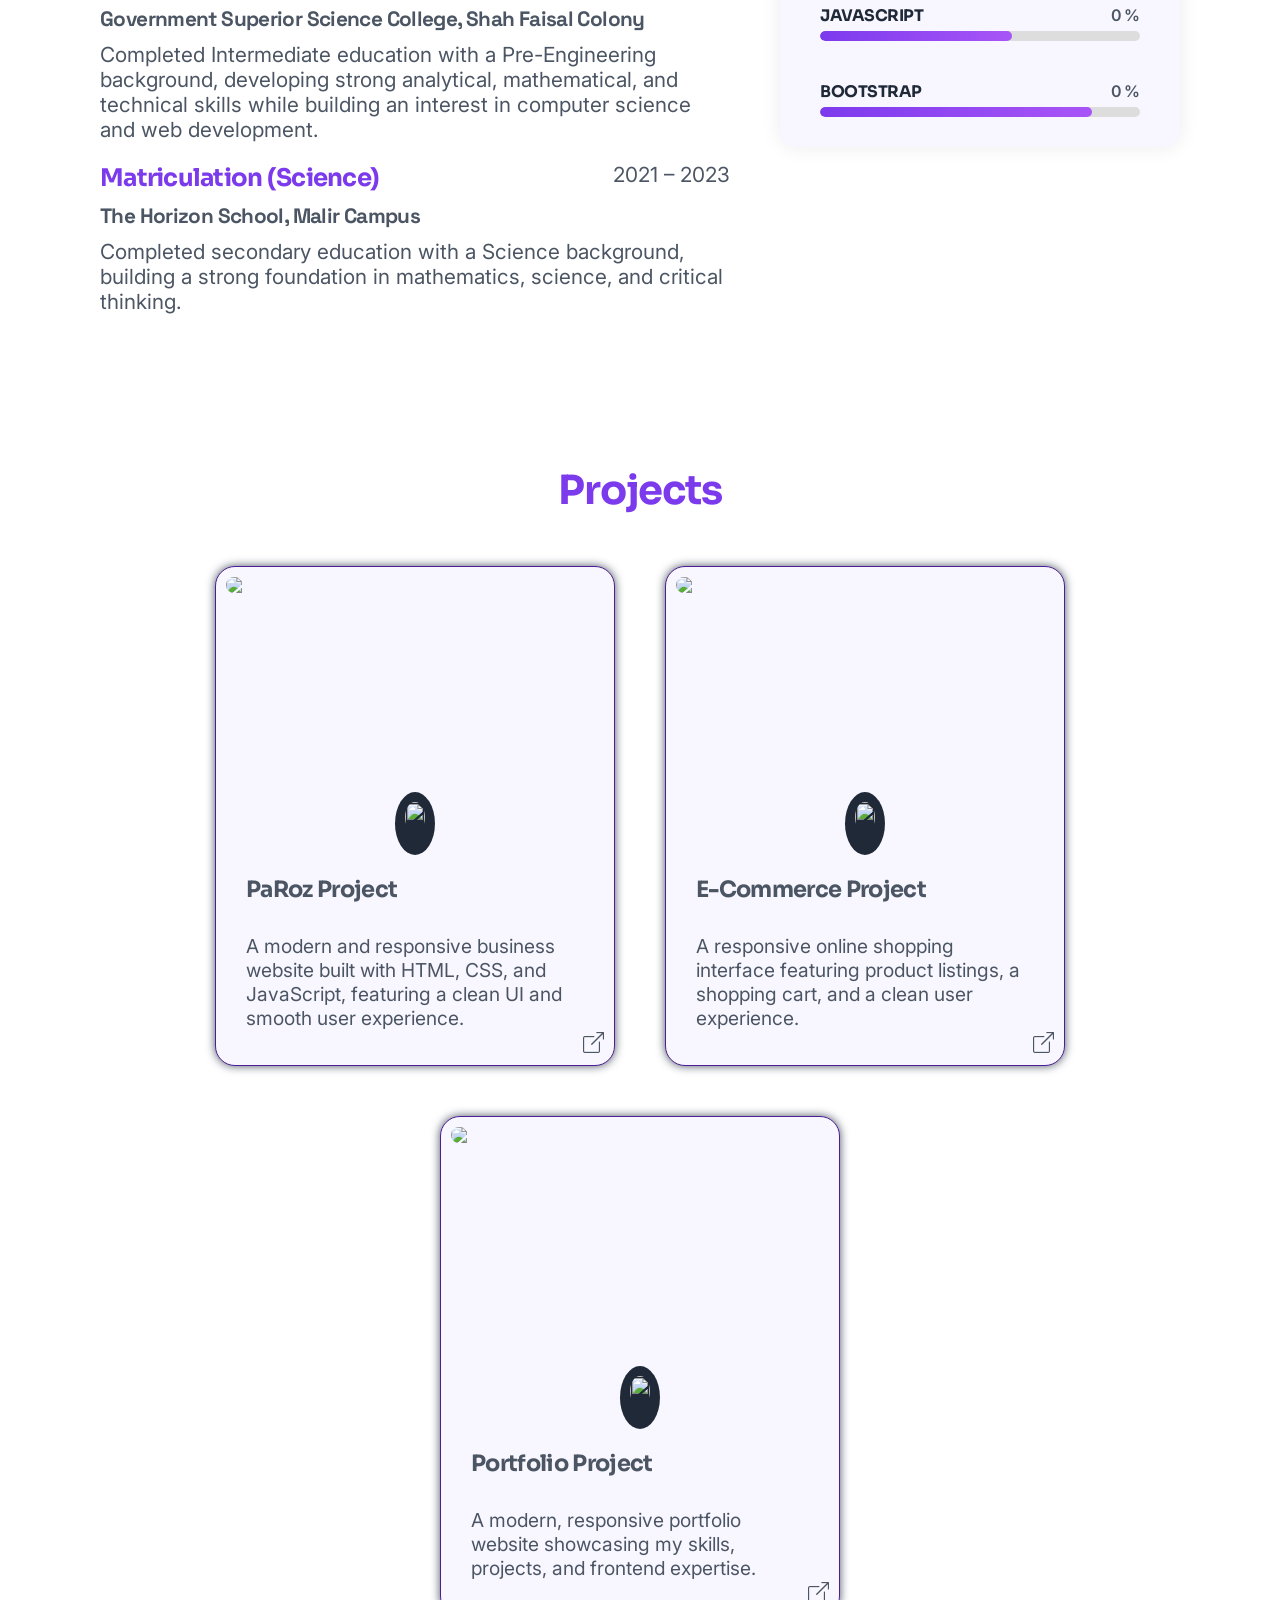
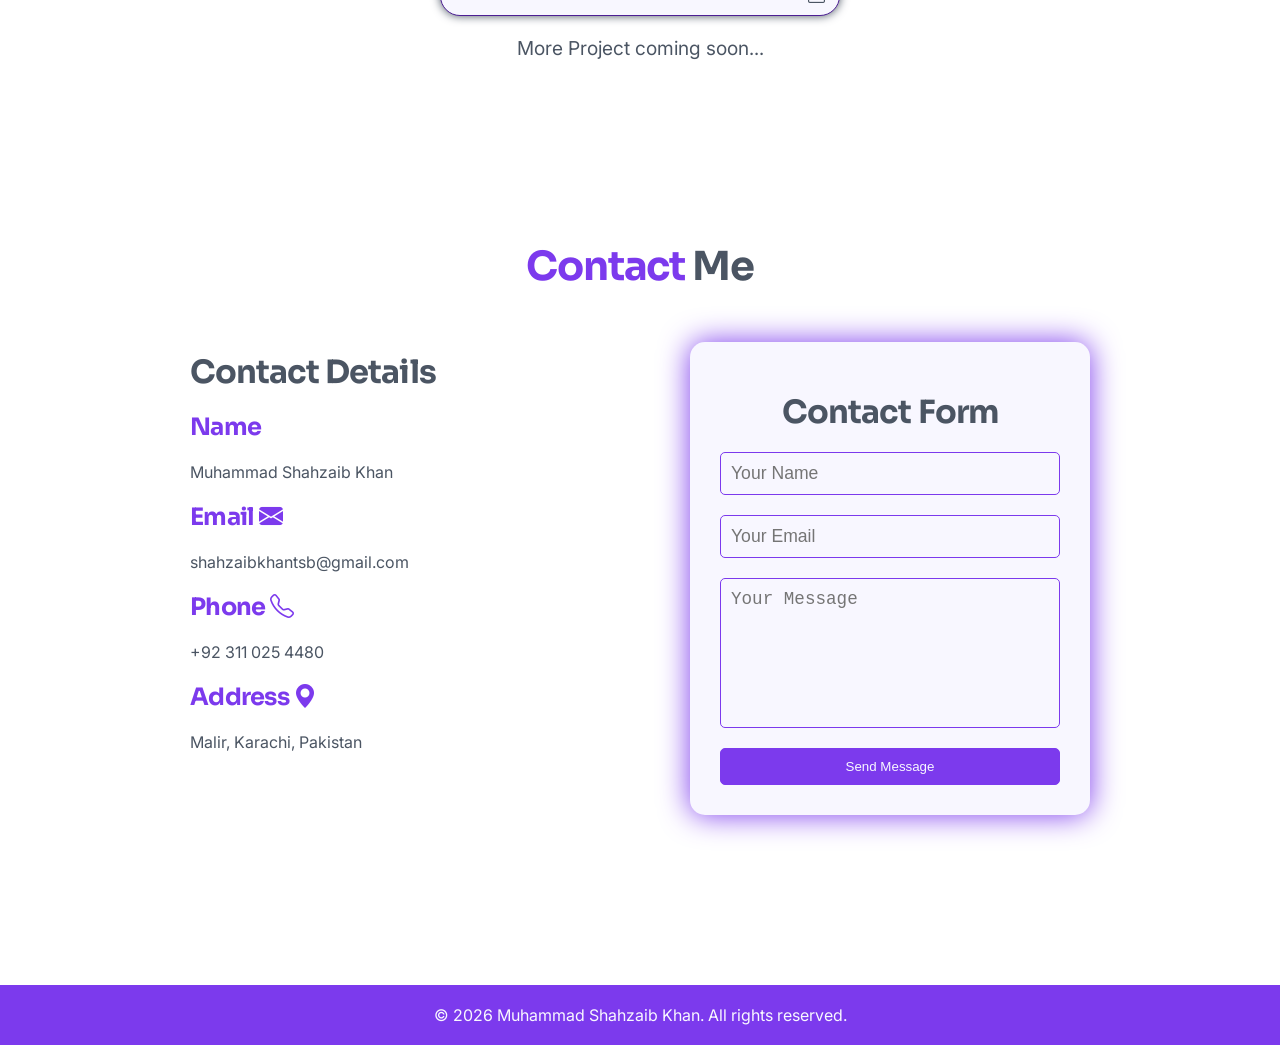
==== commit ffb7970f: "half" ====
--- a/index.html
+++ b/index.html
@@ -11,6 +11,8 @@
         <link href="https://fonts.googleapis.com/css2?family=Inter:wght@300;400;500;600;700&family=Sora:wght@400;600;700&display=swap" rel="stylesheet">
         <link rel="stylesheet" href="https://cdnjs.cloudflare.com/ajax/libs/font-awesome/7.0.1/css/all.min.css" integrity="sha512-2SwdPD6INVrV/lHTZbO2nodKhrnDdJK9/kg2XD1r9uGqPo1cUbujc+IYdlYdEErWNu69gVcYgdxlmVmzTWnetw==" crossorigin="anonymous" referrerpolicy="no-referrer" />
         <link rel="stylesheet" href="https://cdn.jsdelivr.net/gh/devicons/devicon@latest/devicon.min.css">
+        <!-- remix icon -->
+         <link rel="stylesheet" href="https://cdnjs.cloudflare.com/ajax/libs/remixicon/4.6.0/remixicon.css" integrity="sha512-kJlvECunwXftkPwyvHbclArO8wszgBGisiLeuDFwNM8ws+wKIw0sv1os3ClWZOcrEB2eRXULYUsm8OVRGJKwGA==" crossorigin="anonymous" referrerpolicy="no-referrer" />
     </head>
     <body>
         <div id="toast" class="toast" hidden></div>
@@ -20,6 +22,10 @@
                     <a href="#home">Portfolio</a>
                     </div>
                     <div class="nav-links">
+                         <div class="nav">
+                        <div class="close" id="close">
+                        <i class="ri-close-large-fill"></i>
+                        </div>
                         <ul>
                             <li><a href="#home">Home</a></li>
                             <li><a href="#about">About</a></li>
@@ -29,9 +35,15 @@
                             <li><a href="#projects">Projects</a></li>
                             <li><a href="#contact">Contact</a></li>
                         </ul>
-                    </div>
+                        </div>
+                    </div>
+                    <div class="right">
                     <div class="darkMode" id="darkMode">
                         <span class="darkMode-icon"><i class="bi bi-moon-fill"></i></span>
+                    </div>
+                    <div class="toggle" id="toggle">
+                        <i class="ri-menu-line"></i>
+                    </div>
                     </div>
             </nav>
         </header>
@@ -144,7 +156,7 @@
                 <p>Hi, I'm Muhammad Shahzaib Khan, a passionate Frontend Web Developer who enjoys creating modern, responsive, and user-friendly websites. I love turning ideas into clean and interactive web experiences with a strong focus on design, performance, and user experience.</p>
                 <p>I'm always eager to learn, take on new challenges, and build websites that are both visually appealing and functional.</p>
                 <div class="about-btn">
-                    <a href="./readMore.html" class="btn">Read More</a>
+                    <a href="./readMore.html" class="btn">Read More <i class="bi bi-arrow-down-right-circle"></i></a>
                 </div>
                 
             </div>
@@ -223,7 +235,7 @@
                     
                     </div>
             </section>
-            <section class="image-dash reveal section">
+         <!-- <section class="image-dash reveal section">
                 <div class="image-dash-img">
                     <img src="./assets/img/laptop1.jpeg" alt="Image Dash">
                     </div>
@@ -233,7 +245,7 @@
                         <p>I designed and developed a fully responsive portfolio using HTML, CSS, and JavaScript.The website includes smooth scrolling, animation, interactive sections and a clean UI to showcase my skills and projects.</p>
                         <p><b>Tech Stack: </b>HTML, CSS, JavaScript</p>
                     </div>
-            </section>
+            </section> -->
             <section id="skills" class="section skills-section reveal">
                 <p>What I bring to the table</p>
                 <h1>Hands-On <span>Skills</span> That Power My Work</h1>
@@ -254,7 +266,7 @@
                         </div>
                     </div>
                     <div class="skill-bar">
-                        <div class="skill-progress" style="width: 95%;"></div>
+                        <div class="skill-progress" style="width: 90%;"></div>
                     </div>
                 </div>
 
@@ -269,46 +281,46 @@
                             </div>
                         </div>
                         <div class="skill-bar">
+                            <div class="skill-progress" style="width: 70%;"></div>
+                        </div>
+                    </div>
+
+                    <div class="skill">
+                        <div class="skill-text">
+                            <h3>Wireframing</h3>
+                            <div class="language">
+                                <span id="wireframing">0</span>
+                                <span>%</span>
+                            </div>
+                        </div>
+                        <div class="skill-bar">
+                            <div class="skill-progress" style="width: 65%;"></div>
+                        </div>
+                    </div>
+
+                    <div class="skill">
+                        <div class="skill-text">
+                            <h3>Prototyping</h3>
+                            <div class="language">
+                                <span id="prototyping">0</span>
+                                <span>%</span>
+                            </div>
+                        </div>
+                        <div class="skill-bar">
+                            <div class="skill-progress" style="width: 80%;"></div>
+                        </div>
+                    </div>
+
+                    <div class="skill">
+                        <div class="skill-text">
+                            <h3>Usability Testing</h3>
+                            <div class="language">
+                                <span id="usability-testing">0</span>
+                                <span>%</span>
+                            </div>
+                        </div>
+                        <div class="skill-bar">
                             <div class="skill-progress" style="width: 85%;"></div>
-                        </div>
-                    </div>
-
-                    <div class="skill">
-                        <div class="skill-text">
-                            <h3>Wireframing</h3>
-                            <div class="language">
-                                <span id="wireframing">0</span>
-                                <span>%</span>
-                            </div>
-                        </div>
-                        <div class="skill-bar">
-                            <div class="skill-progress" style="width: 60%;"></div>
-                        </div>
-                    </div>
-
-                    <div class="skill">
-                        <div class="skill-text">
-                            <h3>Prototyping</h3>
-                            <div class="language">
-                                <span id="prototyping">0</span>
-                                <span>%</span>
-                            </div>
-                        </div>
-                        <div class="skill-bar">
-                            <div class="skill-progress" style="width: 85%;"></div>
-                        </div>
-                    </div>
-
-                    <div class="skill">
-                        <div class="skill-text">
-                            <h3>Usability Testing</h3>
-                            <div class="language">
-                                <span id="usability-testing">0</span>
-                                <span>%</span>
-                            </div>
-                        </div>
-                        <div class="skill-bar">
-                            <div class="skill-progress" style="width: 95%;"></div>
                         </div>
                     </div>
 
@@ -331,7 +343,7 @@
                         </div>
                     </div>
                     <div class="skill-bar">
-                        <div class="skill-progress" style="width: 95%;"></div>
+                        <div class="skill-progress" style="width: 80%;"></div>
                     </div>
                 </div>
 
@@ -346,46 +358,46 @@
                             </div>
                         </div>
                         <div class="skill-bar">
+                            <div class="skill-progress" style="width: 90%;"></div>
+                        </div>
+                    </div>
+
+                    <div class="skill">
+                        <div class="skill-text">
+                            <h3>Layout Design</h3>
+                            <div class="language">
+                                <span id="layout-design">0</span>
+                                <span>%</span>
+                            </div>
+                        </div>
+                        <div class="skill-bar">
+                            <div class="skill-progress" style="width: 90%;"></div>
+                        </div>
+                    </div>
+
+                    <div class="skill">
+                        <div class="skill-text">
+                            <h3>Design Systems</h3>
+                            <div class="language">
+                                <span id="design-systems">0</span>
+                                <span>%</span>
+                            </div>
+                        </div>
+                        <div class="skill-bar">
+                            <div class="skill-progress" style="width: 90%;"></div>
+                        </div>
+                    </div>
+
+                    <div class="skill">
+                        <div class="skill-text">
+                            <h3>Responsive Design</h3>
+                            <div class="language">
+                                <span id="responsive-design">0</span>
+                                <span>%</span>
+                            </div>
+                        </div>
+                        <div class="skill-bar">
                             <div class="skill-progress" style="width: 85%;"></div>
-                        </div>
-                    </div>
-
-                    <div class="skill">
-                        <div class="skill-text">
-                            <h3>Layout Design</h3>
-                            <div class="language">
-                                <span id="layout-design">0</span>
-                                <span>%</span>
-                            </div>
-                        </div>
-                        <div class="skill-bar">
-                            <div class="skill-progress" style="width: 60%;"></div>
-                        </div>
-                    </div>
-
-                    <div class="skill">
-                        <div class="skill-text">
-                            <h3>Design Systems</h3>
-                            <div class="language">
-                                <span id="design-systems">0</span>
-                                <span>%</span>
-                            </div>
-                        </div>
-                        <div class="skill-bar">
-                            <div class="skill-progress" style="width: 85%;"></div>
-                        </div>
-                    </div>
-
-                    <div class="skill">
-                        <div class="skill-text">
-                            <h3>Responsive Design</h3>
-                            <div class="language">
-                                <span id="responsive-design">0</span>
-                                <span>%</span>
-                            </div>
-                        </div>
-                        <div class="skill-bar">
-                            <div class="skill-progress" style="width: 95%;"></div>
                         </div>
                     </div>
 
@@ -405,7 +417,7 @@
                         </div>
                     </div>
                     <div class="skill-bar">
-                        <div class="skill-progress" style="width: 95%;"></div>
+                        <div class="skill-progress" style="width: 70%;"></div>
                     </div>
                 </div>
 
@@ -420,7 +432,7 @@
                             </div>
                         </div>
                         <div class="skill-bar">
-                            <div class="skill-progress" style="width: 85%;"></div>
+                            <div class="skill-progress" style="width: 60%;"></div>
                         </div>
                     </div>
 
@@ -433,33 +445,33 @@
                             </div>
                         </div>
                         <div class="skill-bar">
+                            <div class="skill-progress" style="width: 70%;"></div>
+                        </div>
+                    </div>
+
+                    <div class="skill">
+                        <div class="skill-text">
+                            <h3>Client Communication</h3>
+                            <div class="language">
+                                <span id="client-communication">0</span>
+                                <span>%</span>
+                            </div>
+                        </div>
+                        <div class="skill-bar">
+                            <div class="skill-progress" style="width: 50%;"></div>
+                        </div>
+                    </div>
+
+                    <div class="skill">
+                        <div class="skill-text">
+                            <h3>Agile Workflow</h3>
+                            <div class="language">
+                                <span id="agile-workflow">0</span>
+                                <span>%</span>
+                            </div>
+                        </div>
+                        <div class="skill-bar">
                             <div class="skill-progress" style="width: 60%;"></div>
-                        </div>
-                    </div>
-
-                    <div class="skill">
-                        <div class="skill-text">
-                            <h3>Client Communication</h3>
-                            <div class="language">
-                                <span id="client-communication">0</span>
-                                <span>%</span>
-                            </div>
-                        </div>
-                        <div class="skill-bar">
-                            <div class="skill-progress" style="width: 85%;"></div>
-                        </div>
-                    </div>
-
-                    <div class="skill">
-                        <div class="skill-text">
-                            <h3>Agile Workflow</h3>
-                            <div class="language">
-                                <span id="agile-workflow">0</span>
-                                <span>%</span>
-                            </div>
-                        </div>
-                        <div class="skill-bar">
-                            <div class="skill-progress" style="width: 95%;"></div>
                         </div>
                     </div>
 
@@ -473,7 +485,7 @@
     </div> <!-- /.main-skill -->
             </section>
             <section id="education" class="section educ-section reveal">
-                <h1>Education</h1>
+                <h1>My Education</h1>
             
                 <div class="education-main">
                     <div class="main-education-container">
@@ -572,15 +584,64 @@
 
             </section>
             <section id="projects" class="project-section reveal section">
-                <div class="project-main">
-                    <div class="project">
-                        <div class="project-laptop">
-                            <img src="./assets/img/projectlaptop.png" alt="Project Laptop">
-                        </div>
-                        <div class="project-content">
-                            <p>Lorem ipsum dolor sit amet consectetur, adipisicing elit. Sint ut enim esse odio eaque voluptatibus.</p>
-                    </div>
-                </div>
+                <h1>Projects</h1>
+              <div class="project-main">
+                <div class="project">
+                    <div class="project-img">
+                  <img src="./assets/img/longimgproject1.png">
+                  <!-- <div class="overlay">
+                    <a href="https://github.com/shahzaibkhan45/project-2/" target="_blank">Github Code <i class="bi bi-github"></i></a>
+                  </div> -->
+                    </div>
+                    <div class="project-content">
+                        <button class="pro-on-btn">
+                          <img src="./assets/img/mouse-w.png">
+                        </button>
+                   <h3>PaRoz Project</h3>
+                   <p>A modern and responsive business website built with HTML, CSS, and JavaScript, featuring a clean UI and smooth user experience.</p>
+                    </div>
+                    <div class="pro-link">
+                    <i class="bi bi-box-arrow-up-right"></i>
+                   </div>
+                </div>
+                <div class="project">
+                    <div class="project-img">
+                  <img src="./assets/img/_D__shahzaib_E-Commerce-Website_index.html.png">
+                  <!-- <div class="overlay">
+                    <a href="#" >Github Code <i class="bi bi-github"></i></a>
+                  </div> -->
+                    </div>
+                    <div class="project-content">
+                        <button class="pro-on-btn">
+                            <img src="./assets/img/mouse-w.png">
+                        </button>
+                   <h3>E-Commerce Project</h3>
+                   <p>A responsive online shopping interface featuring product listings, a shopping cart, and a clean user experience.</p>
+                </div>
+                <div class="pro-link">
+                 <i class="bi bi-box-arrow-up-right"></i>
+                </div>
+                </div>
+                <div class="project">
+                    <div class="project-img">
+                  <img src="./assets/img/_D__shahzaib_My-Portfolio_index.html (5).png">
+                  <!-- <div class="overlay">
+                    <a href="#" >Github Code <i class="bi bi-github"></i></a>
+                  </div> -->
+                    </div>
+                    <div class="project-content">
+                        <button class="pro-on-btn">
+                           <img src="./assets/img/mouse-w.png">
+                        </button>
+                   <h3>Portfolio Project</h3>
+                   <p>A modern, responsive portfolio website showcasing my skills, projects, and frontend expertise.</p>
+                    </div>
+                    <div class="pro-link">
+                    <i class="bi bi-box-arrow-up-right"></i>
+                   </div>
+                </div>
+              </div>
+              <p>More Project coming soon...</p>
             </section>
             <section id="contact" class="contact contact-section section reveal">
                 <h1><span>Contact</span> Me</h1>
@@ -588,13 +649,13 @@
                     <div class="contact-detail">
                         <h1>Contact Details</h1>
                         <h2>Name</h2>
-                        <h3>Muhammad Shahzaib Khan</h3>
+                        <p>Muhammad Shahzaib Khan</p>
                         <h2>Email <i class="bi bi-envelope-fill"></i></h2>
-                        <h3>shahzaibkhantsb@gmail.com</h3>
+                        <p>shahzaibkhantsb@gmail.com</p>
                         <h2>Phone <i class="bi bi-telephone"></i></h2>
-                        <h3>+92 311 025 4480</h3>
+                        <p>+92 311 025 4480</p>
                         <h2>Address <i class="bi bi-geo-alt-fill"></i></h2>
-                        <h3>Malir, Karachi, Pakistan</h3>
+                        <p>Malir, Karachi, Pakistan</p>
                     </div>
                     <div class="contact-form">
                         <h1>Contact Form</h1>
@@ -605,6 +666,7 @@
                             <button type="submit">Send Message</button>
                             </form>
                     </div>
+                </div>
             </section>
         </main>
         <footer id="footer" class="footer">
--- a/assets/css/style.css
+++ b/assets/css/style.css
@@ -35,6 +35,10 @@
 
     --feedback-bg:#4d1e94;
 
+    --btn-color : #1f2937;
+
+    --side-bar:#ede9fe;
+
 }
 
 /* DARK MODE */
@@ -55,6 +59,9 @@
     --shadow:rgba(0,0,0,.35);
 
      --feedback-bg:#846aad;
+     --btn-color : #34295f;
+
+     --side-bar:#1f2947;
 
 }
 
@@ -76,19 +83,13 @@
     padding:0;
     box-sizing:border-box;
 }
-/* .section{
-    scroll-margin-top: 95px !important;
-}
-.section.remove{
-    scroll-margin-top: 0 !important;
-} */
 /* header nav */
 header nav{
     display:flex;
     justify-content:space-between;
     align-items:center;
     font-size:1.5rem;
-    background-color:var(--bg-color);
+    background-color:var(--surface-color);
     color:var(--text-color);
     padding:25px 30px;
     position: fixed;
@@ -159,13 +160,28 @@
 .darkMode:hover span{
     color:var(--primary-color);
 }
+.toggle{
+    display: none;
+    
+}
+.close{
+    display: none;
+}
+.right{
+    display: flex;
+    justify-content: center;
+    align-items: center;
+    gap:20px;
+
+}
 #main{
-    /* margin-top: 80px; */
+    margin-top: 80px;
 }
 /* hero section */
 .hero-section{
     height: 100%;
     min-height: calc(100vh - 75px);
+    /* min-height:100vh; */
     display:flex;
     justify-content:center;
     align-items:center;
@@ -175,7 +191,7 @@
     gap: 50px;
     /* margin: 0 200px; */
     font-size:1.5rem;
-    margin-top: 75px;
+    /* margin-top: 40px; */
 }
 /* hero image */
 .hero-image-section {
@@ -290,15 +306,28 @@
 
 /* about section */
 .about-section{
+    /* display:flex;
+    justify-content:center;
+    align-items:center;
+    gap:50px;
+    margin: 200px;
+    font-size:1.5rem;
+    min-height: calc(100vh - 75px);
+    height: 100%;
+    padding-bottom: 100px; */
+     height: 100%;
+    min-height: calc(100vh - 75px);
+    /* min-height:100vh; */
     display:flex;
     justify-content:center;
     align-items:center;
-    gap:50px;
     margin: 0 200px;
+   
+    /* padding: 100px 50px 50px 50px; */
+    gap: 50px;
+    /* margin: 0 200px; */
     font-size:1.5rem;
-    min-height: calc(100vh - 75px);
-    height: 100%;
-    padding-bottom: 100px;
+    margin-top: 40px;
 
 }
 .about-content{
@@ -350,6 +379,7 @@
 }
  .details{
    display: flex;
+   /* flex-wrap: wrap; */
    gap: 20px;
    justify-content: center;
     align-items: center;
@@ -390,7 +420,6 @@
     font-size: 2.5rem;
     font-weight: 600;
 }
-
 .about-img img{
     height: 400px;
    background-color: var(--surface-color);
@@ -704,23 +733,29 @@
 }
 /* tools and technologies */
 .tools{
-    /* padding: 100px 50px; */
-    margin: 0px 10px;
-    padding-bottom: 100px;
+    display: flex;
+    flex-direction: column;
+    gap:50px;
+    overflow: hidden;
+    width: 100%;
+    /* margin: 0 40px; */
+    margin-bottom: 100px;
+    
 }
 .tools h2{
     text-align: center;
-    margin-bottom: 50px;
     /* color: var(--primary-color); */
 }
 .tool-main{
-    display: flex;
-    justify-content: center;
-    flex-wrap: wrap;
-    gap: 30px;
-}
+   display: flex;
+    gap: 50px;
+    width: max-content;
+    animation: scroll 15s linear infinite;
+}
+
 .tool{
     width: 100px;
+     flex: 0 0 auto;      /* Item ki width fix rahe */
     height: 90px;
     background-color: var(--surface-color);
     border-radius: 50%;
@@ -731,12 +766,21 @@
     /* box-shadow:inset 0 0px 15px var(--primary-color); */
     cursor: pointer;
     transition:.35s ease;
-}
-
-
-.tool:hover{
-    transform:translateY(-8px) scale(1.08);
-    box-shadow:0 0 25px rgba(124,58,237,.35);
+    
+}
+
+
+.tool-main:hover{
+     animation-play-state: paused;
+}
+
+@keyframes scroll{
+    from{
+        transform:translateX(0);
+    }
+    to{
+        transform:translateX(-50%);
+    }
 }
 .tool i{
     color: var(--text-color);
@@ -750,7 +794,7 @@
 
 }
 .tool i{
-    font-size:30px;
+    font-size:40px;
 }
 
 /* HTML */
@@ -817,11 +861,10 @@
 .devicon-netlify-plain{
     color:#00C7B7 !important;
 }
-/* dash image section */ */
+/* image dashboard section */
 .image-dash{
  
 }
-
 .image-dash-img{
     /* height: 800px; */
     margin: 100px 40px;
@@ -845,22 +888,28 @@
 display: flex;
 flex-direction: column;
 gap: 20px;
-font-size: 1.3rem
+font-size: 1.3rem;
+  max-width: 500px;
 }
 
 .image-dash-content p:nth-child(3){
     max-width: 500px;
     line-height: 1.5;
 }
+
 /* skills section */
-/* Skills Section */
 
 .skills-section{
-    padding:0 50px 100px 50px;
+    padding:10px 50px 100px 50px;
+     /* display:flex; */
+    flex-direction: column;
+    justify-content: center;
+    align-items: center;
 }
 .skills-section h1{
     text-align:center;
     font-size:3rem;
+    margin-top: 10px;
 }
 .skills-section p {
     text-align: center;
@@ -877,20 +926,26 @@
    flex-wrap: wrap;
    justify-content: center;
    align-items: center;
-    gap:30px;
+    gap:20px;
+    margin:0 auto;
     margin-top:50px;
 }
 
 .main-skill-container{
     width:100%;
+   
 }
 
 .skills-container{
+    width:100%;
+    max-width:400px;
     background:var(--surface-color);
-    padding:45px;
+    padding:30px 40px;
     border-radius:15px;
-    /* box-shadow:0 5px 20px rgba(0,0,0,.08); */
-    
+    display:flex;
+    flex-direction:column;
+    margin:0 auto;
+    box-shadow:0 0 20px var(--shadow);
 }
 .skills-container h2{
     text-align:center;
@@ -937,17 +992,21 @@
 
 .skill-bar{
     width:100%;
-    height:10px;
+    min-width:0;
+    height:12px;
     background:#ddd;
     border-radius:30px;
     overflow:hidden;
 }
-
 .skill-progress{
     height:100%;
     border-radius:30px;
     background:linear-gradient(90deg,#7c3aed,#a855f7);
-    animation:fillBar 2s ease forwards;
+    /* animation:fillBar 2s ease forwards; */
+    animation: none;
+}
+.activeProgress{
+    animation:fillBar 2s forwards;
 }
 
 @keyframes fillBar{
@@ -976,14 +1035,14 @@
 .education-card h3{
     color:var(--primary-color);
 }
-.skill-bar{
+/* .skill-bar{
     width:100%;
     min-width:300px;
     height:12px;
     background:#ddd;
     border-radius:30px;
     overflow:hidden;
-}
+} */
 .skill-progress{
     height:100%;
     
@@ -1012,145 +1071,139 @@
         width:0;
     }
 }
-/* projects section */
-/* .project-section{
-    height: 90vh;
+/* project section */
+.project-section{
     display: flex;
     flex-direction: column;
+    justify-content: center;
     align-items: center;
+    margin-bottom:100px;
+    font-size: 1.2rem;
+}
+ .project-section h1{
+    margin-bottom: 50px;
+    font-size: 2.5rem;
+    color:var(--primary-color);
+}
+.project-section p{
+    margin-top: 20px;
+}
+
+.project-main{
+    display: flex; 
+    flex-wrap: wrap;
     justify-content: center;
-    gap:30px;
-}
-.project-section h1{
-    font-size: 2.5rem;
-    margin-bottom: 50px;
+    align-items: center;
+    gap: 50px;
+    margin: 0 20px;
+
+}
+.project{
+    display:flex;
+    flex-direction: column;
+    /* justify-content: center; */
+    /* gap: 10px; */
+    color: var(--text-color);
+    background-color: var(--surface-color);
+    width: fit-content;
+    padding:10px 10px;
+    border: 1px solid var(--feedback-bg);
+    border-radius: 20px;
+    max-width: 400px;
+    height: 500px;
+    cursor: pointer;
+    box-shadow: 0 0 10px var(--text-color);
+     transition: 0.5s;
+    
+}
+/* .project:hover{
+    transition: 0.5s;
+    transform: scale(1.03);
+} */
+ .project-content{
+    display: flex;
+    flex-direction: column;
+    gap: 10px;
+    margin: 0 20px;
+ }
+  .pro-link {
+ display: flex;
+ justify-content: end;
+ font-size: 1.3rem;
+  }
+  .pro-link i:hover{
     color: var(--primary-color);
+  }
+.project-img{
+      height: 250px !important;  
+    height:400px;
+    overflow:hidden;
+}
+
+.project-img img{
+    width:100%;
+    display:block;
+    transform:translateY(0);
+    transition:transform 5s linear;
+    border-radius: 20px;
+}
+
+.overlay {
+  position: absolute;
+  top: 0;
+  left: 0;
+  width: 100%;
+  height: 100%;
+
+  background: rgba(0,0,0,0.6);
+  border-radius:20px;
+
+  display: flex;
+  justify-content: center;
+  align-items: center;
+
+  color: white;
+  font-size: 1.2rem;
+  font-weight: bold;
+
+  opacity: 0;
+  transition: 0.3s;
+}
+.overlay a {
+    color:white;
+    text-decoration: none;
+}
+.overlay a:hover{
+    text-decoration: underline;
+}
+.pro-on-btn{
+    width: fit-content;
+    text-align: center;
+   margin: 10px auto;
+    border: none !important;
+    background-color: var(--btn-color) !important;
+     border-radius: 50%;
+     cursor: pointer;
+  
+  
+}
+
+.pro-on-btn img{
+  width: fit-content;
+  height: 50px;
+  border: none;
+  padding: 10px;
+  border-radius: 50%;
+  
     
 }
-.project-section h2{
-    font-size: 1.5rem;
-    margin-top: 30px; */
-    /* color: var(--primary-color); */
-/* }
-.projects-main{
-    display: flex;
-    gap: 30px; */
-    /* width:300px; */
-/* } */
-/* .projects-main .projects{
-    width: 400px;
-    height: 300px;
-    border-radius: 10px;
-    overflow: hidden; */
-    /* box-shadow: 0 0px 30px var(--primary-color); */
-    /* border: 1px solid var(--primary-color);
-    cursor: pointer;
-    position: relative;
-    overflow: hidden;
-    
-} */
-/* .projects-main .projects:before{
-    content: "";
-    position: absolute;
-    top: 0;
-    left: 0;
-    width: 100%;
-    height: 100%;
-    background-color: rgba(0, 0, 0, 0.5);
-    opacity: 0;
-    transition: opacity 0.5s;
-
-}
-.projects-main .projects:hover:after{
-    top: 100%;
-
-    opacity: 1;
-}
-.projects-main .projects:nth-child(2){
-    transform: scale(1.1);
-}
-.projects-main .projects:hover{
-    transition: 0.5s;
-
-}
-.projects-main .projects img{
-    width: 100%;
-    height: 100%;
-    object-fit: cover;
-} */
- .project-section{
-    
-}
- .project-main {
-    display: flex;
-    justify-content: center;
-    gap: 30px;
- }
- .project-laptop{
-    display: flex;
-    justify-content: center;
-    position: absolute;
-    z-index: 1;
-    top: -160px;
-
- }
- .project-laptop img{
-    width: 500px;
-    height: auto;
-    
- }
- .project-content{
-  height:400px;
-  background-color: var(--surface-color);
-  padding: 20px;
-  position: relative;
-
-  clip-path: polygon(
-        0 30px,
-        30px 0,
-        100% 0,
-        100% 100%,
-        0 100%
-    );
- }
-
-/* contact section */
-.contact-section{
-    min-height: calc(100vh - 75px);
-    height:100%;
-
-    padding:0 100px 100px 100px;
-    display:flex;
-    flex-direction:column;
-    justify-content:center;
-    align-items:center;
-    gap:50px;
-}
-.contact-section h1:first-child{
-    font-size:2.5rem;
-}
-.contact-section span{
-    color:var(--primary-color);
-}
-.contact-container{
-    display:flex;
-    justify-content:center;
-    align-items:center;
-    gap:200px;
-}
-.contact-detail{
-    display:flex;
-    flex-direction:column;
-    gap:20px;
-}
-.contact-detail h1{
-    /* color:var(--primary-color); */
-    font-size:1.5rem;
-
-}
-.contact-detail h2{
-    /* font-size:1.2rem; */
-    color:var(--primary-color);
+.pro-on-btn img:hover{
+    color:var(--surface-color);
+}
+
+/* hover */
+.project-img:hover .overlay {
+  opacity: 1;
 }
 /* education section */
 .educ-section{
@@ -1172,7 +1225,7 @@
     gap:50px;
     /* flex-wrap:wrap; */
     justify-content: center;
-    align-items: center;
+    align-items: start;
 }
 /* .education-header{
     display:flex;
@@ -1193,26 +1246,82 @@
     font-size: 1rem !important;
  }
 
+/* contact section */
+.contact-section{
+    min-height: calc(100vh - 75px);
+    height:100%;
+    padding:0 100px 100px 100px;
+    display:flex;
+    flex-direction:column;
+    justify-content:center;
+    align-items:center;
+    margin: 0 auto;
+    gap:50px;
+}
+.contact-section h1{
+    margin-top: 10px;
+    font-size:2.5em;
+}
+.contact-section span{
+    color:var(--primary-color);
+}
+.contact-container{
+   display: flex;
+    justify-content: center;
+    align-items: flex-start;
+    flex-wrap: wrap;
+    gap: 40px;
+    margin: 0 auto;
+    width: 100%;
+    max-width: 920px;
+    padding: 0 10px;
+}
+.contact-detail{
+    flex: 1 1 320px;
+    min-width: 280px;
+    display:flex;
+    flex-direction:column;
+    gap:20px;
+}
+.contact-form{
+    flex: 1 1 320px;
+    min-width: 280px;
+    max-width: 400px;
+}
+.contact-detail h1{
+    font-size:2rem;
+
+}
+.contact-detail h2{
+    /* font-size:1.2rem; */
+    color:var(--primary-color);
+}
 
 /* contact form */
 .contact-form{
-    background-color:var(--surface-color);
-    display:grid;
-    padding:30px;
-    border-radius:10px;
-    box-shadow:0 0px 30px var(--primary-color);
+    max-width: 400px;
+    width: 100%;
+    margin: 0 auto;
+    background: var(--surface-color);
+    padding: 30px;
+    border-radius: 15px;
+    box-shadow: 0 0 30px var(--primary-color);
+}
+
+.contact-form form{
+    width: 100%;
+    display: grid;
+    gap: 20px;
 }
 .contact-form h1{
     margin:20px auto;
+    text-align: center;
     /* color:var(--primary-color); */
-}
-.contact-form form{
-    display:grid;
-    gap:30px;
+    font-size: 2rem;
 }
 .contact-form form input{
      font-size: 1.1rem;
-    width:400px;
+    width:100%;
     padding:10px;
     border-radius:5px;
     border:1px solid var(--primary-color);
@@ -1226,6 +1335,7 @@
 
 }
 .contact-form form textarea{
+    width:100%;
     font-size: 1.1rem;
     height:150px;
     padding:10px;
@@ -1248,6 +1358,7 @@
     /* border:none; */
     cursor:pointer;
     transition:0.5s;
+    width: 100%;
 }
 .contact-form form button:hover{
     background-color: transparent;
@@ -1274,7 +1385,7 @@
     color: var(--surface-color);
     padding: 10px 20px;
     border-radius: 5px;
-    box-shadow: 0 0 50px var(--primary-color);
+    box-shadow: 0 0 10px var(--primary-color);
     z-index: 1000;
     display: none;
 }
@@ -1346,6 +1457,9 @@
 .accordion-content{
      display: none;
 }
+.accordion-content p:first-child{
+    display:block;
+}
 .accordion-content p{
     border: 1px solid var(--primary-color);
     padding: 20px;
@@ -1378,7 +1492,7 @@
         height: 300px;
     }
     .about-section{
-        margin: 0 100px;
+        margin: 160px 100px;
         font-size:1rem;
     }
     .about-img img{
@@ -1393,6 +1507,7 @@
     .detail span:first-child{
         font-size: 2rem;
     }
+    /*  */
     /* services section */
     .services{
         /* padding: 50px 30px; */
@@ -1417,6 +1532,9 @@
     .skills-section{
         margin: 0 50px;
         font-size:1.1rem;
+    }
+    .skills-section h1{
+        font-size: 2.5rem;
     }
     .skill-text h3{
         font-size: 1.2rem;
@@ -1437,7 +1555,7 @@
         /* display: inline-block; */
     }
     /* contact section */
-    .contact-section{
+    /* .contact-section{
         margin: 0 50px;
         display: flex;
     }
@@ -1454,41 +1572,222 @@
         gap: 20px;
     }
     .contact-form form input{
-        width: 300px;
+        width: 400px;
         font-size: 1rem;
 
     }
     .contact-form form textarea{
         height: 100px;
         font-size: 1rem;
-    }
+    } */
 }
 @media (min-width:768px) and (max-width: 1024px){
     header nav{
         padding: 20px 30px;
         font-size:1rem;
-    }
+
+    }
+    /* .nav-links ul{
+        flex-direction: column;
+
+       
+    }
+    .nav{
+        display: none;
+        position: absolute;
+        top:0;
+        right:-100%;
+        background-color: var(--surface-color);
+        padding:60px 50px;
+        height: 100vh;
+        opacity: 0;
+        visibility: hidden;
+        transition: 0.3s;
+
+
+    }
+    .navshow{
+        right:0;
+         opacity: 1;
+        visibility: visible;
+
+    }
+    .toggle{
+        display: block;
+        font-size: 1.8rem;
+    }
+    .close{
+        display: block;
+        position: absolute;
+        top:20px;
+        left: 10px;
+        
+       
+    }
+    .close i{
+        font-size: 22px;
+    } */
+
     .hero-section{
-        height: auto;
+        min-height: auto;
         margin: 0 50px;
-        font-size:0.9rem;
+        padding: 200px 0;
+        font-size:1.1rem;
     }
     .hero-image img{
         height: 250px;
     }
+    .about-section{
+          padding: 200px 0;
+        min-height: auto;
+        margin: 0 50px;
+        font-size: 1.1rem;
+        /* flex-direction: column-reverse; */
+        
+
+    }
+    .about-img img{
+        height:250px;
+    }
+    .details{
+        flex-wrap: wrap;
+         /* margin: 0 50px; */
+         margin: 0 auto;
+    }
+    .detail{
+         font-size: 0.9rem;
+        width:130px;
+        height: 120px;
+    }
+    /* readmore page */
+    .readmore-section{
+        padding: 100px 50px;
+        font-size: 1.1rem;
+    }
+    /* education section */
+    .education-main{
+        min-height: auto;
+        /* flex-direction: column; */
+        /* flex-wrap: wrap; */
+        justify-content: center;
+        margin: 0 auto;
+    }
+    .main-education-container{
+    font-size:1rem !important;
+   }
+    .educ-section{
+        min-height: auto;
+        padding:20px 30px;
+        font-size: 1.1rem;
+    }
+    /* contact section */
+    .contact-section{
+        min-height:auto;
+        height: auto;
+        /* margin: 0 50px; */
+         padding:0 20px 100px 20px;
+    }
+    .contact-container{
+        gap: 10px;
+    }
+    /* project-section */
+    .project-main{
+        gap:30px;
+    }
+    .project{
+        /* width:400px;
+        height: ; */
+    }
+    /* services section */
+    .services{
+        min-height: auto;
+    }
+    .main-card{
+        display: flex;
+        flex-wrap: wrap;
+        justify-content: center;
+        align-items: stretch;
+        gap: 18px;
+    }
+    .cards{
+        width: calc(50% - 18px);
+        max-width: 320px;
+        padding: 20px;
+        min-width: 220px;
+        height: auto;
+        transform: none;
+    }
+    .cards:nth-child(1),
+    .cards:nth-child(2),
+    .cards:nth-child(3),
+    .cards:nth-child(4),
+    .cards:nth-child(5){
+        transform: none !important;
+    }
+    .cards h3{
+        font-size:1rem;
+    }
+    .cards p{
+        line-height: 1.2;
+        font-size: 0.95rem;
+    }
+    /* skill section */
+    .skills-section h1{
+        font-size: 2rem;
+    }
+    /* contact section */
 }
 @media (max-width: 768px){
-    header nav{
-        padding: 15px 20px;
-        font-size:0.9rem;
-    }
-    .logo a{
-        font-size:1.2rem;
+     header nav{
+        padding: 20px 30px;
+        font-size:1rem;
+
+    }
+    .nav-links ul{
+        flex-direction: column;
+
+       
+    }
+    .nav{
+        /* display: none; */
+        position: absolute;
+        top:0;
+        right:-100%;
+        background-color: var(--surface-color);
+        padding:60px 50px;
+        height: 100vh;
+        opacity: 0;
+        visibility: hidden;
+        transition: 0.3s;
+
+
+    }
+    .navshow{
+        right:0;
+         opacity: 1;
+        visibility: visible;
+
+    }
+    .toggle{
+        display: block;
+        font-size: 1.8rem;
+    }
+    .close{
+        display: block;
+        position: absolute;
+        top:20px;
+        left: 10px;
+        
+       
+    }
+    .close i{
+        font-size: 22px;
     }
     .hero-section{
-        height: auto;
-        margin: 30px 20px;
-        font-size:0.8rem;
+        min-height: auto;
+        margin: 0px 20px 40px;
+        padding-top: 20px;
+        font-size:1rem;
         flex-direction: column;
     }
     .hero-image-section {
@@ -1497,6 +1796,9 @@
     align-items: center;
     gap: 30px;
 }
+.hero-content h2{
+font-size: 1.2rem;
+}
     .hero-image img{
         height: 200px;
     }
@@ -1505,6 +1807,255 @@
         flex-direction: row;
         gap: 20px;
     }
-    
-    
+    .about-section{
+        margin: 0 20px!important;
+         min-height: auto;
+         padding-top: 20px;
+        /* margin: 40px 20px; */
+        font-size: 1rem;
+        flex-direction: column-reverse;
+    }
+    .about-section img{
+        height: 200px;
+    }
+    /* readmore page */
+    .readmore-section{
+        padding: 80px 10px;
+        font-size: 1.1rem;
+    }
+  /* feedback */
+  .feedback{
+    padding-bottom: 0px;
+  }
+    /* contact section */
+    .contact-section{
+        padding: 0px 20px 60px;
+    }
+    .contact-container{
+       flex-direction: column;
+       gap: 50px;
+       width: 100%;
+       align-items: stretch;
+    }
+    .contact-detail{
+        width: 100%;
+        /* max-width: 70px; */
+        text-align: left;
+        margin: 0 auto;
+    }
+    .contact-form{
+        max-width: 400px !important;
+        width: 100%;
+        padding: 22px;
+    }
+    .contact-form form input,
+    .contact-form form textarea,
+    .contact-form form button{
+        width: 100%;
+    }
+    .contact-form{
+        box-shadow: 0 0 10px var(--primary-color);
+    }
+    .contact-detail h1{
+        font-size: 1.8rem;
+    }
+    .contact-detail h2{
+        font-size: 1rem;
+    }
+    .contact-form h1{
+        font-size: 1.8rem;
+    }
+    .contact-form form textarea{
+        height: 140px;
+    }
+    /* eduction section */
+    .details{
+        flex-wrap: wrap;
+         /* margin: 0 50px; */
+         margin: 0 auto;
+    }
+    .detail{
+         font-size: 1.1rem;
+        width:170px;
+        height: 120px;
+    }
+    .education-main{
+        height: auto;
+        flex-direction: column;
+        justify-content: center;
+        margin: 0 auto;
+    }
+    .educ-section{
+        padding:0px 30px;
+        margin-top: 50px;
+    }
+    .tools{
+        margin-bottom: 50px;
+    }
+
+.detail{
+        font-size: 0.9rem;
+        width:100px;
+        height: 100px;
+    }
+    .detail span:first-child{
+        font-size: 1.5rem;
+    }
+    /* footer */
+    .footer-content p{
+        font-size: 1rem;
+    }
+   /* education section */
+   .main-education-container{
+    font-size:1rem;
+   }
+   /* skill section */
+    .skills-section h1{
+        font-size: 2rem;
+    }
+    .skills-section{
+         padding:10px 10px 100px 10px;
+        margin: 0 auto !important;
+        font-size:1rem;
+    }
+    .main-skill{
+    width:100%;
+    padding:0 15px;
+}
+
+.main-skill-container{
+    width:100%;
+}
+
+.skills-container{
+    width:100% ;
+    /* max-width:400px; */
+    padding:30px;
+}
+
+.skill-bar{
+    width:100%;
+}
+
+.skill-text{
+    flex-wrap:wrap;
+    gap:5px;
+}
+   .services{
+       padding: 0 20px 50px;
+       margin: 0 auto;
+       width: 100%;
+   }
+   .services h2{
+       font-size: 2.5rem;
+       margin-bottom: 40px;
+   }
+   .main-card{
+        display: grid;
+        grid-template-columns: repeat(2, minmax(220px, 1fr));
+        gap: 18px;
+        justify-items: center;
+        align-items: stretch;
+        width: 100%;
+        max-width: 1000px;
+    }
+    .cards{
+        width: 100%;
+        max-width: 100%;
+        min-width: 0;
+        padding: 22px;
+        height: auto;
+        transform: none;
+    }
+    .cards:nth-child(odd),
+    .cards:nth-child(even),
+    .cards.active{
+        transform: none !important;
+    }
+    .cards:hover,
+    .cards.active:hover{
+        transform: scale(1.01);
+    }
+    .cards h3{
+        font-size: 1.1rem;
+    }
+    .cards p{
+        line-height: 1.4;
+        font-size: 0.95rem;
+    }
+   /* .contact-section{
+       padding: 30px 15px 50px;
+   }
+   .contact-container{
+       width: 100%;
+       display: flex;
+       flex-direction: column;
+       gap: 28px;
+       align-items: stretch;
+       padding: 0;
+   }
+   .contact-detail,
+   .contact-form{
+       width: 100%;
+       max-width: 400px;
+   }
+   .contact-form{
+       padding: 18px;
+   }
+   .contact-form form textarea{
+       height: 140px;
+   } */
+}
+@media (max-width: 450px){
+    .contact-section{
+        padding: 20px 10px 40px;
+    }
+    .contact-container{
+        gap: 20px;
+    }
+    .contact-detail,
+    .contact-form{
+        width: 100%;
+        max-width: 100%;
+    }
+    .contact-form{
+        max-width: 100%;
+        padding: 14px;
+    }
+    .contact-form h1{
+        font-size: 1.6rem;
+    }
+    .contact-detail h1{
+        font-size: 1.6rem;
+    }
+    .contact-form form input,
+    .contact-form form textarea,
+    .contact-form form button{
+        width: 100%;
+    }
+    .contact-form form textarea{
+        height: 130px;
+    }
+}
+@media (max-width: 430px){
+    .main-card{
+       display: grid;
+        grid-template-columns: 1fr 1fr;
+        /* grid-template-rows: 1fr 1fr 1fr; */
+        gap: 20px;
+        align-items: center;
+        justify-content: center;
+        margin: 0 auto;
+    }
+
+}
+@media (max-width: 830px) {
+        .image-dash img{
+            height: 400px;
+        }
+}
+@media (max-width: 600px) {
+    .image-dash img{
+        height: 300px;
+    }
 }
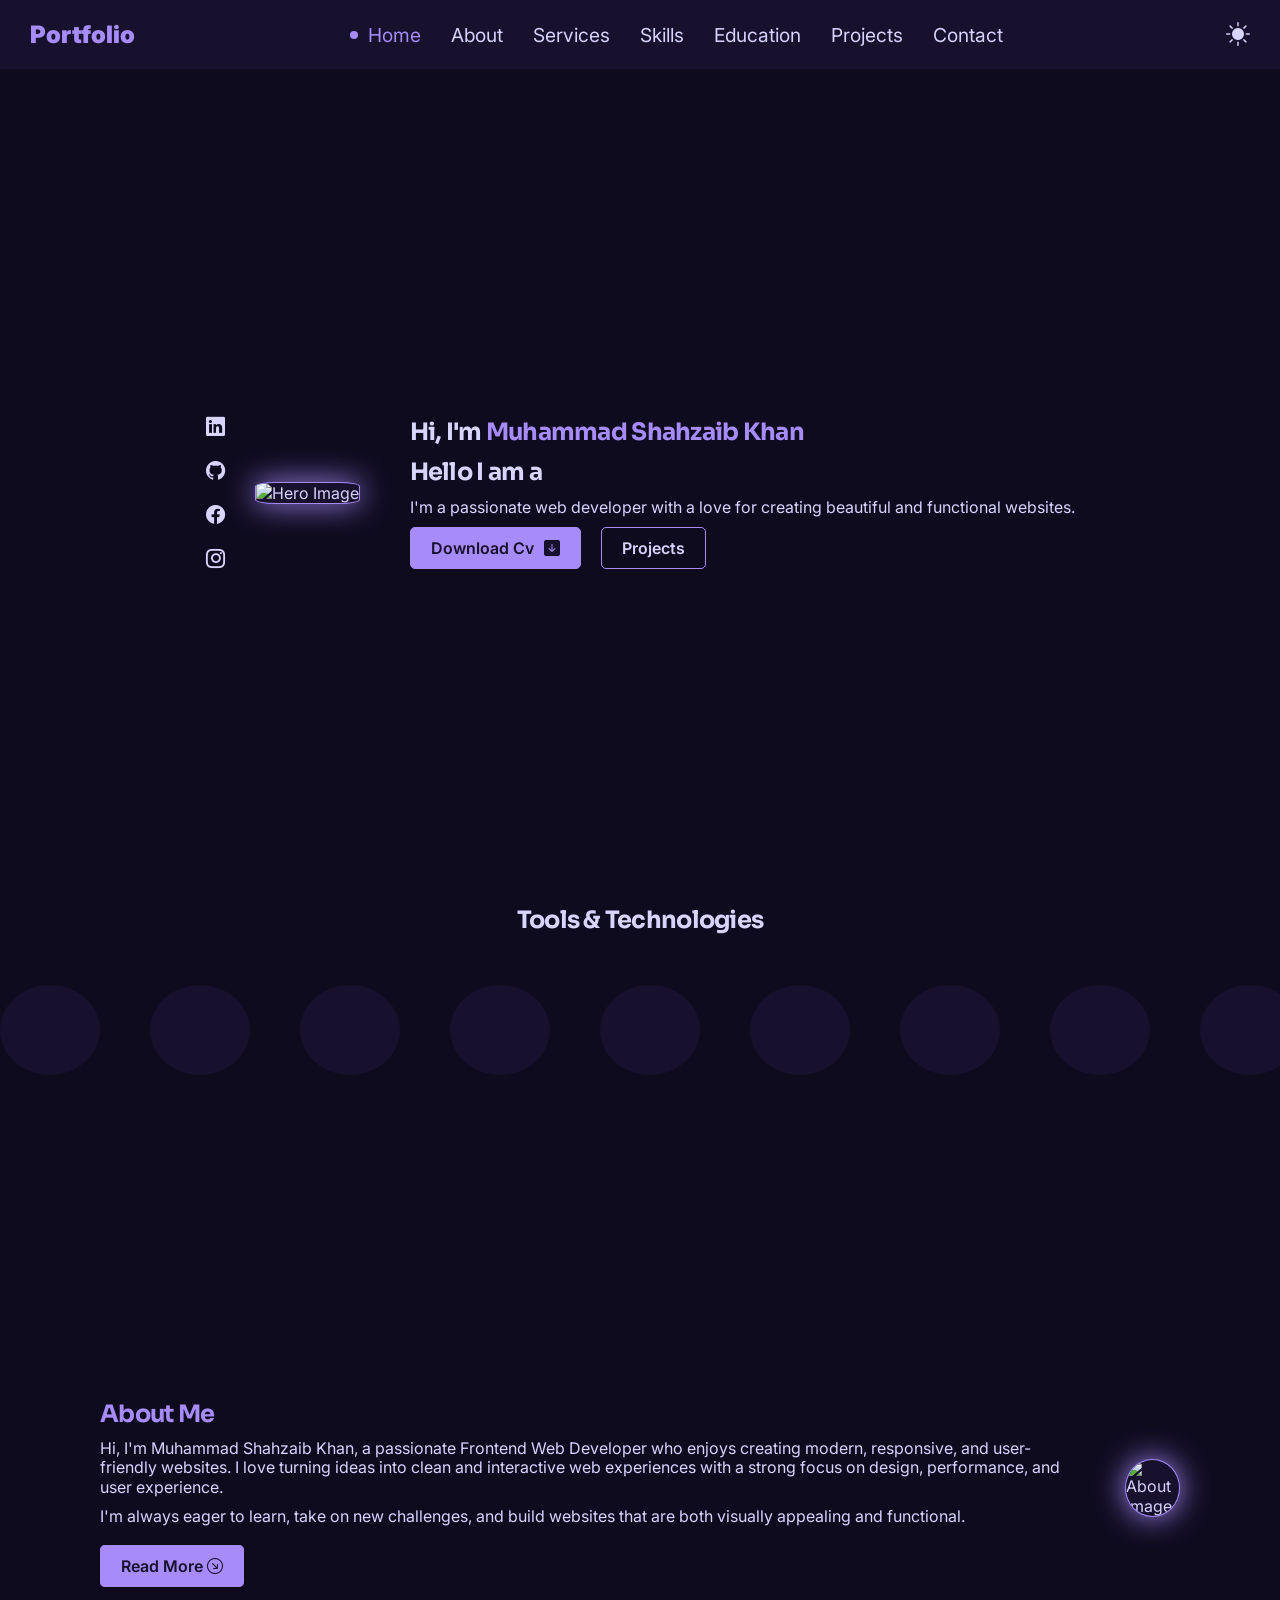
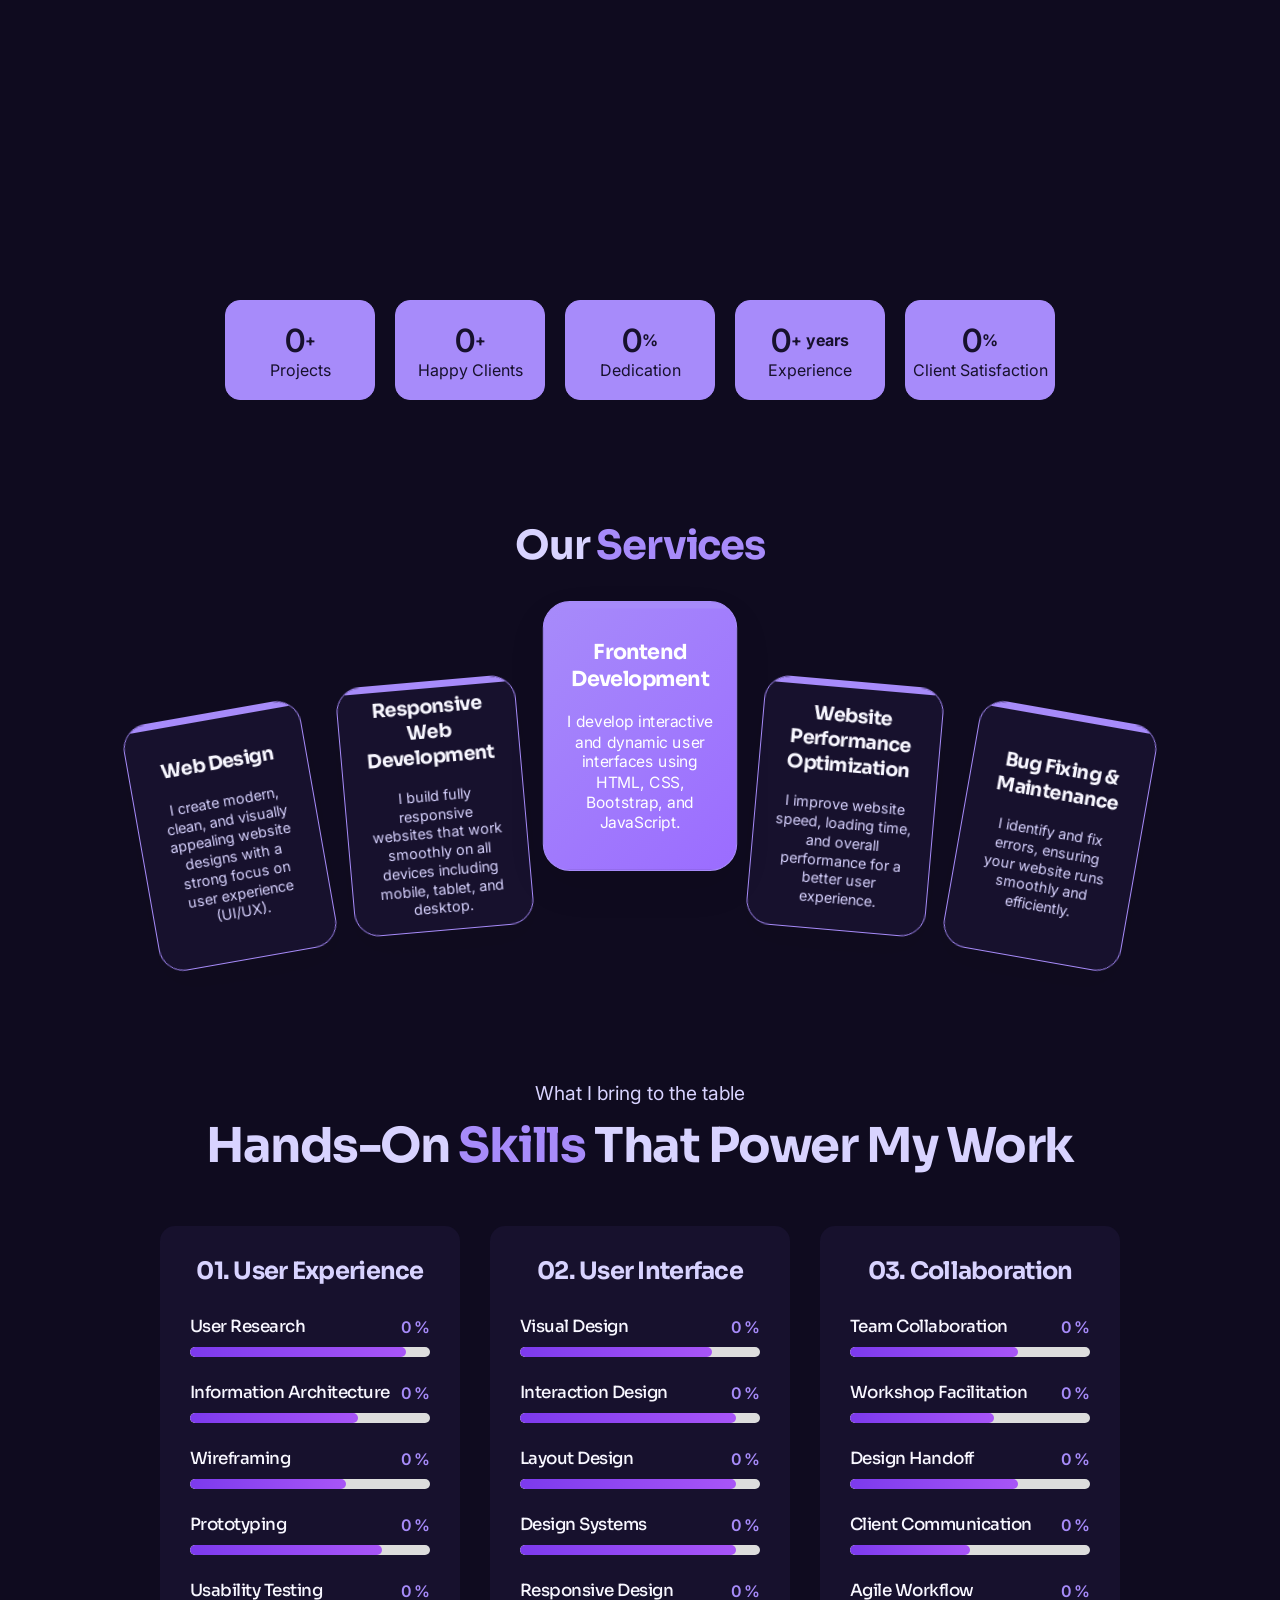
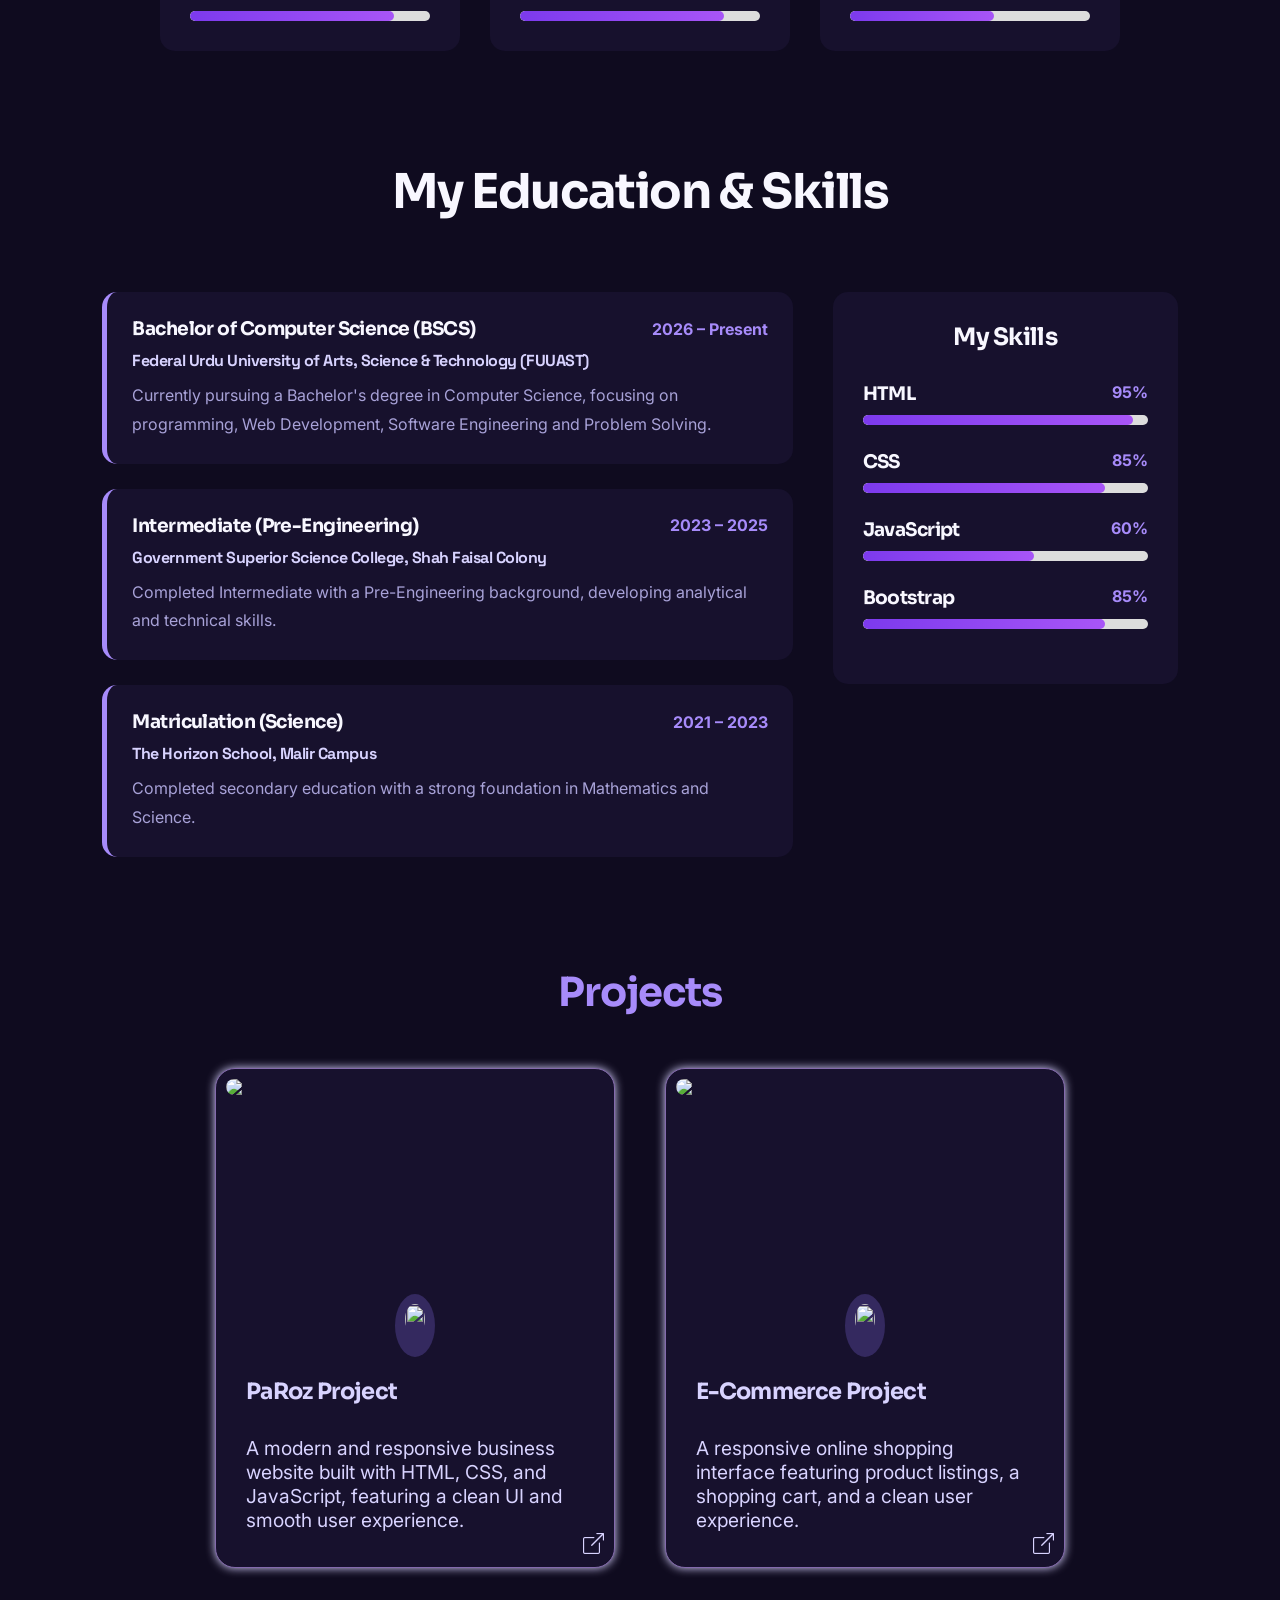
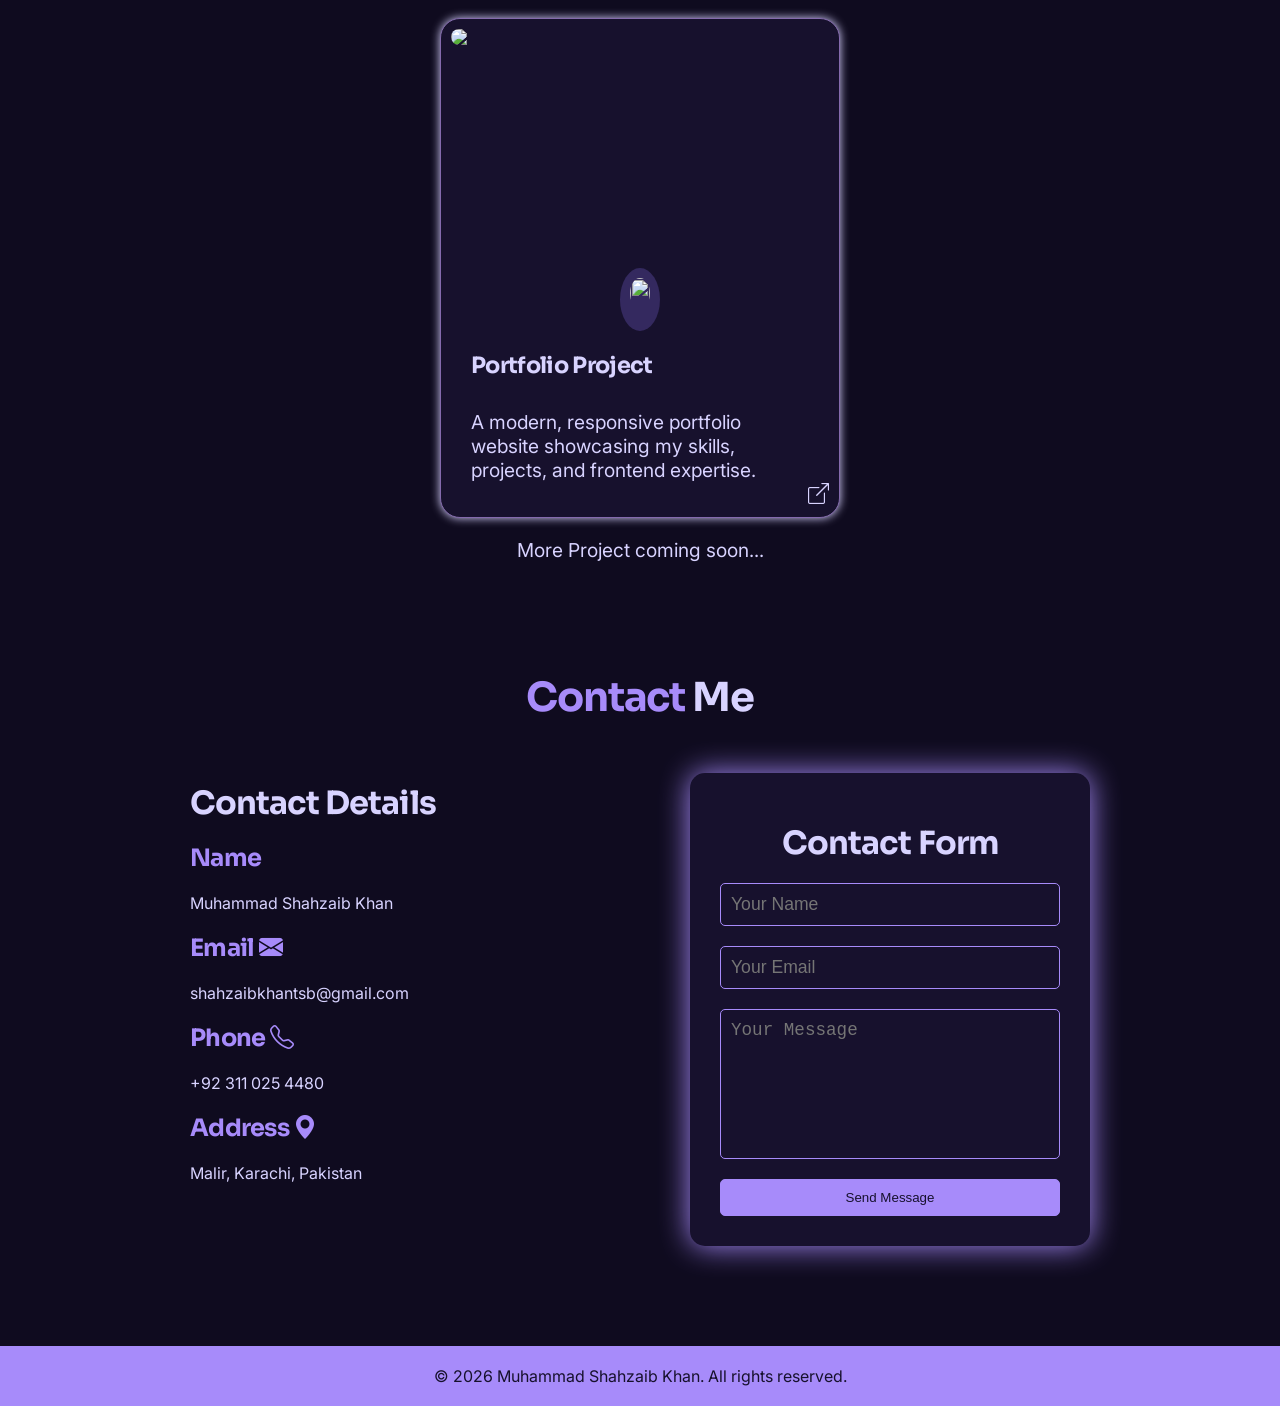
==== commit da208525: "80 com" ====
--- a/index.html
+++ b/index.html
@@ -39,7 +39,7 @@
                     </div>
                     <div class="right">
                     <div class="darkMode" id="darkMode">
-                        <span class="darkMode-icon"><i class="bi bi-moon-fill"></i></span>
+                        <span class="darkMode-icon"><i class="bi bi-sun-fill"></i></span>
                     </div>
                     <div class="toggle" id="toggle">
                         <i class="ri-menu-line"></i>
@@ -160,9 +160,15 @@
                 </div>
                 
             </div>
-            <div class="about-img">
-                <img src="./assets/img/Shahzaib-removebg-preview.png" alt="About Image">
-            </div>
+             <div class="about-img">
+                 <img src="./assets/img/Shahzaib-removebg-preview.png" alt="About Image">
+
+            </div>
+             <!-- <div class="about-cards">
+                <div class="A-card c-1"></div>
+                <div class="A-card c-2"></div>
+                <div class="A-card c-3"></div>
+             </div> -->
             
         </section>
         <section class="feedback reveal section">
@@ -246,343 +252,341 @@
                         <p><b>Tech Stack: </b>HTML, CSS, JavaScript</p>
                     </div>
             </section> -->
-            <section id="skills" class="section skills-section reveal">
-                <p>What I bring to the table</p>
-                <h1>Hands-On <span>Skills</span> That Power My Work</h1>
-
-            <div class="main-skill">
+           <section id="skills" class="section skills-section reveal">
+    <p>What I bring to the table</p>
+    <h1>Hands-On <span>Skills</span> That Power My Work</h1>
+
+    <div class="main-skill">
 
         <!-- Column 1 -->
-        
-            <div class="skills-container">
-                <h2>01. User Experience</h2>
-
-                <div class="skill">
-                    <div class="skill-text">
-                        <h3>User Research</h3>
-                        <div class="language">
-                            <span id="user-research">0</span>
-                            <span>%</span>
-                        </div>
-                    </div>
-                    <div class="skill-bar">
-                        <div class="skill-progress" style="width: 90%;"></div>
-                    </div>
-                </div>
-
-                <div class="skill-main">
-
-                    <div class="skill">
-                        <div class="skill-text">
-                            <h3>Information Architecture</h3>
-                            <div class="language">
-                                <span id="information-architecture">0</span>
-                                <span>%</span>
-                            </div>
-                        </div>
-                        <div class="skill-bar">
-                            <div class="skill-progress" style="width: 70%;"></div>
-                        </div>
-                    </div>
-
-                    <div class="skill">
-                        <div class="skill-text">
-                            <h3>Wireframing</h3>
-                            <div class="language">
-                                <span id="wireframing">0</span>
-                                <span>%</span>
-                            </div>
-                        </div>
-                        <div class="skill-bar">
-                            <div class="skill-progress" style="width: 65%;"></div>
-                        </div>
-                    </div>
-
-                    <div class="skill">
-                        <div class="skill-text">
-                            <h3>Prototyping</h3>
-                            <div class="language">
-                                <span id="prototyping">0</span>
-                                <span>%</span>
-                            </div>
-                        </div>
-                        <div class="skill-bar">
-                            <div class="skill-progress" style="width: 80%;"></div>
-                        </div>
-                    </div>
-
-                    <div class="skill">
-                        <div class="skill-text">
-                            <h3>Usability Testing</h3>
-                            <div class="language">
-                                <span id="usability-testing">0</span>
-                                <span>%</span>
-                            </div>
-                        </div>
-                        <div class="skill-bar">
-                            <div class="skill-progress" style="width: 85%;"></div>
-                        </div>
-                    </div>
-
-                </div> <!-- /.skill-main -->
-
-            </div> <!-- /.skills-container -->
-    
-
+        <div class="skills-container">
+            <h2>01. User Experience</h2>
+
+            <div class="skill">
+                <div class="skill-text">
+                    <h3>User Research</h3>
+                    <div class="language">
+                        <span id="user-research">0</span>
+                        <span>%</span>
+                    </div>
+                </div>
+                <div class="skill-bar">
+                    <div class="skill-progress" style="width: 90%;"></div>
+                </div>
+            </div>
+
+            <div class="skill">
+                <div class="skill-text">
+                    <h3>Information Architecture</h3>
+                    <div class="language">
+                        <span id="information-architecture">0</span>
+                        <span>%</span>
+                    </div>
+                </div>
+                <div class="skill-bar">
+                    <div class="skill-progress" style="width: 70%;"></div>
+                </div>
+            </div>
+
+            <div class="skill">
+                <div class="skill-text">
+                    <h3>Wireframing</h3>
+                    <div class="language">
+                        <span id="wireframing">0</span>
+                        <span>%</span>
+                    </div>
+                </div>
+                <div class="skill-bar">
+                    <div class="skill-progress" style="width: 65%;"></div>
+                </div>
+            </div>
+
+            <div class="skill">
+                <div class="skill-text">
+                    <h3>Prototyping</h3>
+                    <div class="language">
+                        <span id="prototyping">0</span>
+                        <span>%</span>
+                    </div>
+                </div>
+                <div class="skill-bar">
+                    <div class="skill-progress" style="width: 80%;"></div>
+                </div>
+            </div>
+
+            <div class="skill">
+                <div class="skill-text">
+                    <h3>Usability Testing</h3>
+                    <div class="language">
+                        <span id="usability-testing">0</span>
+                        <span>%</span>
+                    </div>
+                </div>
+                <div class="skill-bar">
+                    <div class="skill-progress" style="width: 85%;"></div>
+                </div>
+            </div>
+        </div>
 
         <!-- Column 2 -->
-        
-            <div class="skills-container">
-                <h2>02. User Interface</h2>
-                <div class="skill">
-                    <div class="skill-text">
-                        <h3>Visual Design</h3>
-                        <div class="language">
-                            <span id="visual-design">0</span>
-                            <span>%</span>
-                        </div>
-                    </div>
-                    <div class="skill-bar">
-                        <div class="skill-progress" style="width: 80%;"></div>
-                    </div>
-                </div>
-
-                <div class="skill-main">
-
-                    <div class="skill">
-                        <div class="skill-text">
-                            <h3>Interaction Design</h3>
-                            <div class="language">
-                                <span id="interaction-design">0</span>
-                                <span>%</span>
-                            </div>
-                        </div>
-                        <div class="skill-bar">
-                            <div class="skill-progress" style="width: 90%;"></div>
-                        </div>
-                    </div>
-
-                    <div class="skill">
-                        <div class="skill-text">
-                            <h3>Layout Design</h3>
-                            <div class="language">
-                                <span id="layout-design">0</span>
-                                <span>%</span>
-                            </div>
-                        </div>
-                        <div class="skill-bar">
-                            <div class="skill-progress" style="width: 90%;"></div>
-                        </div>
-                    </div>
-
-                    <div class="skill">
-                        <div class="skill-text">
-                            <h3>Design Systems</h3>
-                            <div class="language">
-                                <span id="design-systems">0</span>
-                                <span>%</span>
-                            </div>
-                        </div>
-                        <div class="skill-bar">
-                            <div class="skill-progress" style="width: 90%;"></div>
-                        </div>
-                    </div>
-
-                    <div class="skill">
-                        <div class="skill-text">
-                            <h3>Responsive Design</h3>
-                            <div class="language">
-                                <span id="responsive-design">0</span>
-                                <span>%</span>
-                            </div>
-                        </div>
-                        <div class="skill-bar">
-                            <div class="skill-progress" style="width: 85%;"></div>
-                        </div>
-                    </div>
-
-                </div> <!-- /.skill-main -->
-
-            </div> <!-- /.skills-container -->
-    
-        <!-- column 3 -->
-            <div class="skills-container">
-                <h2>03. Collaboration</h2>
-                <div class="skill">
-                    <div class="skill-text">
-                        <h3 class="skill-h">Team Collaboration</h3>
-                        <div class="language">
-                            <span id="team-collaboration">0</span>
-                            <span>%</span>
-                        </div>
-                    </div>
-                    <div class="skill-bar">
-                        <div class="skill-progress" style="width: 70%;"></div>
-                    </div>
-                </div>
-
-                <div class="skill-main">
-
-                    <div class="skill">
-                        <div class="skill-text">
-                            <h3 class="skill-h">Workshop Facilitation</h3>
-                            <div class="language">
-                                <span id="workshop-facilitation">0</span>
-                                <span>%</span>
-                            </div>
-                        </div>
-                        <div class="skill-bar">
-                            <div class="skill-progress" style="width: 60%;"></div>
-                        </div>
-                    </div>
-
-                    <div class="skill">
-                        <div class="skill-text">
-                            <h3 class="skill-h">Design Handoff</h3>
-                            <div class="language">
-                                <span id="design-handoff">0</span>
-                                <span>%</span>
-                            </div>
-                        </div>
-                        <div class="skill-bar">
-                            <div class="skill-progress" style="width: 70%;"></div>
-                        </div>
-                    </div>
-
-                    <div class="skill">
-                        <div class="skill-text">
-                            <h3>Client Communication</h3>
-                            <div class="language">
-                                <span id="client-communication">0</span>
-                                <span>%</span>
-                            </div>
-                        </div>
-                        <div class="skill-bar">
-                            <div class="skill-progress" style="width: 50%;"></div>
-                        </div>
-                    </div>
-
-                    <div class="skill">
-                        <div class="skill-text">
-                            <h3>Agile Workflow</h3>
-                            <div class="language">
-                                <span id="agile-workflow">0</span>
-                                <span>%</span>
-                            </div>
-                        </div>
-                        <div class="skill-bar">
-                            <div class="skill-progress" style="width: 60%;"></div>
-                        </div>
-                    </div>
-
-                </div>
-
-            </div> 
-
-            <!-- column 3 -->
-            
-        
-    </div> <!-- /.main-skill -->
-            </section>
-            <section id="education" class="section educ-section reveal">
-                <h1>My Education</h1>
-            
-                <div class="education-main">
-                    <div class="main-education-container">
-        <div class="education-card">
-            <div class="education-card-header">
-            <h3>Bachelor of Computer Science (BSCS)</h3>
-            <span>2026 – Present</span>
-            </div>
-            <h4>Federal Urdu University of Arts, Science & Technology (FUUAST)</h4>
-            <p>
-                Currently pursuing a Bachelor's degree in Computer Science, focusing on
-                programming, web development, software engineering, and problem-solving.
-            </p>
+        <div class="skills-container">
+            <h2>02. User Interface</h2>
+
+            <div class="skill">
+                <div class="skill-text">
+                    <h3>Visual Design</h3>
+                    <div class="language">
+                        <span id="visual-design">0</span>
+                        <span>%</span>
+                    </div>
+                </div>
+                <div class="skill-bar">
+                    <div class="skill-progress" style="width: 80%;"></div>
+                </div>
+            </div>
+
+            <div class="skill">
+                <div class="skill-text">
+                    <h3>Interaction Design</h3>
+                    <div class="language">
+                        <span id="interaction-design">0</span>
+                        <span>%</span>
+                    </div>
+                </div>
+                <div class="skill-bar">
+                    <div class="skill-progress" style="width: 90%;"></div>
+                </div>
+            </div>
+
+            <div class="skill">
+                <div class="skill-text">
+                    <h3>Layout Design</h3>
+                    <div class="language">
+                        <span id="layout-design">0</span>
+                        <span>%</span>
+                    </div>
+                </div>
+                <div class="skill-bar">
+                    <div class="skill-progress" style="width: 90%;"></div>
+                </div>
+            </div>
+
+            <div class="skill">
+                <div class="skill-text">
+                    <h3>Design Systems</h3>
+                    <div class="language">
+                        <span id="design-systems">0</span>
+                        <span>%</span>
+                    </div>
+                </div>
+                <div class="skill-bar">
+                    <div class="skill-progress" style="width: 90%;"></div>
+                </div>
+            </div>
+
+            <div class="skill">
+                <div class="skill-text">
+                    <h3>Responsive Design</h3>
+                    <div class="language">
+                        <span id="responsive-design">0</span>
+                        <span>%</span>
+                    </div>
+                </div>
+                <div class="skill-bar">
+                    <div class="skill-progress" style="width: 85%;"></div>
+                </div>
+            </div>
         </div>
 
-        <div class="education-card">
-            <div class="education-card-header">
-
-                <h3>Intermediate (Pre-Engineering)</h3> <span>2023 – 2025</span>
-            </div>
-            <h4>Government Superior Science College, Shah Faisal Colony</h4>
-
-            <p>
-                Completed Intermediate education with a Pre-Engineering background,
-                developing strong analytical, mathematical, and technical skills while
-                building an interest in computer science and web development.
-            </p>
+        <!-- Column 3 -->
+        <div class="skills-container">
+            <h2>03. Collaboration</h2>
+
+            <div class="skill">
+                <div class="skill-text">
+                    <h3>Team Collaboration</h3>
+                    <div class="language">
+                        <span id="team-collaboration">0</span>
+                        <span>%</span>
+                    </div>
+                </div>
+                <div class="skill-bar">
+                    <div class="skill-progress" style="width: 70%;"></div>
+                </div>
+            </div>
+
+            <div class="skill">
+                <div class="skill-text">
+                    <h3>Workshop Facilitation</h3>
+                    <div class="language">
+                        <span id="workshop-facilitation">0</span>
+                        <span>%</span>
+                    </div>
+                </div>
+                <div class="skill-bar">
+                    <div class="skill-progress" style="width: 60%;"></div>
+                </div>
+            </div>
+
+            <div class="skill">
+                <div class="skill-text">
+                    <h3>Design Handoff</h3>
+                    <div class="language">
+                        <span id="design-handoff">0</span>
+                        <span>%</span>
+                    </div>
+                </div>
+                <div class="skill-bar">
+                    <div class="skill-progress" style="width: 70%;"></div>
+                </div>
+            </div>
+
+            <div class="skill">
+                <div class="skill-text">
+                    <h3>Client Communication</h3>
+                    <div class="language">
+                        <span id="client-communication">0</span>
+                        <span>%</span>
+                    </div>
+                </div>
+                <div class="skill-bar">
+                    <div class="skill-progress" style="width: 50%;"></div>
+                </div>
+            </div>
+
+            <div class="skill">
+                <div class="skill-text">
+                    <h3>Agile Workflow</h3>
+                    <div class="language">
+                        <span id="agile-workflow">0</span>
+                        <span>%</span>
+                    </div>
+                </div>
+                <div class="skill-bar">
+                    <div class="skill-progress" style="width: 60%;"></div>
+                </div>
+            </div>
         </div>
 
-        <div class="education-card">
-            <div class="education-card-header">
-            <h3>Matriculation (Science)</h3>
-            <span>2021 – 2023</span>
-            </div>
-            <h4>The Horizon School, Malir Campus</h4>
-            <p>
-                Completed secondary education with a Science background, building a
-                strong foundation in mathematics, science, and critical thinking.
-            </p>
+    </div>
+</section>
+          <section id="education" class="education-section reveal section">
+
+    <h1 class="education-title">My Education & Skills</h1>
+
+    <div class="education-wrapper">
+
+        <!-- Education -->
+        <div class="education-container">
+
+            <div class="education-card">
+                <div class="education-card-header">
+                    <h3>Bachelor of Computer Science (BSCS)</h3>
+                    <span>2026 – Present</span>
+                </div>
+
+                <h4>Federal Urdu University of Arts, Science & Technology (FUUAST)</h4>
+
+                <p>
+                    Currently pursuing a Bachelor's degree in Computer Science,
+                    focusing on programming, Web Development,
+                    Software Engineering and Problem Solving.
+                </p>
+            </div>
+
+            <div class="education-card">
+                <div class="education-card-header">
+                    <h3>Intermediate (Pre-Engineering)</h3>
+                    <span>2023 – 2025</span>
+                </div>
+
+                <h4>Government Superior Science College, Shah Faisal Colony</h4>
+
+                <p>
+                    Completed Intermediate with a Pre-Engineering background,
+                    developing analytical and technical skills.
+                </p>
+            </div>
+
+            <div class="education-card">
+                <div class="education-card-header">
+                    <h3>Matriculation (Science)</h3>
+                    <span>2021 – 2023</span>
+                </div>
+
+                <h4>The Horizon School, Malir Campus</h4>
+
+                <p>
+                    Completed secondary education with a strong foundation
+                    in Mathematics and Science.
+                </p>
+            </div>
+
         </div>
-        </div> 
-                <div class="skills-container">
-                    <h2 class="ed-sk">My Skills</h2>
-                    <div class="skill">
-                        <div class="skill-text">
-                            <h3>HTML</h3>
-                            <div class="language">
-                        <span id="html">0</span>
-                        <span>%</span>
-                        </div>
-                        </div>
-                        <div class="skill-bar">
-                            <div class="skill-progress" style="width: 95%;"></div>
-                        </div>
-                    </div>
-                    <div class="skill-main">
-                    <div class="skill">
-                                            <div class="skill-text">
-                        <h3>CSS</h3>
-                        <div class="language">
-                        <span id="css">0</span>
-                            <span>%</span>
-                            </div>
-                        </div>
-                        <div class="skill-bar">
-                            <div class="skill-progress" style="width: 85%;"></div>
-                        </div>
-                    </div>
-                    <div class="skill">
-                                        <div class="skill-text">
-                        <h3>JAVASCRIPT</h3>
-                        <div class="language">
-                        <span id="javascript">0</span>
-                            <span>%</span>
-                            </div>
-                        </div>
-
-                        <div class="skill-bar">
-                            <div class="skill-progress" style="width: 60%;"></div>
-                        </div>
-                    </div>
-                    <div class="skill">
-                                        <div class="skill-text">
-                        <h3>BOOTSTRAP</h3>
-                        <div class="language">
-                        <span id="bootstrap">0</span>
-                        <span>%</span>
-                        </div>
-                        </div>
-                        <div class="skill-bar">
-                            <div class="skill-progress" style="width: 85%;"></div>
-                        </div>
-                    </div>
-                </div>
-                </div>
-
-            </section>
+
+        <!-- Skills -->
+
+        <div class="education-skills">
+
+            <h2>My Skills</h2>
+
+            <div class="skill-box">
+
+                <div class="skill-header">
+                    <h3>HTML</h3>
+                    <span>95%</span>
+                </div>
+
+                <div class="skill-bar">
+                    <div class="skill-progress html"></div>
+                </div>
+
+            </div>
+
+            <div class="skill-box">
+
+                <div class="skill-header">
+                    <h3>CSS</h3>
+                    <span>85%</span>
+                </div>
+
+                <div class="skill-bar">
+                    <div class="skill-progress css"></div>
+                </div>
+
+            </div>
+
+            <div class="skill-box">
+
+                <div class="skill-header">
+                    <h3>JavaScript</h3>
+                    <span>60%</span>
+                </div>
+
+                <div class="skill-bar">
+                    <div class="skill-progress javascript"></div>
+                </div>
+
+            </div>
+
+            <div class="skill-box">
+
+                <div class="skill-header">
+                    <h3>Bootstrap</h3>
+                    <span>85%</span>
+                </div>
+
+                <div class="skill-bar">
+                    <div class="skill-progress bootstrap"></div>
+                </div>
+
+            </div>
+
+        </div>
+
+    </div>
+
+</section>
             <section id="projects" class="project-section reveal section">
                 <h1>Projects</h1>
               <div class="project-main">
--- a/assets/css/style.css
+++ b/assets/css/style.css
@@ -2,15 +2,8 @@
 @import url('https://fonts.googleapis.com/css2?family=Space+Grotesk:wght@400;500;700&family=Inter:wght@400;500;600;700&display=swap');
 
 html {
-  /* scroll-behavior: smooth; */
    scroll-behavior: smooth;
 }
-
-/* body {
-  font-family: 'Inter', sans-serif;
-  background: #0a0a0a;
-  color: #f5f5f5;
-} */
 
 h1, h2, h3, h4 {
   font-family: 'Space Grotesk', sans-serif;
@@ -18,6 +11,31 @@
   letter-spacing: -0.03em;
 }
 :root{
+     --bg-color:#0f0b1f;
+    --surface-color:#17112d;
+    --card-color:#21173d;
+
+    --heading-color:#f8f7ff;
+    --text-color:#d8d3ff;
+    --text-light:#a8a2d8;
+
+    --primary-color:#a78bfa;
+    --primary-hover:#8b5cf6;
+    --secondary-color:#c4b5fd;
+
+    --border-color:#34295f;
+    --shadow:rgba(0,0,0,.35);
+
+     --feedback-bg:#846aad;
+     --btn-color : #34295f;
+
+     --side-bar:#1f2947;
+   
+
+}
+
+/* DARK MODE */
+body.light{
     --bg-color:#ffffff;
     --surface-color:#f8f7ff;
     --card-color:#ffffff;
@@ -41,43 +59,16 @@
 
 }
 
-/* DARK MODE */
-body.dark{
-    --bg-color:#0f0b1f;
-    --surface-color:#17112d;
-    --card-color:#21173d;
-
-    --heading-color:#f8f7ff;
-    --text-color:#d8d3ff;
-    --text-light:#a8a2d8;
-
-    --primary-color:#a78bfa;
-    --primary-hover:#8b5cf6;
-    --secondary-color:#c4b5fd;
-
-    --border-color:#34295f;
-    --shadow:rgba(0,0,0,.35);
-
-     --feedback-bg:#846aad;
-     --btn-color : #34295f;
-
-     --side-bar:#1f2947;
-
-}
-
 body{
     background-color:var(--bg-color);
     color:var(--text-color);
-     /* font-family: 'Inter', sans-serif; */
      font-family: 'Inter', sans-serif;
 }
-/* body {
-  font-family: 'Inter', sans-serif;
-} */
 
 h1, h2, h3 {
   font-family: 'Sora', sans-serif;
 }
+
 *{
     margin:0;
     padding:0;
@@ -137,10 +128,6 @@
     transition: .3s;
 }
 
-/* .nav-links ul li:hover::before{
-    transform: translateY(-50%) scale(1);
-} */
-
 .nav-links ul li:hover a{
     color: var(--primary-color);
 }
@@ -174,24 +161,21 @@
     gap:20px;
 
 }
+/* body main */
 #main{
     margin-top: 80px;
 }
-/* hero section */
+/* hero section / home section*/
 .hero-section{
     height: 100%;
     min-height: calc(100vh - 75px);
-    /* min-height:100vh; */
     display:flex;
     justify-content:center;
     align-items:center;
     margin: 0 200px;
-   
-    /* padding: 100px 50px 50px 50px; */
+    /* padding: 130px 0px; */
     gap: 50px;
-    /* margin: 0 200px; */
     font-size:1.5rem;
-    /* margin-top: 40px; */
 }
 /* hero image */
 .hero-image-section {
@@ -220,12 +204,6 @@
    border: 1px solid var(--primary-color);
 
 }
-/* .hero-image-section {
-   display: flex;
-   justify-content: center;
-    align-items: center;
-    gap: 30px;
-} */
 .account-links{
     display: flex;
     flex-direction: column;
@@ -241,18 +219,16 @@
     color: var(--primary-color);
     transform: scale(1.5);
 }
-/* content section */
+/* hero content section */
 .name {
   color: var(--primary-color);
 }
 #typing {
   color: var(--primary-color);
-  /* border-right: 2px solid white; */
   white-space: nowrap;
 }
 .hero-content{
     display: grid;
-/* font-size:1.5rem; */
 gap:10px;
 animation:DownToUp 1s ease forwards;
 }
@@ -304,32 +280,174 @@
     transition: 0.5s;
 }
 
+/* tools and technologies */
+.tools{
+    display: flex;
+    flex-direction: column;
+    gap:50px;
+    overflow: hidden;
+    width: 100%;
+    /* margin: 0 40px; */
+    /* margin-bottom: 100px; */
+    
+}
+.tools h2{
+    text-align: center;
+    /* color: var(--primary-color); */
+}
+.tool-main{
+   display: flex;
+    gap: 50px;
+    width: max-content;
+    animation: scroll 15s linear infinite;
+}
+
+.tool{
+    width: 100px;
+     flex: 0 0 auto;      /* Item ki width fix rahe */
+    height: 90px;
+    background-color: var(--surface-color);
+    border-radius: 50%;
+    display: flex;
+    justify-content: center;
+    align-items: center;
+    font-size: 1rem;
+    /* box-shadow:inset 0 0px 15px var(--primary-color); */
+    cursor: pointer;
+    transition:.35s ease;
+    
+}
+
+
+.tool-main:hover{
+     animation-play-state: paused;
+}
+
+@keyframes scroll{
+    from{
+        transform:translateX(0);
+    }
+    to{
+        transform:translateX(-50%);
+    }
+}
+.tool i{
+    color: var(--text-color);
+}
+.tool p{
+    margin-top: 10px;
+    text-align: center;
+    font-size: 1rem;
+    font-family: 'Brush Script MT', cursive;
+    color:var(--text-color);
+
+}
+.tool i{
+    font-size:40px;
+}
+
+/* HTML */
+.fa-html5{
+    color:#E34F26 !important;
+}
+
+/* CSS */
+.fa-css3-alt{
+    color:#1572B6 !important;
+}
+
+/* JavaScript */
+.fa-js{
+    color:#F7DF1E !important;
+}
+
+/* React */
+.fa-react{
+    color:#61DAFB !important;
+}
+
+/* Bootstrap */
+.fa-bootstrap{
+    color:#7952B3 !important;
+}
+
+/* Git */
+.fa-git-alt{
+    color:#F05032 !important;
+}
+
+/* GitHub */
+.fa-github{
+    color:var(--text-color) !important;
+}
+
+/* Figma */
+.fa-figma{
+    color:#F24E1E !important;
+}
+
+/* UI */
+.ui{
+    color:#00C2FF !important;
+}
+
+/* UX */
+.ux{
+    color:#FF4D8D !important;
+}
+
+/* VS Code */
+.devicon-vscode-plain{
+    color:#007ACC !important;
+}
+
+/* Vercel */
+.devicon-vercel-original{
+    color: var(--text-color) !important;
+}
+
+/* Netlify */
+.devicon-netlify-plain{
+    color:#00C7B7 !important;
+}
+
 /* about section */
 .about-section{
-    /* display:flex;
-    justify-content:center;
-    align-items:center;
-    gap:50px;
-    margin: 200px;
-    font-size:1.5rem;
-    min-height: calc(100vh - 75px);
-    height: 100%;
-    padding-bottom: 100px; */
      height: 100%;
     min-height: calc(100vh - 75px);
-    /* min-height:100vh; */
     display:flex;
     justify-content:center;
     align-items:center;
     margin: 0 200px;
-   
-    /* padding: 100px 50px 50px 50px; */
     gap: 50px;
-    /* margin: 0 200px; */
     font-size:1.5rem;
-    margin-top: 40px;
-
-}
+    /* margin-top: 40px; */
+
+}
+.about-img img{
+    height: 400px;
+   background-color: var(--surface-color);
+   box-shadow: 0 0px 30px var(--primary-color);
+   border-radius: 100%;
+   border: 1px solid var(--primary-color);
+   /* padding: 10px 30px 0px; */
+
+}
+/* .about-cards{
+    position: relative;
+    width: 250px;
+    height: 260px;
+    transform-style: preserve-3d;
+    animation : threeD 8s linear infinite;
+}
+.A-card{
+    position : absolute;
+    border-radius: 8rem;
+    inset: 0;
+    background-size: cover;
+    background-position: center;
+
+} */
 .about-content{
     display: grid;
     gap: 10px;
@@ -373,13 +491,14 @@
     color: var(--text-color);
     transition: 0.5s;
 }
+/* feedback section */
 .feedback{
-    margin: 50px 0;
-    padding-bottom: 100px;
+    /* margin: 50px 0;
+    padding-bottom: 100px; */
+    margin-bottom: 100px;
 }
  .details{
    display: flex;
-   /* flex-wrap: wrap; */
    gap: 20px;
    justify-content: center;
     align-items: center;
@@ -397,15 +516,11 @@
 background-color: var(--primary-color);
    border-radius: 15px;
    border: 1px solid var(--primary-color);
-   /* padding: 20px 30px; */
    text-align: center;
-   /* width: 150px;
-   height: 100px; */
    width: 250px;
    height: 150px;
    justify-content: center;
     align-items: center;
-    /* border */
     font-size: 1.4rem;
     cursor: pointer;
 
@@ -419,15 +534,6 @@
 .detail span:first-child{
     font-size: 2.5rem;
     font-weight: 600;
-}
-.about-img img{
-    height: 400px;
-   background-color: var(--surface-color);
-   box-shadow: 0 0px 30px var(--primary-color);
-   border-radius: 100%;
-   border: 1px solid var(--primary-color);
-   /* padding: 10px 30px 0px; */
-
 }
 /* side bar */
 .side-bar{
@@ -468,9 +574,15 @@
     transform: scale(1.5);
 }
 
+
+/* services section */
 .services{
-    min-height: calc(100vh - 75px);
-    padding:0 50px 100px 50px;
+    /* min-height: calc(100vh - 75px); */
+    /* padding:0 50px 100px 50px; */
+    /* padding-top: 20px; */
+    margin-bottom: 160px;
+     /*isko yd rahkna */
+    padding-top:20px;
     display:flex;
     flex-direction:column;
     justify-content:center;
@@ -494,7 +606,7 @@
 
     width:100%;
 
-    perspective:1500px;
+    /* perspective:1500px; */
 }
 .cards{
 
@@ -529,7 +641,6 @@
     position:relative;
 }
 
-/* Purple top glow */
 
 .cards::before{
 
@@ -575,7 +686,7 @@
 
     transform:
     translateY(60px)
-    rotate(-10deg);
+    rotate(-10deg) !important;
     /* transition:5s; */
 
 }
@@ -731,136 +842,7 @@
     }
 
 }
-/* tools and technologies */
-.tools{
-    display: flex;
-    flex-direction: column;
-    gap:50px;
-    overflow: hidden;
-    width: 100%;
-    /* margin: 0 40px; */
-    margin-bottom: 100px;
-    
-}
-.tools h2{
-    text-align: center;
-    /* color: var(--primary-color); */
-}
-.tool-main{
-   display: flex;
-    gap: 50px;
-    width: max-content;
-    animation: scroll 15s linear infinite;
-}
-
-.tool{
-    width: 100px;
-     flex: 0 0 auto;      /* Item ki width fix rahe */
-    height: 90px;
-    background-color: var(--surface-color);
-    border-radius: 50%;
-    display: flex;
-    justify-content: center;
-    align-items: center;
-    font-size: 1rem;
-    /* box-shadow:inset 0 0px 15px var(--primary-color); */
-    cursor: pointer;
-    transition:.35s ease;
-    
-}
-
-
-.tool-main:hover{
-     animation-play-state: paused;
-}
-
-@keyframes scroll{
-    from{
-        transform:translateX(0);
-    }
-    to{
-        transform:translateX(-50%);
-    }
-}
-.tool i{
-    color: var(--text-color);
-}
-.tool p{
-    margin-top: 10px;
-    text-align: center;
-    font-size: 1rem;
-    font-family: 'Brush Script MT', cursive;
-    color:var(--text-color);
-
-}
-.tool i{
-    font-size:40px;
-}
-
-/* HTML */
-.fa-html5{
-    color:#E34F26 !important;
-}
-
-/* CSS */
-.fa-css3-alt{
-    color:#1572B6 !important;
-}
-
-/* JavaScript */
-.fa-js{
-    color:#F7DF1E !important;
-}
-
-/* React */
-.fa-react{
-    color:#61DAFB !important;
-}
-
-/* Bootstrap */
-.fa-bootstrap{
-    color:#7952B3 !important;
-}
-
-/* Git */
-.fa-git-alt{
-    color:#F05032 !important;
-}
-
-/* GitHub */
-.fa-github{
-    color:var(--text-color) !important;
-}
-
-/* Figma */
-.fa-figma{
-    color:#F24E1E !important;
-}
-
-/* UI */
-.ui{
-    color:#00C2FF !important;
-}
-
-/* UX */
-.ux{
-    color:#FF4D8D !important;
-}
-
-/* VS Code */
-.devicon-vscode-plain{
-    color:#007ACC !important;
-}
-
-/* Vercel */
-.devicon-vercel-original{
-    color: var(--text-color) !important;
-}
-
-/* Netlify */
-.devicon-netlify-plain{
-    color:#00C7B7 !important;
-}
+
 /* image dashboard section */
 .image-dash{
  
@@ -897,180 +879,361 @@
     line-height: 1.5;
 }
 
-/* skills section */
-
-.skills-section{
-    padding:10px 50px 100px 50px;
-     /* display:flex; */
+
+.skills-section {
+    /* width: 100%; */
+    margin-bottom: 100px;
+    display: flex;
     flex-direction: column;
+    align-items: center;
+}
+
+.skills-section p {
+    margin-top: 20px;
+    text-align: center;
+    font-size: 1.2rem;
+}
+
+.skills-section h1 {
+    margin-top: 10px;
+    text-align: center;
+    font-size: 3rem;
+}
+
+.skills-section h1 span {
+    color: var(--primary-color);
+}
+
+.main-skill {
+    width: 100%;
+    max-width: 1400px;
+    margin-top: 50px;
+
+    display: flex;
     justify-content: center;
+    gap: 30px;
+    flex-wrap: wrap;
+    overflow: hidden;
+}
+
+.skills-container {
+    flex: 1 1 350px;
+    max-width: 400px;
+
+    background: var(--surface-color);
+    padding: 30px;
+    border-radius: 15px;
+
+    /* box-shadow: 0 0 20px var(--shadow); */
+}
+
+.skills-container h2 {
+    text-align: center;
+    margin-bottom: 30px;
+    font-size: 1.5rem;
+    color: var(--text-color);
+}
+
+.skill {
+    margin-bottom: 25px;
+}
+
+.skill:last-child {
+    margin-bottom: 0;
+}
+
+.skill-text {
+    display: flex;
+    justify-content: space-between;
     align-items: center;
-}
-.skills-section h1{
+    margin-bottom: 10px;
+}
+
+.skill-text h3 {
+    font-size: 1.05rem;
+    color: var(--heading-color);
+    font-weight: 500;
+}
+
+.language {
+    display: flex;
+    align-items: center;
+    gap: 2px;
+    font-weight: 600;
+    color: var(--primary-color);
+}
+
+.skill-bar {
+    width: 100%;
+    height: 10px;
+    background: #ddd;
+    border-radius: 30px;
+    overflow: hidden;
+}
+
+.skill-progress {
+    width: 0;
+    height: 100%;
+    border-radius: 30px;
+    background: linear-gradient(90deg, #7c3aed, #a855f7);
+}
+
+.activeProgress {
+    animation: fillBar 2s forwards;
+}
+
+@keyframes fillBar {
+    from {
+        width: 0;
+    }
+}
+
+/* education section */
+.education-section{
+   margin-bottom:100px;
+    padding:10px 8%;
+}
+
+.education-title{
+
     text-align:center;
     font-size:3rem;
-    margin-top: 10px;
-}
-.skills-section p {
-    text-align: center;
-    margin-top: 20px;
-    font-size: 1.2rem;
-}
-.skills-section h1 span{
-    color:var(--primary-color);
-}   
-
-
-.main-skill{
-   display:flex;
-   flex-wrap: wrap;
-   justify-content: center;
-   align-items: center;
-    gap:20px;
-    margin:0 auto;
-    margin-top:50px;
-}
-
-.main-skill-container{
-    width:100%;
-   
-}
-
-.skills-container{
-    width:100%;
-    max-width:400px;
-    background:var(--surface-color);
-    padding:30px 40px;
-    border-radius:15px;
+    margin-bottom:70px;
+    color:var(--heading-color);
+}
+
+.education-wrapper{
+
+    max-width:1200px;
+    margin:auto;
+
+    display:grid;
+    grid-template-columns:2fr 1fr;
+    gap:40px;
+    align-items:start;
+
+}
+
+.education-container{
+
     display:flex;
     flex-direction:column;
-    margin:0 auto;
-    box-shadow:0 0 20px var(--shadow);
-}
-.skills-container h2{
+    gap:25px;
+
+}
+
+.education-card{
+
+    background:var(--surface-color);
+
+    border-left:5px solid var(--primary-color);
+
+    padding:25px;
+
+    border-radius:15px;
+
+    transition:.4s;
+}
+
+.education-card:hover{
+
+    transform:translateY(-8px);
+
+    box-shadow:0 15px 30px var(--shadow);
+
+}
+
+.education-card-header{
+
+    display:flex;
+
+    justify-content:space-between;
+
+    align-items:center;
+
+    flex-wrap:wrap;
+
+    margin-bottom:10px;
+
+}
+
+.education-card-header h3{
+
+    color:var(--heading-color);
+
+}
+
+.education-card-header span{
+
+    color:var(--primary-color);
+
+    font-weight:700;
+
+}
+
+.education-card h4{
+
+    margin:10px 0;
+
+    color:var(--text-color);
+
+}
+
+.education-card p{
+
+    color:var(--text-light);
+
+    line-height:1.8;
+
+}
+
+.education-skills{
+
+    background:var(--surface-color);
+
+    padding:30px;
+
+    border-radius:15px;
+
+    /* position:sticky; */
+
+    top:100px;
+
+}
+
+.education-skills h2{
+
     text-align:center;
-    margin-bottom:20px;
-    /* color: var(--primary-color); */
-    font-size:1.5rem;
-    color:var(--text-color);
-}
-
-.skill-main{
+
+    margin-bottom:30px;
+
+    color:var(--heading-color);
+
+}
+
+.skill-box{
+
+    margin-bottom:25px;
+
+}
+
+.skill-header{
+
     display:flex;
-    flex-direction:column;
-    gap:20px;
-}
-.skill{
-    margin-bottom:20px;
-}
-.skill-h{
-}
-
-.skill:last-child{
-    margin-bottom:0;
-}
-
-.skill-text{
-    display:flex;
+
     justify-content:space-between;
-    align-items:center;
-    margin-bottom:8px;
-}
-
-.skill-text h3{
-    font-size:1.2rem;
+
+    margin-bottom:10px;
+
+}
+
+.skill-header h3{
+
     color:var(--heading-color);
-}
-
-.language{
-    display:flex;
-    align-items:center;
-    gap:2px;
-    font-weight:600;
-    /* color:var(--primary-color); */
+
+}
+
+.skill-header span{
+
+    color:var(--primary-color);
+
+    font-weight:700;
+
 }
 
 .skill-bar{
+
     width:100%;
-    min-width:0;
-    height:12px;
+
+    height:10px;
+
     background:#ddd;
-    border-radius:30px;
+
+    border-radius:50px;
+
     overflow:hidden;
-}
+
+}
+
 .skill-progress{
+
     height:100%;
-    border-radius:30px;
+
+    border-radius:50px;
+
     background:linear-gradient(90deg,#7c3aed,#a855f7);
-    /* animation:fillBar 2s ease forwards; */
-    animation: none;
-}
-.activeProgress{
-    animation:fillBar 2s forwards;
-}
-
-@keyframes fillBar{
-    from{
-        width:0;
-    }
-}
-
-
-.main-education-container{
- display:flex;
- gap:20px;
- flex-direction:column;
- font-size:1.3rem;
-}
-.education-card {
-    display:flex;
-    flex-direction:column;  
-    gap:10px;
-}
+
+}
+
+.skill-progress.html{
+
+    width:95%;
+
+}
+
+.skill-progress.css{
+
+    width:85%;
+
+}
+
+.skill-progress.javascript{
+
+    width:60%;
+
+}
+
+.skill-progress.bootstrap{
+
+    width:85%;
+
+}
+
+
+
+@media(max-width:992px){
+
+.education-wrapper{
+
+grid-template-columns:1fr;
+
+}
+
+.education-skills{
+
+/* position:static; */
+
+}
+
+}
+
+@media(max-width:768px){
+
+.education-section{
+
+padding:80px 20px;
+
+}
+
+.education-title{
+
+font-size:2.2rem;
+
+}
+
 .education-card-header{
-    display:flex;
-    justify-content:space-between;
-}
-
-.education-card h3{
-    color:var(--primary-color);
-}
-/* .skill-bar{
-    width:100%;
-    min-width:300px;
-    height:12px;
-    background:#ddd;
-    border-radius:30px;
-    overflow:hidden;
-} */
-.skill-progress{
-    height:100%;
-    
-    width:0;
-    background:linear-gradient(90deg,#7c3aed,#a855f7);
-    border-radius:30px;
-    position:relative;
-    animation:fillBar 2s ease forwards;
-}
-.skill-text{
-    display:flex;
-    justify-content:space-between;
-    margin-bottom:5px;
-}
-
-.skill-progress span{
-    position:absolute;
-    right:10px;
-    top:-28px;
-    font-size:14px;
-    font-weight:600;
-    color:#7c3aed;
-}
-@keyframes fillBar{
-    from{
-        width:0;
-    }
-}
+
+flex-direction:column;
+
+align-items:flex-start;
+
+gap:10px;
+
+}
+
+}
+
+
 /* project section */
 .project-section{
     display: flex;
@@ -1205,57 +1368,18 @@
 .project-img:hover .overlay {
   opacity: 1;
 }
-/* education section */
-.educ-section{
-    min-height: calc(100vh - 75px);
-    padding:0 100px 100px 100px;
-   display:flex;
-    flex-direction:column;
-    justify-content:center;
-    /* align-items:center; */
-    gap:30px;
-}
-.educ-section h1{
-    text-align:center;
-    margin-bottom:20px;
-    font-size:2.5rem;
-}
-.education-main{
-    display:flex;
-    gap:50px;
-    /* flex-wrap:wrap; */
-    justify-content: center;
-    align-items: start;
-}
-/* .education-header{
-    display:flex;
-    justify-content:space-around;
-    align-items:center;
-} */
- .skill h2{
-    font-size:2.5rem;
-    margin-bottom:50px;
-    /* color: var(--primary-color); */
- }
- .ed-sk{
-    margin-bottom:30px;
-    text-align:center;
-    /* color: var(--primary-color); */
- }
- .skill-text h3{
-    font-size: 1rem !important;
- }
 
 /* contact section */
 .contact-section{
-    min-height: calc(100vh - 75px);
+    /* min-height: calc(100vh - 75px); */
     height:100%;
-    padding:0 100px 100px 100px;
+    /* padding:0 100px 100px 100px; */
+    margin-bottom: 100px;
     display:flex;
     flex-direction:column;
     justify-content:center;
     align-items:center;
-    margin: 0 auto;
+    /* margin: 0 auto; */
     gap:50px;
 }
 .contact-section h1{
@@ -1364,6 +1488,7 @@
     background-color: transparent;
     color: var(--text-color);
 }
+/* reveal sections */
 .reveal{
     opacity: 0;
     transform: translateY(80px);
@@ -1374,6 +1499,8 @@
     opacity: 1;
     transform: translateY(0);
 }
+
+
 /* toast */
 .toast{
     position: fixed;
@@ -1393,6 +1520,8 @@
     display: block;
     /* animation: fadeInOut 3s forwards; */
 }
+
+
 /* readmore page */
 .readmore-section{
     min-height:100vh;
@@ -1477,6 +1606,7 @@
 
 /* responsive */
 @media (min-width:1024px) and (max-width: 1440px){
+    /* nav Menu */
     header nav{
         padding: 20px 30px;
         font-size:1.2rem;
@@ -1484,6 +1614,7 @@
     .logo a{
         font-size:1.5rem;
     }
+    /* hero section */
     .hero-section{
         margin: 0 100px;
         font-size:1rem;
@@ -1491,29 +1622,33 @@
     .hero-image img{
         height: 300px;
     }
+    /* about section */
     .about-section{
-        margin: 160px 100px;
+        /* margin: 160px 100px; */
+        margin: 0 100px;
         font-size:1rem;
     }
     .about-img img{
         height: 300px;
     }
+
     /* detail section */
     .detail{
         width: 150px;
         height: 100px;
         font-size: 1rem;
+        margin-bottom: 0px;
     }
     .detail span:first-child{
         font-size: 2rem;
     }
-    /*  */
+
     /* services section */
     .services{
         /* padding: 50px 30px; */
     }
     .services h2{
-        font-size:2.5rem;
+        font-size:2.5rem; 
         /* margin-bottom:50px; */
     }
     .cards{
@@ -1529,105 +1664,25 @@
         line-height: 1.3;
     }
     /* skills section */
-    .skills-section{
-        margin: 0 50px;
-        font-size:1.1rem;
-    }
-    .skills-section h1{
-        font-size: 2.5rem;
-    }
-    .skill-text h3{
-        font-size: 1.2rem;
-        
-    }
-    .skill-bar{
-        min-width: 250px;
-        height: 10px;
-    }
-    .skill-progress{
-        
-    }
-    .language:first-child span{
-        /* display: flex;
-        gap: 5px;
-        align-items: center;
-        justify-content: end; */
-        /* display: inline-block; */
+      .main-skill {
+        justify-content: center;
+    }
+
+    .skills-container {
+        flex: 1 1 45%;
+        max-width: 300px;
     }
     /* contact section */
-    /* .contact-section{
-        margin: 0 50px;
-        display: flex;
-    }
-    .contact-section h1:first-child{
-        font-size: 2rem;
-    }
-    .contact-container{
-        gap: 150px;
-    }
-    .contact-detail{
-        gap: 10px;
-    }
-    .contact-form form{
-        gap: 20px;
-    }
-    .contact-form form input{
-        width: 400px;
-        font-size: 1rem;
-
-    }
-    .contact-form form textarea{
-        height: 100px;
-        font-size: 1rem;
-    } */
+    
 }
 @media (min-width:768px) and (max-width: 1024px){
+    /* nav menu */
     header nav{
         padding: 20px 30px;
         font-size:1rem;
 
     }
-    /* .nav-links ul{
-        flex-direction: column;
-
-       
-    }
-    .nav{
-        display: none;
-        position: absolute;
-        top:0;
-        right:-100%;
-        background-color: var(--surface-color);
-        padding:60px 50px;
-        height: 100vh;
-        opacity: 0;
-        visibility: hidden;
-        transition: 0.3s;
-
-
-    }
-    .navshow{
-        right:0;
-         opacity: 1;
-        visibility: visible;
-
-    }
-    .toggle{
-        display: block;
-        font-size: 1.8rem;
-    }
-    .close{
-        display: block;
-        position: absolute;
-        top:20px;
-        left: 10px;
-        
-       
-    }
-    .close i{
-        font-size: 22px;
-    } */
-
+    /* hero section / home  */
     .hero-section{
         min-height: auto;
         margin: 0 50px;
@@ -1637,18 +1692,19 @@
     .hero-image img{
         height: 250px;
     }
+    /* about section */
     .about-section{
           padding: 200px 0;
         min-height: auto;
         margin: 0 50px;
         font-size: 1.1rem;
-        /* flex-direction: column-reverse; */
         
 
     }
     .about-img img{
         height:250px;
     }
+    /* detail section */
     .details{
         flex-wrap: wrap;
          /* margin: 0 50px; */
@@ -1699,7 +1755,7 @@
         height: ; */
     }
     /* services section */
-    .services{
+ .services{
         min-height: auto;
     }
     .main-card{
@@ -1731,13 +1787,13 @@
         line-height: 1.2;
         font-size: 0.95rem;
     }
-    /* skill section */
+    skill section
     .skills-section h1{
         font-size: 2rem;
     }
-    /* contact section */
 }
 @media (max-width: 768px){
+    /* nav menu */
      header nav{
         padding: 20px 30px;
         font-size:1rem;
@@ -1783,6 +1839,7 @@
     .close i{
         font-size: 22px;
     }
+    /* home section */
     .hero-section{
         min-height: auto;
         margin: 0px 20px 40px;
@@ -1807,11 +1864,11 @@
         flex-direction: row;
         gap: 20px;
     }
+    /* about section */
     .about-section{
-        margin: 0 20px!important;
+        margin: 0 20px 50px!important;
          min-height: auto;
          padding-top: 20px;
-        /* margin: 40px 20px; */
         font-size: 1rem;
         flex-direction: column-reverse;
     }
@@ -1826,10 +1883,15 @@
   /* feedback */
   .feedback{
     padding-bottom: 0px;
+    margin-bottom: 30px;
+    
   }
     /* contact section */
     .contact-section{
-        padding: 0px 20px 60px;
+        margin: 0 10px 20px 10px;
+        /* margin-bottom: 20px;
+         */
+        /* padding: 0px 20px 60px; */
     }
     .contact-container{
        flex-direction: column;
@@ -1868,82 +1930,77 @@
     .contact-form form textarea{
         height: 140px;
     }
-    /* eduction section */
+    /* detail section */
     .details{
         flex-wrap: wrap;
          /* margin: 0 50px; */
-         margin: 0 auto;
-    }
+         margin: 0 auto !important;
+         padding: 0 !important;
+    }
+
     .detail{
-         font-size: 1.1rem;
-        width:170px;
-        height: 120px;
-    }
-    .education-main{
-        height: auto;
-        flex-direction: column;
-        justify-content: center;
-        margin: 0 auto;
-    }
-    .educ-section{
-        padding:0px 30px;
-        margin-top: 50px;
-    }
+        font-size: 0.5rem;
+        width:100px;
+        height: 100px;
+    }
+    .detail span:first-child{
+        font-size: 1.5rem;
+    }
+    /* eduction section */
+    .education-section{
+         margin:0 20px !important;
+         padding: 0 !important;
+         padding-top: 20px!important;
+         margin-bottom: 10px !important;
+        /* padding:0px 30px; */
+        /* margin-top: 50px; */
+    }
+    .education-title{
+        margin-bottom: 10px;
+    }
+
+.education-card-header{
+
+flex-direction:column;
+
+align-items:flex-start;
+
+gap:10px;
+
+}
+.education-skills{
+min-width: 400px;
+margin: 0 auto;
+}
+    .main-education-container{
+    font-size:1rem;
+   }
+    /* tools and technologies */
     .tools{
         margin-bottom: 50px;
-    }
-
-.detail{
-        font-size: 0.9rem;
-        width:100px;
-        height: 100px;
-    }
-    .detail span:first-child{
-        font-size: 1.5rem;
     }
     /* footer */
     .footer-content p{
         font-size: 1rem;
     }
-   /* education section */
-   .main-education-container{
-    font-size:1rem;
-   }
+
    /* skill section */
-    .skills-section h1{
-        font-size: 2rem;
-    }
     .skills-section{
-         padding:10px 10px 100px 10px;
-        margin: 0 auto !important;
-        font-size:1rem;
-    }
-    .main-skill{
-    width:100%;
-    padding:0 15px;
-}
-
-.main-skill-container{
-    width:100%;
-}
-
-.skills-container{
-    width:100% ;
-    /* max-width:400px; */
-    padding:30px;
-}
-
-.skill-bar{
-    width:100%;
-}
-
-.skill-text{
-    flex-wrap:wrap;
-    gap:5px;
-}
+        margin: 0 10px;
+    }
+    .skills-section h1 {
+        font-size: 2.2rem;
+    }
+
+    .skills-container {
+        flex: 1 1 100%;
+        /* max-width: 100%; */
+         max-width: 400px;
+    }
+/* services section */
    .services{
-       padding: 0 20px 50px;
-       margin: 0 auto;
+       padding: 0 20px 50px !important;
+       margin: 0 auto !important;
        width: 100%;
    }
    .services h2{
@@ -1983,28 +2040,14 @@
         line-height: 1.4;
         font-size: 0.95rem;
     }
-   /* .contact-section{
-       padding: 30px 15px 50px;
-   }
-   .contact-container{
-       width: 100%;
-       display: flex;
-       flex-direction: column;
-       gap: 28px;
-       align-items: stretch;
-       padding: 0;
-   }
-   .contact-detail,
-   .contact-form{
-       width: 100%;
-       max-width: 400px;
-   }
-   .contact-form{
-       padding: 18px;
-   }
-   .contact-form form textarea{
-       height: 140px;
-   } */
+    /* project section */
+    .project-section{
+       margin: 0 auto !important;
+       /* padding-top: 20px; */
+    }
+    .project-section h1{
+        margin-bottom: 20px;
+    }
 }
 @media (max-width: 450px){
     .contact-section{
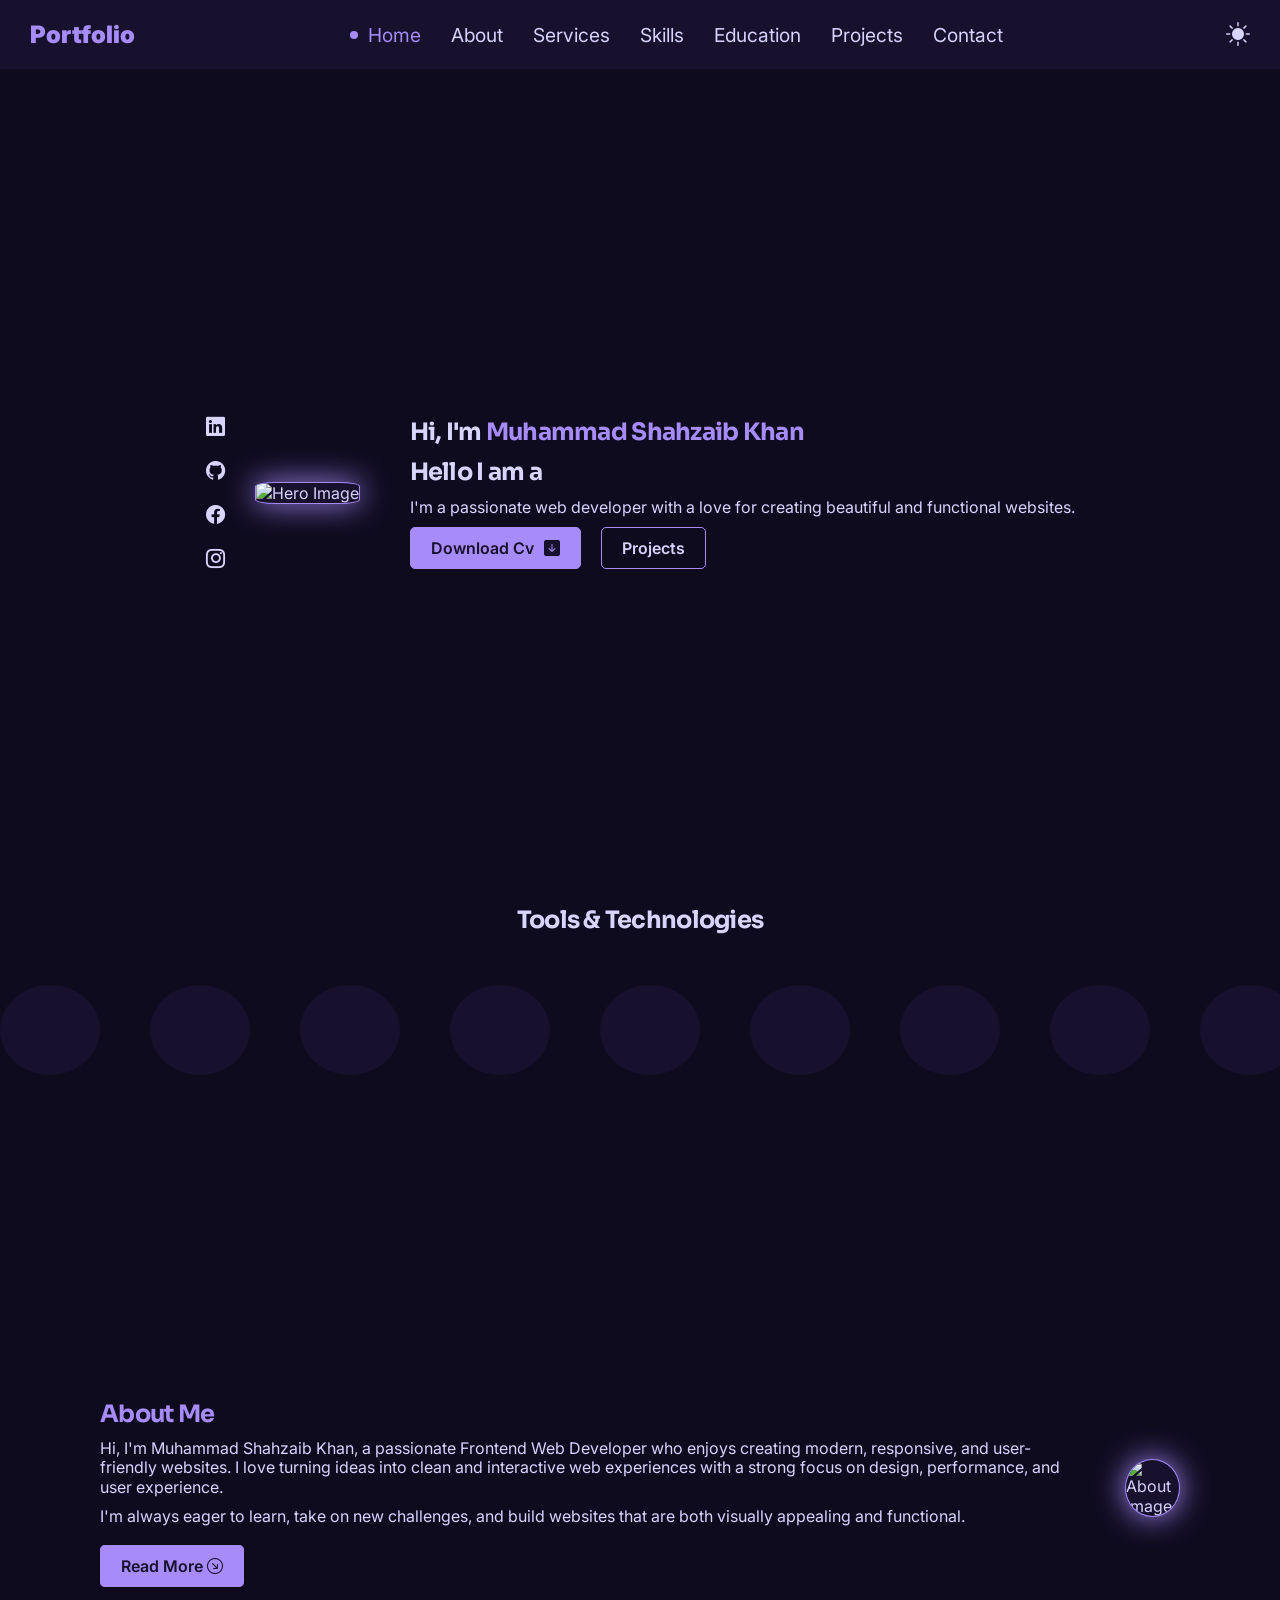
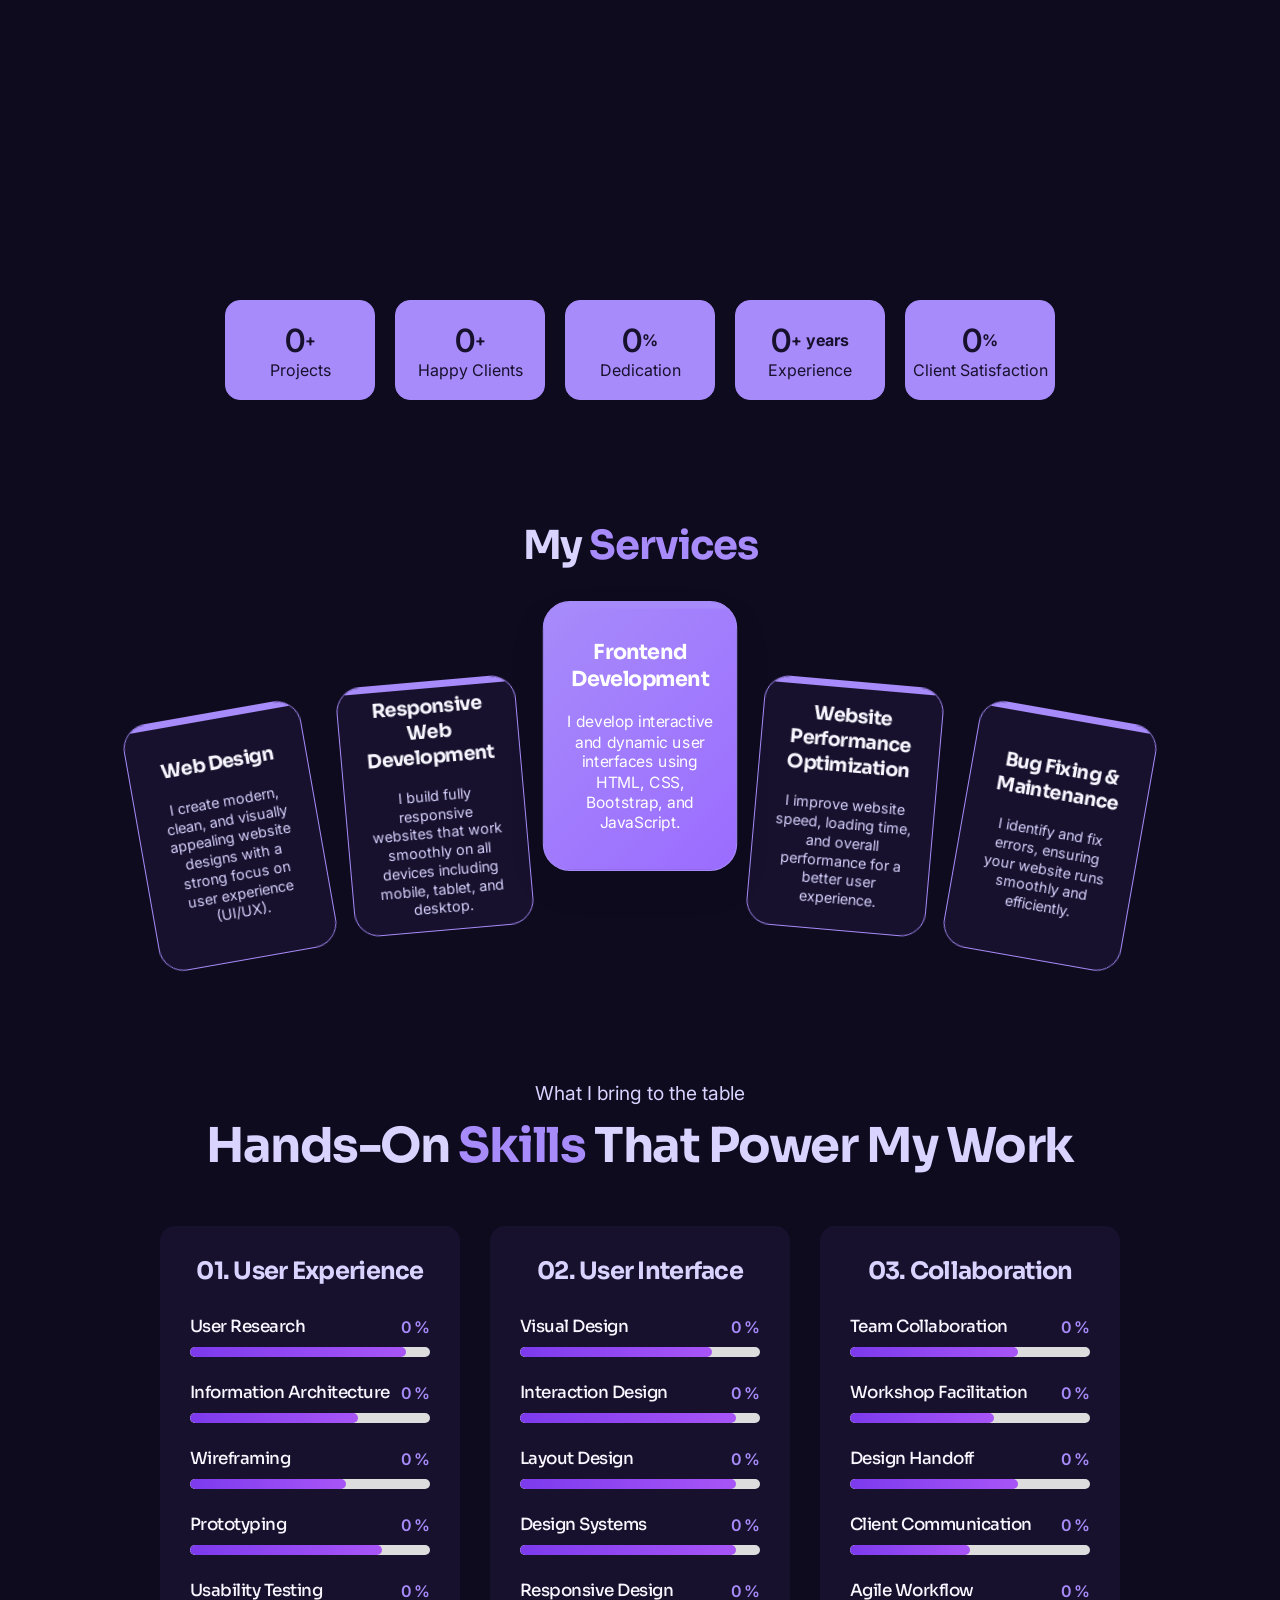
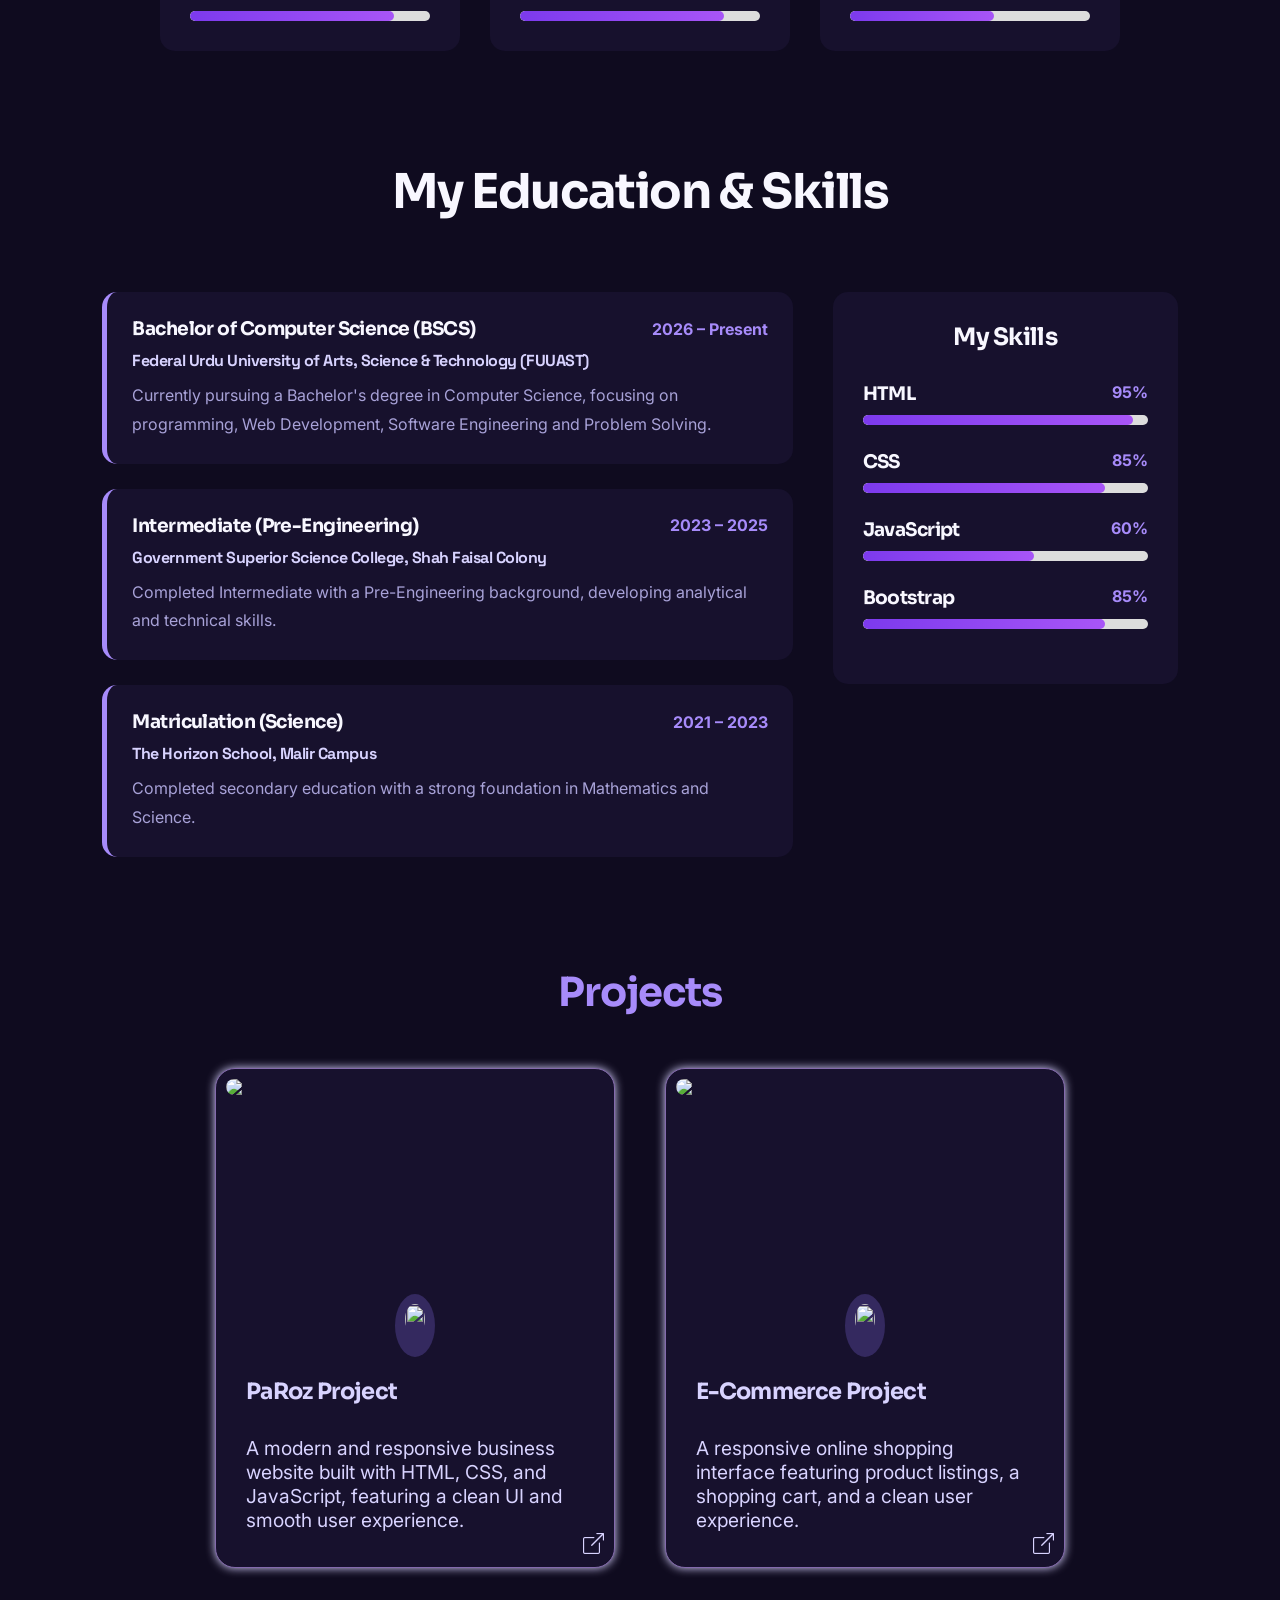
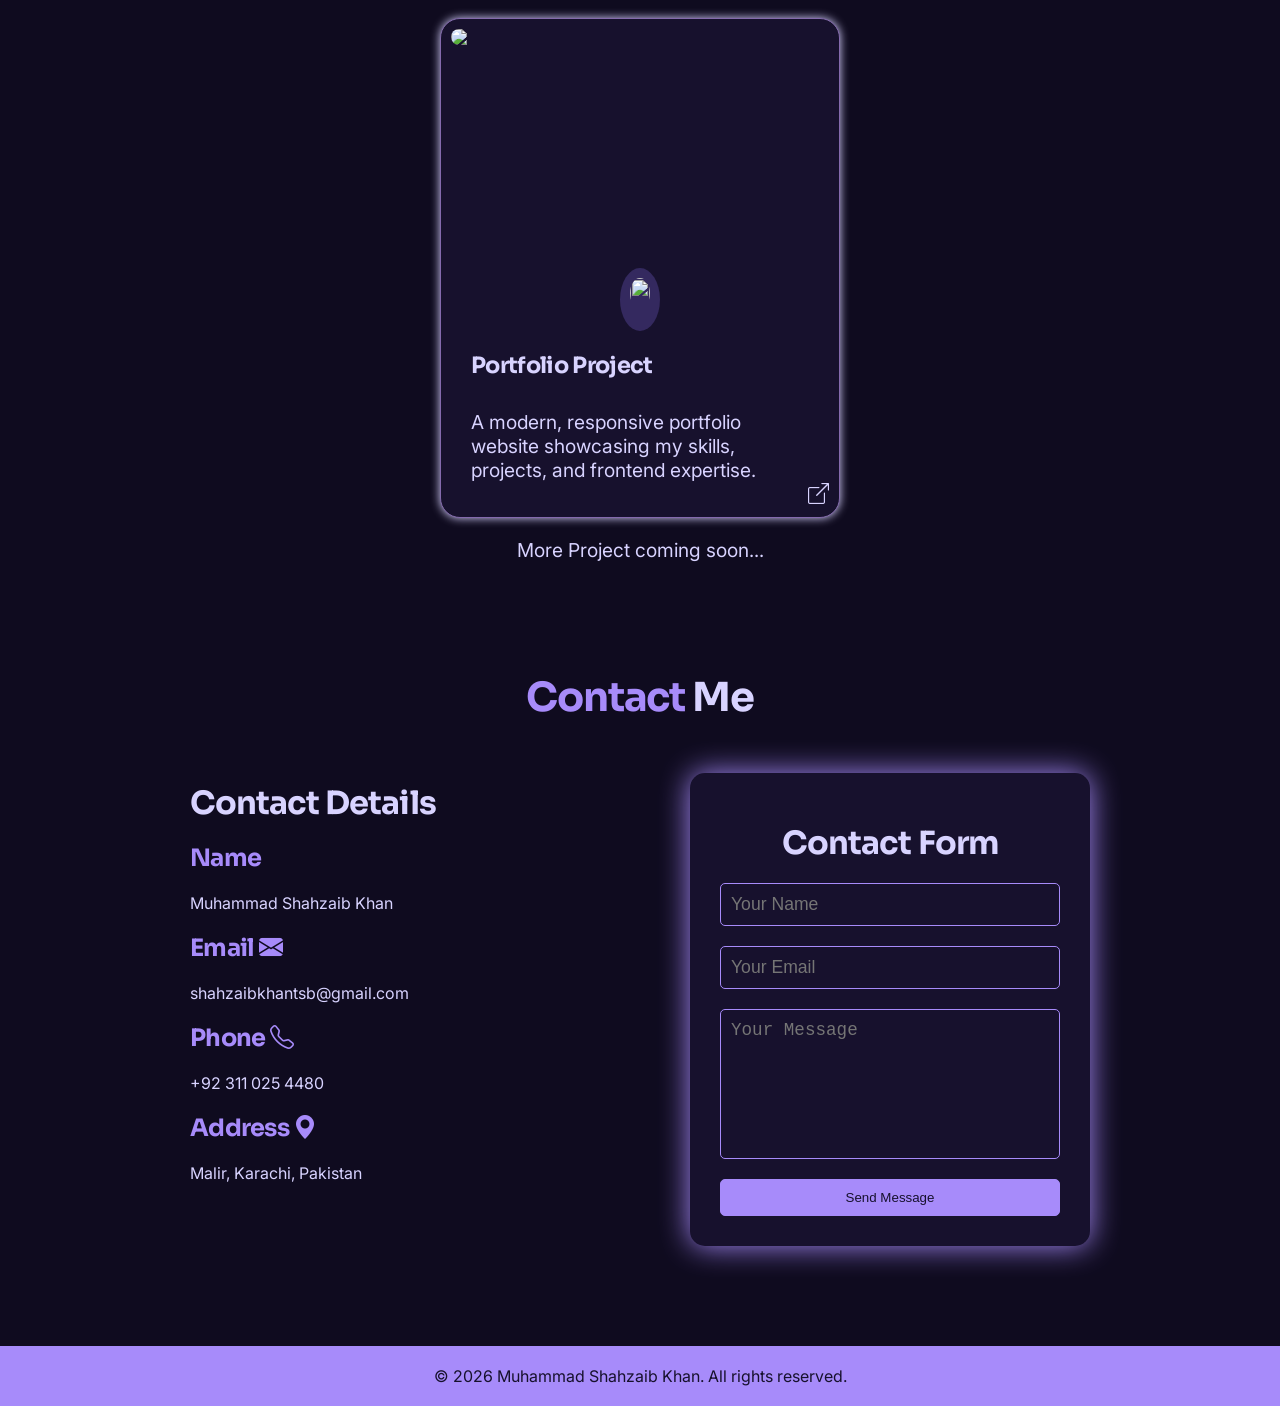
==== commit c0c81c60: "half" ====
--- a/index.html
+++ b/index.html
@@ -47,8 +47,11 @@
                     </div>
             </nav>
         </header>
+        <div class="main-side-bar">
+            <div class="side-arrow-open"><i class="bi bi-arrow-right-square"></i></div>
          <div class="side-bar">
             <div class="account-link">
+                <div class="side-arrow-close"><i class="bi bi-arrow-left-square"></i></div>
                         <div class="account-link"> 
                         <a href="https://www.linkedin.com/in/shahzaib-khan-a503443a4" target="_blank"><i class="bi bi-linkedin"></i></a>
                          </div>
@@ -62,6 +65,7 @@
                         <a href="https://www.instagram.com/m__shahzaib__k?igsh=MWcyZjAyY3dscnVjMw==" target="_blank"><i class="bi bi-instagram"></i></a>
                         </div>
         </div> 
+        </div>
         </div> 
         <main id="main">
         <section id="home" class="section hero-section reveal">
@@ -207,7 +211,7 @@
                 </div>
                 </section>
             <section class="services section reveal" id="services">
-                    <h2>Our <span class="ser">Services</span></h2>
+                    <h2>My <span class="ser">Services</span></h2>
                     <div class="main-card">
                         <div class="cards">
                             <h3>Web Design</h3>
--- a/assets/css/style.css
+++ b/assets/css/style.css
@@ -536,7 +536,7 @@
     font-weight: 600;
 }
 /* side bar */
-.side-bar{
+.main-side-bar{
     position: fixed;
     top: 50%;
     left: -100%;
@@ -545,6 +545,8 @@
     transform: translateY(-50%);
     display: flex;
     flex-direction: column;
+    justify-content: center;
+    align-items: center;
     gap: 20px;
     background-color: var(--surface-color);
     padding: 20px;
@@ -552,11 +554,28 @@
     border-radius: 10px;
     z-index: 1000;
 }
-.side-bar.show{
+.side-arrow-open{
+    display: none;
+     font-size: 1.5rem;
+      cursor: pointer;
+}
+.side-arrow-close i{
+    font-size: 1.5rem;
+    /* color: var(--primary-color); */
+    cursor: pointer;
+}
+.main-side-bar.show{
     opacity: 1;
     left: 0;
     transition: 0.5s;
     visibility: visible;
+}
+.account-link{
+    display: flex;
+    flex-direction: column;
+    justify-content: center;
+    align-items: center;
+
 }
 .side-bar .account-link{
     display: flex;
@@ -714,6 +733,9 @@
     background-color: var(--primary-color);
 
 }
+.cards:nth-child(3):hover{
+    background-color: var(--surface-color);
+}
 
 .cards:nth-child(4){
 
@@ -756,6 +778,9 @@
 
     z-index:10;
 
+}
+.cards:hover.active{
+    background-color: var(--surface-color);
 }
 
 .cards.active h3,
@@ -1686,7 +1711,8 @@
     .hero-section{
         min-height: auto;
         margin: 0 50px;
-        padding: 200px 0;
+        padding: 131px 0;
+        /* ye change kiya 200px se 131 se */
         font-size:1.1rem;
     }
     .hero-image img{
@@ -1736,6 +1762,10 @@
         padding:20px 30px;
         font-size: 1.1rem;
     }
+    /* .education-skills{
+min-width: 400px;
+margin: 0 auto;
+} */
     /* contact section */
     .contact-section{
         min-height:auto;
@@ -1768,6 +1798,7 @@
     .cards{
         width: calc(50% - 18px);
         max-width: 320px;
+        height: 300px;
         padding: 20px;
         min-width: 220px;
         height: auto;
@@ -1787,10 +1818,63 @@
         line-height: 1.2;
         font-size: 0.95rem;
     }
-    skill section
+    
     .skills-section h1{
         font-size: 2rem;
     }
+}
+@media (max-width: 992px){
+    .education-skills{
+min-width: 400px;
+margin: 0 auto;
+}
+}
+@media (max-width: 810px){
+  header nav{
+        padding: 20px 30px;
+        font-size:1rem;  
+  }
+  .nav-links ul{
+        flex-direction: column;
+
+       
+    }
+    .nav{
+        /* display: none; */
+        position: absolute;
+        top:0;
+        right:-100%;
+        background-color: var(--surface-color);
+        padding:60px 50px;
+        height: 100vh;
+        opacity: 0;
+        visibility: hidden;
+        transition: 0.3s;
+
+
+    }
+    .navshow{
+        right:0;
+         opacity: 1;
+        visibility: visible;
+
+    }
+    .toggle{
+        display: block;
+        font-size: 1.8rem;
+    }
+    .close{
+        display: block;
+        position: absolute;
+        top:20px;
+        left: 10px;
+        
+       
+    }
+    .close i{
+        font-size: 22px;
+    }
+
 }
 @media (max-width: 768px){
     /* nav menu */
@@ -1999,46 +2083,45 @@
     }
 /* services section */
    .services{
-       padding: 0 20px 50px !important;
-       margin: 0 auto !important;
-       width: 100%;
-   }
-   .services h2{
-       font-size: 2.5rem;
-       margin-bottom: 40px;
-   }
-   .main-card{
-        display: grid;
-        grid-template-columns: repeat(2, minmax(220px, 1fr));
+        min-height: auto;
+        margin-bottom: 20px;
+    }
+    .services h2{
+        margin-bottom: 20px;
+    }
+    .main-card{
+        display: flex;
+        flex-wrap: wrap;
+        justify-content: center;
+        align-items: stretch;
         gap: 18px;
-        justify-items: center;
-        align-items: stretch;
-        width: 100%;
-        max-width: 1000px;
     }
     .cards{
-        width: 100%;
-        max-width: 100%;
-        min-width: 0;
-        padding: 22px;
+        width: calc(50% - 18px);
+        max-width: 320px;
+        /* height: 300px; */
+        padding: 20px;
+        min-width: 220px;
         height: auto;
         transform: none;
     }
-    .cards:nth-child(odd),
-    .cards:nth-child(even),
-    .cards.active{
+    .cards:nth-child(1),
+    .cards:nth-child(2),
+    .cards:nth-child(3),
+    .cards:nth-child(4),
+    .cards:nth-child(5){
         transform: none !important;
     }
-    .cards:hover,
-    .cards.active:hover{
-        transform: scale(1.01);
-    }
     .cards h3{
-        font-size: 1.1rem;
+        font-size:1rem;
     }
     .cards p{
-        line-height: 1.4;
+        line-height: 1.2;
         font-size: 0.95rem;
+    }
+    
+    .skills-section h1{
+        font-size: 2rem;
     }
     /* project section */
     .project-section{
@@ -2049,6 +2132,51 @@
         margin-bottom: 20px;
     }
 }
+@media (max-width: 440px){
+    .education-skills{
+min-width: 100%;
+margin: 0 auto;
+}
+}
+@media (max-width: 458px){
+    .services{
+        /* min-height: auto; */
+    }
+    .main-card{
+        /* display: flex;
+        flex-wrap: wrap;
+        justify-content: center;
+        align-items: stretch;
+        gap: 18px; */
+    }
+    .cards{
+        /* width: calc(50% - 18px);
+        max-width: 320px;
+        height: 300px;
+        padding: 20px;
+        min-width: 220px;
+        height: auto; */
+        max-width: 100%;
+        width: 100%;
+        transform: none;
+        margin : 0 20px;
+    }
+    .cards:nth-child(1),
+    .cards:nth-child(2),
+    .cards:nth-child(3),
+    .cards:nth-child(4),
+    .cards:nth-child(5){
+        transform: none !important;
+    }
+    .cards h3{
+        font-size:1rem;
+    }
+    .cards p{
+        line-height: 1.2;
+        font-size: 0.95rem;
+    }
+    
+}
 @media (max-width: 450px){
     .contact-section{
         padding: 20px 10px 40px;
@@ -2081,24 +2209,14 @@
     }
 }
 @media (max-width: 430px){
-    .main-card{
+    /* .main-card{
        display: grid;
-        grid-template-columns: 1fr 1fr;
-        /* grid-template-rows: 1fr 1fr 1fr; */
-        gap: 20px;
+        grid-template-columns: 1fr 1fr; */
+         /* grid-template-rows: 1fr 1fr 1fr; */
+        /* gap: 20px;
         align-items: center;
         justify-content: center;
         margin: 0 auto;
-    }
-
-}
-@media (max-width: 830px) {
-        .image-dash img{
-            height: 400px;
-        }
-}
-@media (max-width: 600px) {
-    .image-dash img{
-        height: 300px;
-    }
+    } */
+
 }
